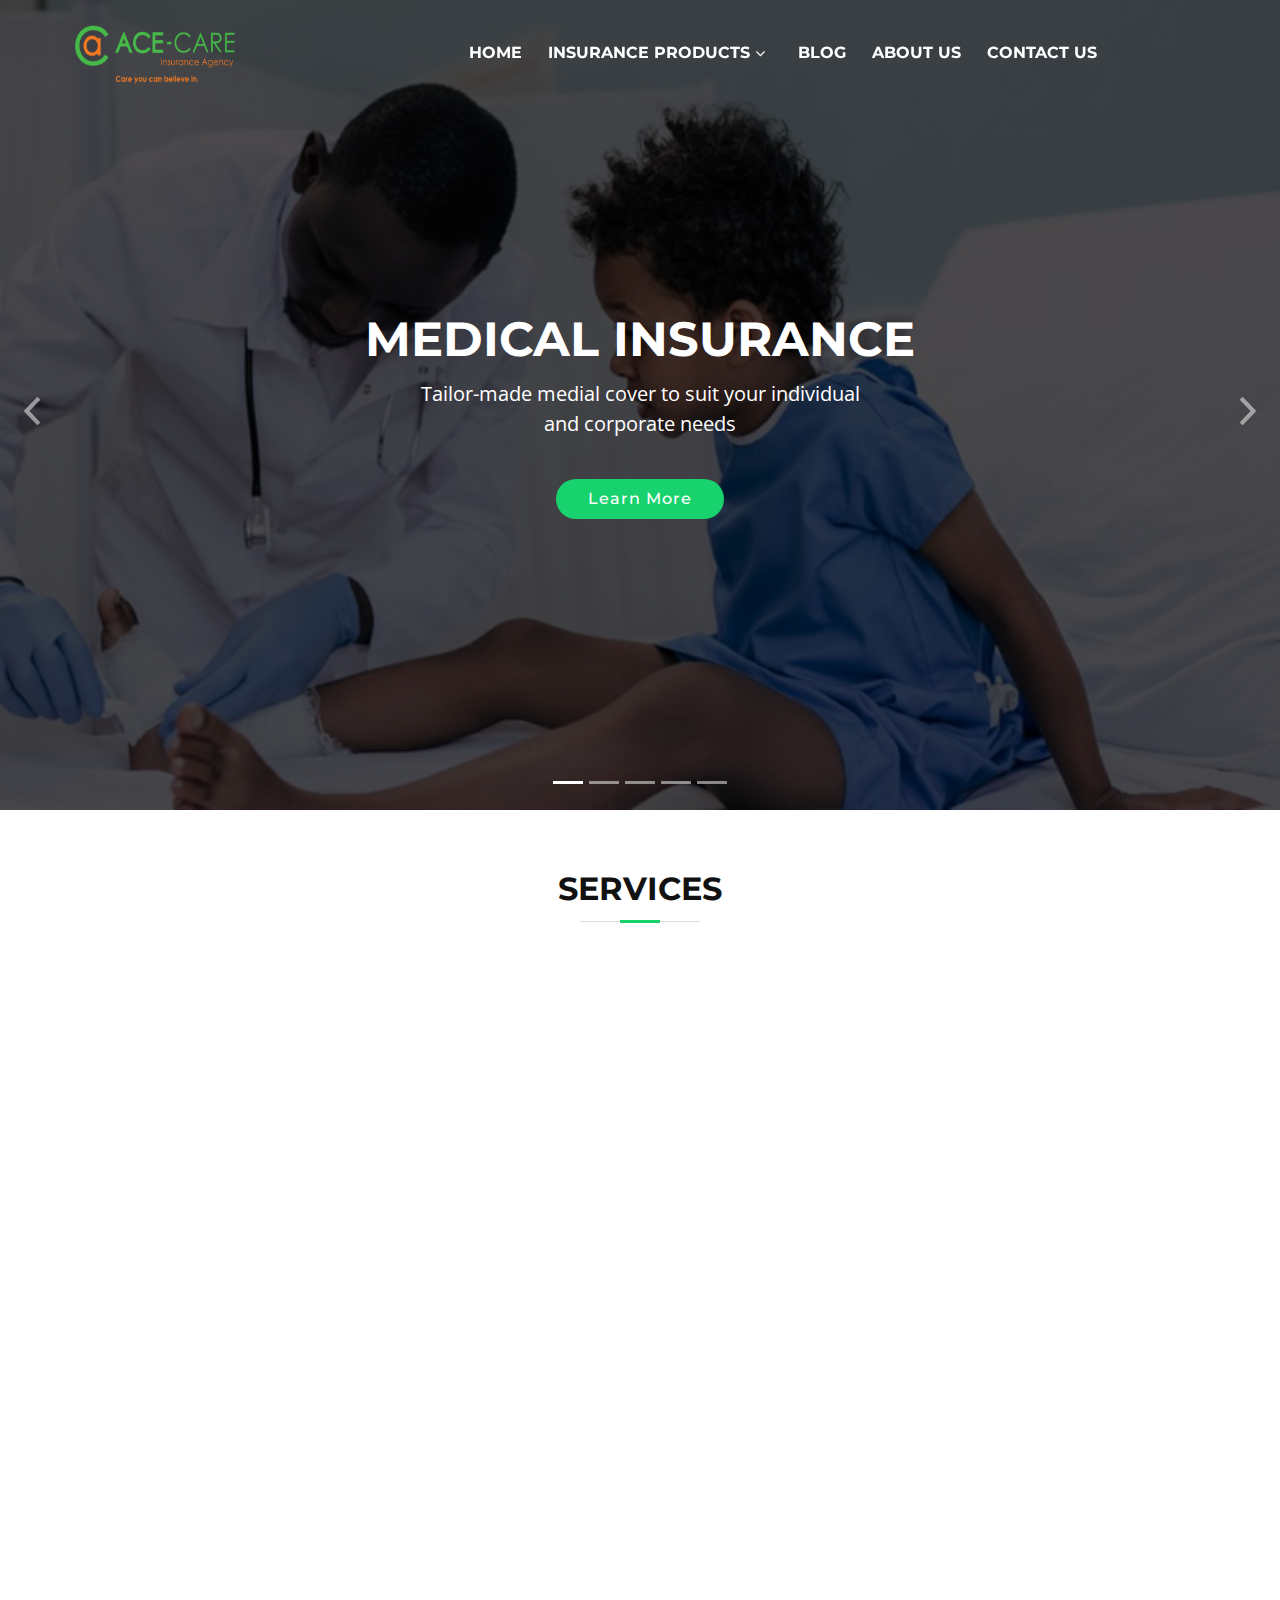
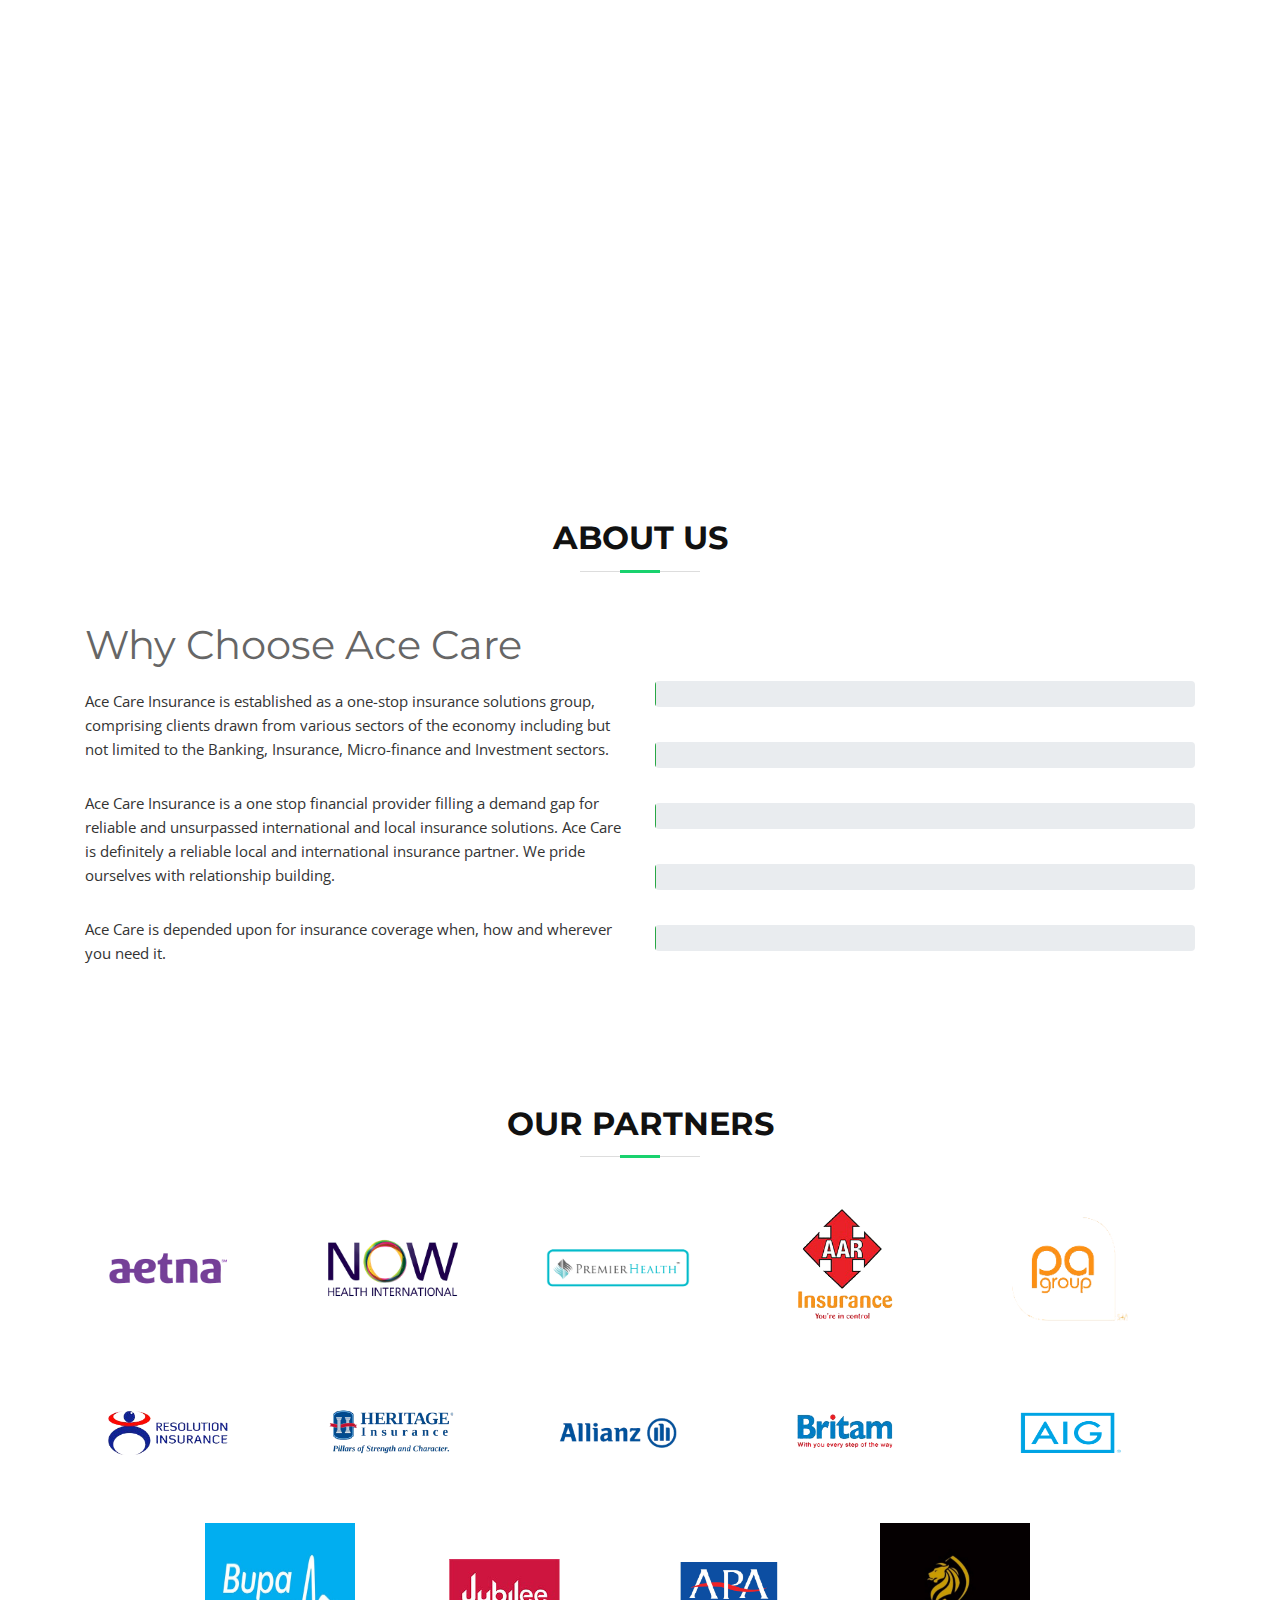
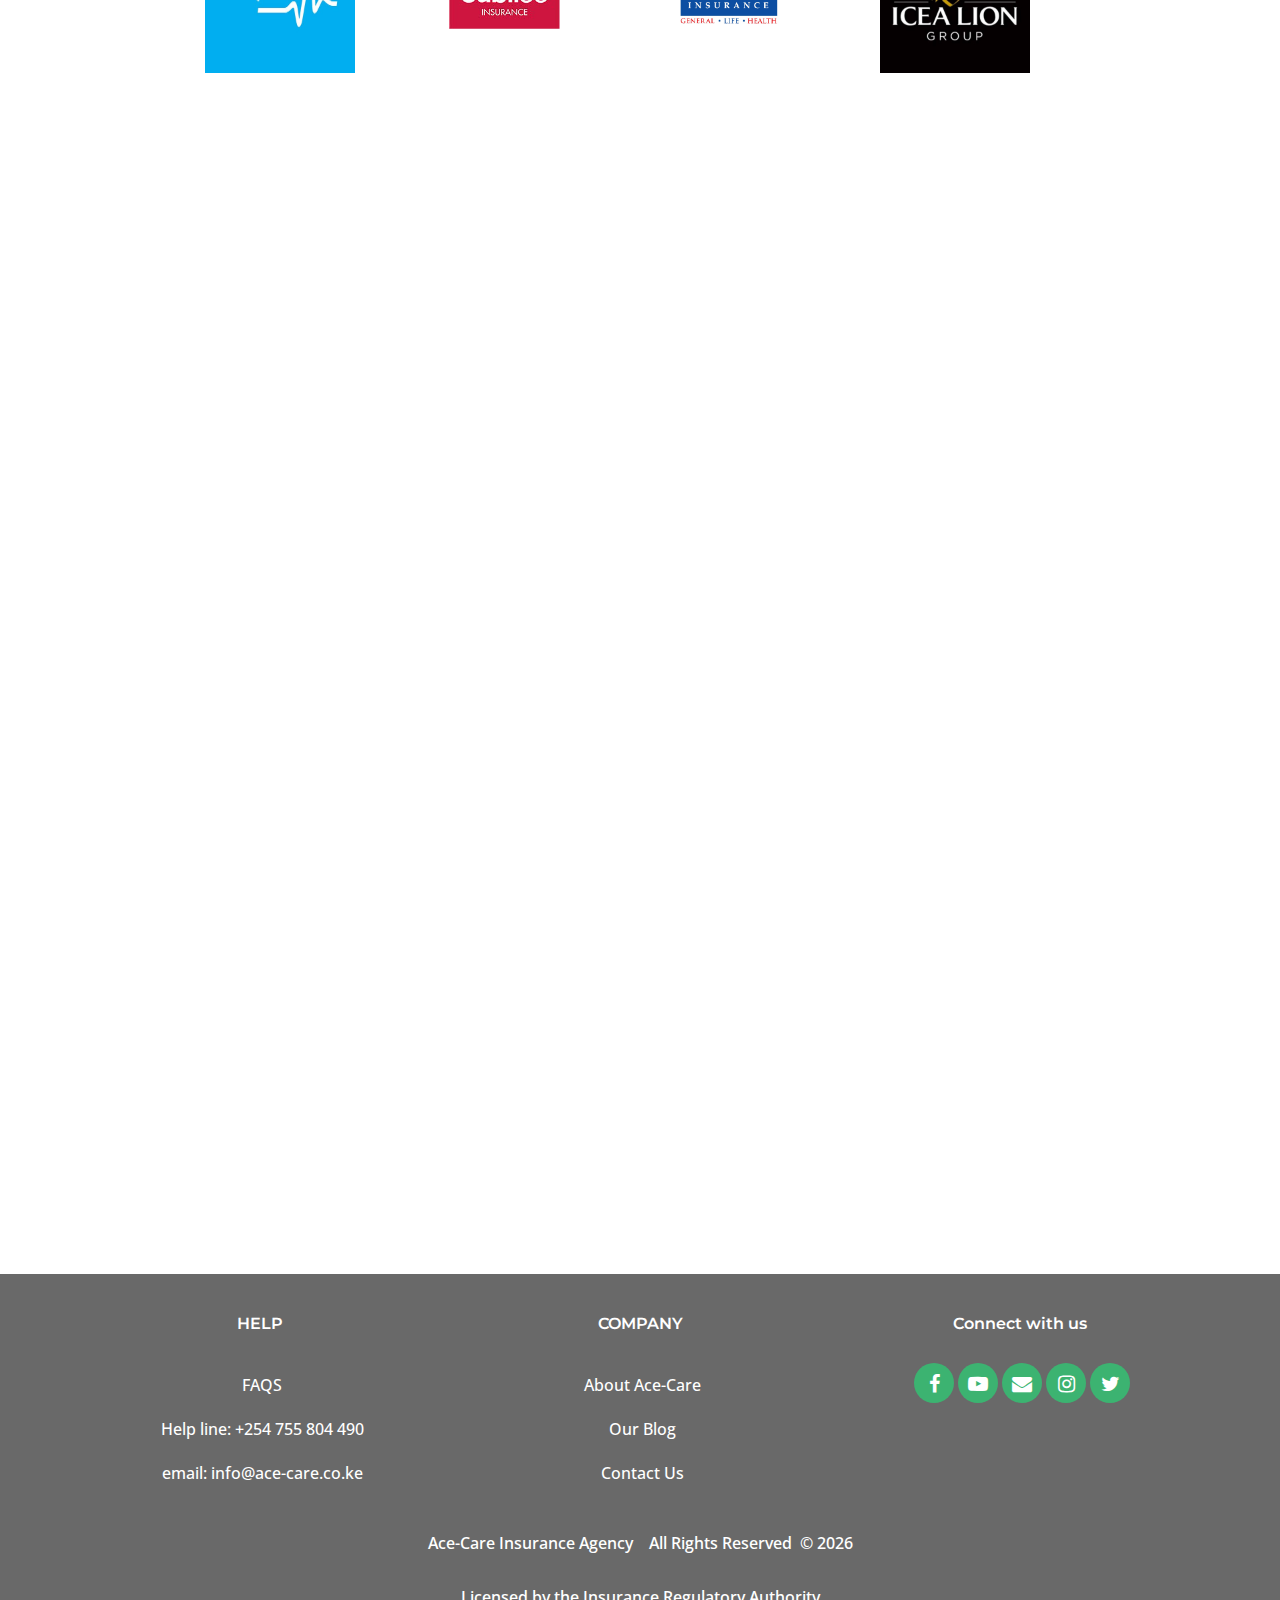
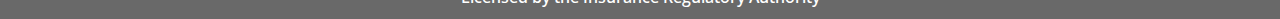
==== index.html @ ebf35f84 "Fifth update" ====
<!DOCTYPE html>
<html lang="en">
<head>
  <meta charset="utf-8">
  <title>Ace-Care</title>
  <meta content="width=device-width, initial-scale=1.0" name="viewport">
  <meta content="" name="keywords">
  <meta content="" name="description">

  <!-- Favicons -->
  <link href="img/favicon.png" rel="icon">
  <link href="img/apple-touch-icon.png" rel="apple-touch-icon">

  <!-- Google Fonts -->
  <link href="https://fonts.googleapis.com/css?family=Open+Sans:300,300i,400,400i,700,700i|Montserrat:300,400,500,700" rel="stylesheet">

  <!-- Bootstrap CSS File -->
  <link href="lib/bootstrap/css/bootstrap.min.css" rel="stylesheet">

  <!-- Libraries CSS Files -->
  <link href="lib/font-awesome/css/font-awesome.min.css" rel="stylesheet">
  <link href="lib/animate/animate.min.css" rel="stylesheet">
  <link href="lib/ionicons/css/ionicons.min.css" rel="stylesheet">
  <link href="lib/owlcarousel/assets/owl.carousel.min.css" rel="stylesheet">
  <link href="lib/lightbox/css/lightbox.min.css" rel="stylesheet">

  <!-- Main Stylesheet File -->
  <link href="css/style.css" rel="stylesheet">
  
</head>

<body>

  <!--==========================
    Header
  ============================-->
  <header id="header">
    <div class="container-fluid">

      <div id="logo" class="pull-left">
         <a href="#intro"><img src="img/logo.png" alt="" title="" /></a>
      </div>

      <nav id="nav-menu-container">
        <ul class="nav-menu">
          <li><a href="#intro">Home</a></li>
          <li class="menu-has-children"><a href="">Insurance Products</a>
            <ul>
              <li><a href="medical.html">Medical</a></li>
              <li><a href="life.html">Life</a></li>
              <li><a href="business.html">Business</a></li>
              <li><a href="property.html">Property</a></li>
              <li><a href="car.html">Car</a></li>
            </ul>
          </li>
          <li><a href="#">Blog</a></li>
          <li><a href="#skills">About Us</a></li>
          <li><a href="#contact">Contact Us</a></li>
        </ul>
      </nav>
    </div>
  </header>

  <!--==========================
    Intro Section
  ============================-->
  <section id="intro">
    <div class="intro-container">
      <div id="introCarousel" class="carousel  slide carousel-fade" data-ride="carousel">

        <ol class="carousel-indicators"></ol>

        <div class="carousel-inner" role="listbox">

          <div class="carousel-item active">
            <div class="carousel-background"><img src="img/intro-carousel/treat.jpg" alt=""></div>
            <div class="carousel-container">
              <div class="carousel-content">
                <h2>MEDICAL INSURANCE</h2>
                <p>Tailor-made medial cover to suit your individual and corporate needs</p>
                <a href="#about" class="btn-get-started scrollto">Learn More</a>
              </div>
            </div>
          </div>

          <div class="carousel-item">
            <div class="carousel-background"><img src="img/intro-carousel/family.jpg" alt=""></div>
            <div class="carousel-container">
              <div class="carousel-content">
                <h2>LIFE INSURANCE</h2>
                <p>Tailor-made life cover to suit your individual needs</p>
                <a href="#about" class="btn-get-started scrollto">Learn More</a>
              </div>
            </div>
          </div>

          <div class="carousel-item">
            <div class="carousel-background"><img src="img/intro-carousel/business.jpg" alt=""></div>
            <div class="carousel-container">
              <div class="carousel-content">
                <h2>BUSINESS INSURANCE</h2>
                <p>We care about your business as much as you do and we’re serious about helping your business succeed in every way possible.</p>
                <a href="#about" class="btn-get-started scrollto">Learn More</a>
              </div>
            </div>
          </div>

          <div class="carousel-item">
            <div class="carousel-background"><img src="img/intro-carousel/home.jpg" alt=""></div>
            <div class="carousel-container">
              <div class="carousel-content">
                <h2>PROPERTY INSURANCE</h2>
                <p>We'll protect your home and everything in it for the lowest possible price.</p>
                <a href="#about" class="btn-get-started scrollto">Learn More</a>
              </div>
            </div>
          </div>

          <div class="carousel-item">
            <div class="carousel-background"><img src="img/intro-carousel/car.png" alt=""></div>
            <div class="carousel-container">
              <div class="carousel-content">
                <h2>CAR INSURANCE</h2>
                <p>Our Car insurance product gives you more than what you bargained for!</p>
                <a href="#about" class="btn-get-started scrollto">Learn More</a>
              </div>
            </div>
          </div>

        </div>

        <a class="carousel-control-prev" href="#introCarousel" role="button" data-slide="prev">
          <span class="carousel-control-prev-icon ion-chevron-left" aria-hidden="true"></span>
          <span class="sr-only">Previous</span>
        </a>

        <a class="carousel-control-next" href="#introCarousel" role="button" data-slide="next">
          <span class="carousel-control-next-icon ion-chevron-right" aria-hidden="true"></span>
          <span class="sr-only">Next</span>
        </a>

      </div>
    </div>
  </section>

  <main id="main">

    <!--==========================
      About Us Section
    ============================-->
    <section id="about">
      <div class="container">

        <header class="section-header">
          <h3 class="mb-5">Services</h3>
        </header>

        <div class="row about-cols text-center">

          <div class="col-md-4 wow fadeInUp">
            <div class="about-col">
              <div class="img">
                <img src="img/doctor.png" alt="" class="img-fluid">
                <div class="icon"><i class="fa fa-medkit" aria-hidden="true"></i></div>
              </div>
              <h2 class="title"><a href="#">Medical Insurance</a></h2>
              <p>
                Cover and protect your family with the best private health insurance….
              </p>
              <div>
                <a class="btn btn-success mb-5" href="medical.html">LEARN MORE</a>
              </div>
            </div>
          </div>

          <div class="col-md-4 wow fadeInUp" data-wow-delay="0.1s">
            <div class="about-col">
              <div class="img">
                <img src="img/life1.jpg" alt="" class="img-fluid">
                <div class="icon"><i class="fa fa-heartbeat" aria-hidden="true"></i></div>
              </div>
              <h2 class="title"><a href="#">Life Insurance</a></h2>
              <p>
                Protect the financial security of your loved ones…...
              </p>
              <div>
                <a class="btn btn-success mb-5" href="life.html">LEARN MORE</a>
              </div>
            </div>
          </div>

          <div class="col-md-4 wow fadeInUp" data-wow-delay="0.2s">
            <div class="about-col">
              <div class="img">
                <img src="img/bizz.jpg" alt="" class="img-fluid">
                <div class="icon"><i class="fa fa-briefcase" aria-hidden="true"></i></div>
              </div>
              <h2 class="title"><a href="#">Business Insurance</a></h2>
              <p>
                Specialized risk cover to help take your business further....
              </p>
              <div>
                <a class="btn btn-success mb-5" href="business.html">LEARN MORE</a>
              </div>
            </div>
          </div>
        </div>

        <div class="row justify-content-center text-center">
           <div class="col-md-4 wow fadeInUp" data-wow-delay="0.2s">
            <div class="about-col">
              <div class="img">
                <img src="img/property.jpg" alt="" class="img-fluid">
                <div class="icon"><i class="fa fa-home" aria-hidden="true"></i></div>
              </div>
              <h2 class="title"><a href="#">Property Insurance</a></h2>
              <p>
                Protect your assets and keep your treasures covered...
              </p>
              <div>
                <a class="btn btn-success mb-5" href="property.html">LEARN MORE</a>
              </div>
            </div>
          </div>

           <div class="col-md-4 wow fadeInUp" data-wow-delay="0.2s">
            <div class="about-col">
              <div class="img">
                <img src="img/car.png" alt="" class="img-fluid">
                <div class="icon"><i class="fa fa-car" aria-hidden="true"></i></div>
              </div>
              <h2 class="title"><a href="#">Car Insurance</a></h2>
              <p>
                Comprehensive cover for all vehicle types and car emergencies...
              </p>
              <div>
                <a class="btn btn-success mb-5" href="car.html">LEARN MORE</a>
              </div>
            </div>
          </div>
        </div>

      </div>
    </section>

    <!--==========================
      Skills Section
    ============================-->
    <section id="skills">
      <div class="container">
        <header class="section-header">
          <h3 class="mb-5">About Us</h3>
        </header>
        <div class="row">
          <div class="col-md-6">
            <h1>Why Choose Ace Care</h1>
            <p>Ace Care Insurance is established as a one-stop insurance solutions group, comprising clients drawn from various sectors of the economy including but not limited to the Banking, Insurance, Micro-finance and Investment sectors.</p>
            <p>Ace Care Insurance is a one stop financial provider filling a demand gap for reliable and unsurpassed international and local insurance solutions. Ace Care is definitely a reliable local and international insurance partner. We pride ourselves with relationship building.</p>
            <p>Ace Care is depended upon for insurance coverage when, how and wherever you need it. </p>
          </div>

          <div class="col-md-6">
            <div class="skills-content">
              <div class="progress">
                <div class="progress-bar bg-success" role="progressbar" aria-valuenow="100" aria-valuemin="0" aria-valuemax="100">
                  <span class="skill">Medical Insurance<i class="val">100%</i></span>
                </div>
              </div>

              <div class="progress">
                <div class="progress-bar bg-success" role="progressbar" aria-valuenow="90" aria-valuemin="0" aria-valuemax="100">
                  <span class="skill">Life Insurance <i class="val">95%</i></span>
                </div>
              </div>

              <div class="progress">
                <div class="progress-bar bg-success" role="progressbar" aria-valuenow="75" aria-valuemin="0" aria-valuemax="100">
                  <span class="skill">Business Insurance <i class="val">90%</i></span>
                </div>
              </div>

              <div class="progress">
                <div class="progress-bar bg-success" role="progressbar" aria-valuenow="55" aria-valuemin="0" aria-valuemax="100">
                  <span class="skill">Property Insurance <i class="val">85%</i></span>
                </div>
              </div>

              <div class="progress">
                <div class="progress-bar bg-success" role="progressbar" aria-valuenow="55" aria-valuemin="0" aria-valuemax="100">
                  <span class="skill">Car Insurance <i class="val">85%</i></span>
                </div>
              </div>
            </div>
          </div>
        </div>
      </div>
    </section>

    <!--==========================
      Partners Section
    ============================-->

    <section class="pn">
      <div class="container">
        <header class="section-header">
          <h3>Our Partners</h3>
        </header>
        <div class="row justify-content-center">
          <div class="col-md-2 box">
            <img  src="img/aetna1.png">
          </div>

           <div class="col-md-2 box">
             <img src="img/now1.png">
           </div>

           <div class="col-md-2 box">
             <img src="img/Logo-Premier-Health.png">
           </div>

           <div class="col-md-2 box">
            <img src="img/aar1.png">
          </div>

           <div class="col-md-2 box">
             <img src="img/pa1.png">
           </div>     
        </div>

        <div class="row justify-content-center">
          <div class="col-md-2 box">
            <img src="img/resolution1.png">
          </div>

          <div class="col-md-2 box">
            <img src="img/heritage1.png">
          </div>

          <div class="col-md-2 box">
            <img src="img/allianz1.png">
          </div>

          <div class="col-md-2 box">
            <img src="img/britam1.png">
          </div>

          <div class="col-md-2 box">
            <img src="img/aig1.png">
          </div>
        </div>

        <div class="row justify-content-center">
          <div class="col-md-2 box">
             <img src="img/bupa2.jpg">
          </div>      

          <div class="col-md-2 box">
            <img src="img/jubilee1.png">
          </div>

          <div class="col-md-2 box">
            <img src="img/Insurance-Partner-APA.png">
          </div>

          <div class="col-md-2 box">
            <img src="img/icea.jpg">
          </div>
        </div>
      </div>
    </section>

    <!--==========================
      Clients Section
    ============================-->
    <section id="testimonials" class="section-bg wow fadeInUp">
      <div class="container">

        <header class="section-header">
          <h3>Testimonials</h3>
        </header>

        <div class="owl-carousel testimonials-carousel">

          <div class="testimonial-item">
            <img src="img/testimonial-1.jpg" class="testimonial-img" alt="">
            <h3>Saul Goodman</h3>
            <h4>Ceo &amp; Founder</h4>
            <p>
              <img src="img/quote-sign-left.png" class="quote-sign-left" alt="">
              Proin iaculis purus consequat sem cure digni ssim donec porttitora entum suscipit rhoncus. Accusantium quam, ultricies eget id, aliquam eget nibh et. Maecen aliquam, risus at semper.
              <img src="img/quote-sign-right.png" class="quote-sign-right" alt="">
            </p>
          </div>

          <div class="testimonial-item">
            <img src="img/testimonial-2.jpg" class="testimonial-img" alt="">
            <h3>Sara Wilsson</h3>
            <h4>Designer</h4>
            <p>
              <img src="img/quote-sign-left.png" class="quote-sign-left" alt="">
              Export tempor illum tamen malis malis eram quae irure esse labore quem cillum quid cillum eram malis quorum velit fore eram velit sunt aliqua noster fugiat irure amet legam anim culpa.
              <img src="img/quote-sign-right.png" class="quote-sign-right" alt="">
            </p>
          </div>

          <div class="testimonial-item">
            <img src="img/testimonial-3.jpg" class="testimonial-img" alt="">
            <h3>Jena Karlis</h3>
            <h4>Store Owner</h4>
            <p>
              <img src="img/quote-sign-left.png" class="quote-sign-left" alt="">
              Enim nisi quem export duis labore cillum quae magna enim sint quorum nulla quem veniam duis minim tempor labore quem eram duis noster aute amet eram fore quis sint minim.
              <img src="img/quote-sign-right.png" class="quote-sign-right" alt="">
            </p>
          </div>

          <div class="testimonial-item">
            <img src="img/testimonial-4.jpg" class="testimonial-img" alt="">
            <h3>Matt Brandon</h3>
            <h4>Freelancer</h4>
            <p>
              <img src="img/quote-sign-left.png" class="quote-sign-left" alt="">
              Fugiat enim eram quae cillum dolore dolor amet nulla culpa multos export minim fugiat minim velit minim dolor enim duis veniam ipsum anim magna sunt elit fore quem dolore labore illum veniam.
              <img src="img/quote-sign-right.png" class="quote-sign-right" alt="">
            </p>
          </div>

          <div class="testimonial-item">
            <img src="img/testimonial-5.jpg" class="testimonial-img" alt="">
            <h3>John Larson</h3>
            <h4>Entrepreneur</h4>
            <p>
              <img src="img/quote-sign-left.png" class="quote-sign-left" alt="">
              Quis quorum aliqua sint quem legam fore sunt eram irure aliqua veniam tempor noster veniam enim culpa labore duis sunt culpa nulla illum cillum fugiat legam esse veniam culpa fore nisi cillum quid.
              <img src="img/quote-sign-right.png" class="quote-sign-right" alt="">
            </p>
          </div>

        </div>

      </div>
    </section>

    <!--==========================
      Contact Section
    ============================-->
    <section id="contact" class="section-bg wow fadeInUp">
      <div class="container">

        <div class="section-header">
          <h3 class="mb-5">Contact Us</h3>
        </div>

        <div class="row contact-info">
          <div class="col-md-6">
            <div class="contact-phone">
              <i class="ion-ios-telephone-outline"></i>
              <h3>Phone Number</h3>
              <p><a href="tel:+155895548855">+254 755 804 490</a></p>
            </div>
          </div>

          <div class="col-md-6">
            <div class="contact-email">
              <i class="ion-ios-email-outline"></i>
              <h3>Email</h3>
              <p><a href="mailto:info@example.com">info@ace-care.co.ke</a></p>
            </div>
          </div>

        </div>

        <div class="row justify-content-center">
          <div class="col-md-8 form">
            <div id="sendmessage">Your message has been sent. Thank you!</div>
            <div id="errormessage"></div>
            <div class="col-md-">
            <form action="" method="post" role="form" class="contactForm">
              <div class="form-row">
                <div class="form-group col-md-6">
                  <input type="text" name="name" class="form-control" id="name" placeholder="Your Name" data-rule="minlen:4"/>
                  <div class="validation"></div>
                </div>
                <div class="form-group col-md-6">
                  <input type="email" class="form-control" name="email" id="email" placeholder="Your Email" data-rule="email"/>
                  <div class="validation"></div>
                </div>
              </div>
              <div class="form-group">
                <input type="text" class="form-control" name="subject" id="subject" placeholder="Subject" data-rule="minlen:4"/>
                <div class="validation"></div>
              </div>
              <div class="form-group">
                <textarea class="form-control" name="message" rows="5" data-rule="required" placeholder="Message"></textarea>
                <div class="validation"></div>
              </div>
              <div class="text-center"><button type="submit">Send Message</button></div>
            </form>
        </div>
        </div>
      </div>
    </section>
  </main>

  <footer class="ftt">
    <div class="container">
      <div class="row">
        <div class="col-md-4">
          <div class="footer-1">
            <h4 class="text-center">HELP</h4>
            <ul class="footer-ul">
              <li><a href="#">FAQS</a></li>
              <li><a href="tel:0755804490">Help line: +254 755 804 490</a></li>
              <li><a href="mailto:info@ace-care.co.ke">email: info@ace-care.co.ke</a></li>
            </ul>
          </div>
        </div>

        <div class="col-md-4">
          <div class="footer-2">
            <h4 class="text-center">COMPANY</h4>
            <ul class="footer-ul">
              <li><a href="#">About Ace-Care</a></li>
              <li><a href="#">Our Blog</a></li>
              <li><a href="#contact">Contact Us</a></li>
            </ul>
          </div>
        </div>

        <div class="col-md-4">
          <div class="footer-3">
            <h4 class="text-center">Connect with us</h4>
            <ul class="footer-ul ft-li">
              <li><a href="#" target="_blank"><i class="fa fa-facebook"></i></a></li>
              <li><a href="#" target="_blank"><i class="fa fa-youtube-play"></i></a></li>
              <li><a href="#" target="_blank"><i class="fa fa-envelope"></i></a></li>
              <li><a href="#" target="_blank"><i class="fa fa-instagram"></i></a></li>
              <li><a href="#" target="_blank"><i class="fa fa-twitter"></i></a></li>
            </ul>
          </div>
        </div>
      </div>

      <div class="row">
        <div class="col-md-12 policy">
          <p>Ace-Care Insurance Agency&nbsp;&nbsp;&nbsp;&nbsp;All Rights Reserved &nbsp;©&nbsp;<script type="text/javascript">document.write( new Date().getFullYear() );</script></p>
          <span>Licensed by the Insurance Regulatory Authority</span>
        </div>
      </div>
    </div>
  </footer>

  <a href="#" class="back-to-top"><i class="fa fa-chevron-up"></i></a>
  <!-- Uncomment below i you want to use a preloader -->
  <!-- <div id="preloader"></div> -->

  <!-- JavaScript Libraries -->
  <script src="lib/jquery/jquery.min.js"></script>
  <script src="lib/jquery/jquery-migrate.min.js"></script>
  <script src="lib/bootstrap/js/bootstrap.bundle.min.js"></script>
  <script src="lib/easing/easing.min.js"></script>
  <script src="lib/superfish/hoverIntent.js"></script>
  <script src="lib/superfish/superfish.min.js"></script>
  <script src="lib/wow/wow.min.js"></script>
  <script src="lib/waypoints/waypoints.min.js"></script>
  <script src="lib/counterup/counterup.min.js"></script>
  <script src="lib/owlcarousel/owl.carousel.min.js"></script>
  <script src="lib/isotope/isotope.pkgd.min.js"></script>
  <script src="lib/lightbox/js/lightbox.min.js"></script>
  <script src="lib/touchSwipe/jquery.touchSwipe.min.js"></script>
  <!-- Contact Form JavaScript File -->
  <script src="contactform/contactform.js"></script>

  <!-- Template Main Javascript File -->
  <script src="js/main.js"></script>

</body>
</html>
---- css/style.css ----
/*--------------------------------------------------------------
# General
--------------------------------------------------------------*/

body {
  background: #fff;
  color: #666666;
  font-family: "Open Sans", sans-serif;
  /*font-family: "Montserrat", sans-serif;*/
  margin: 0;
  padding: 0;
}

a {
  color: #18d26e;
  transition: 0.5s;
}

a:hover,
a:active,
a:focus {
  color: #18d36e;
  outline: none;
  text-decoration: none;
}

p {
  padding: 0;
  margin: 0 0 30px 0;
}

h1,
h2,
h3,
h4,
h5,
h6 {
  font-family: "Montserrat", sans-serif;
  font-weight: 400;
  margin: 0 0 20px 0;
  padding: 0;
}

/* Back to top button */

.back-to-top {
  position: fixed;
  display: none;
  background: #18d26e;
  color: #fff;
  width: 44px;
  height: 44px;
  text-align: center;
  line-height: 1;
  font-size: 16px;
  border-radius: 50%;
  right: 15px;
  bottom: 15px;
  transition: background 0.5s;
  z-index: 11;
}

.back-to-top i {
  padding-top: 12px;
  color: #fff;
}

/* Prelaoder */

#preloader {
  position: fixed;
  top: 0;
  left: 0;
  right: 0;
  bottom: 0;
  z-index: 9999;
  overflow: hidden;
  background: #fff;
}

#preloader:before {
  content: "";
  position: fixed;
  top: calc(50% - 30px);
  left: calc(50% - 30px);
  border: 6px solid #f2f2f2;
  border-top: 6px solid #18d26e;
  border-radius: 50%;
  width: 60px;
  height: 60px;
  -webkit-animation: animate-preloader 1s linear infinite;
  animation: animate-preloader 1s linear infinite;
}

@-webkit-keyframes animate-preloader {
  0% {
    -webkit-transform: rotate(0deg);
    transform: rotate(0deg);
  }

  100% {
    -webkit-transform: rotate(360deg);
    transform: rotate(360deg);
  }
}

@keyframes animate-preloader {
  0% {
    -webkit-transform: rotate(0deg);
    transform: rotate(0deg);
  }

  100% {
    -webkit-transform: rotate(360deg);
    transform: rotate(360deg);
  }
}

/*--------------------------------------------------------------
# Header
--------------------------------------------------------------*/

#header {
  padding: 25px 0;
  height: 92px;
  position: fixed;
  left: 0;
  top: 0;
  right: 0;
  transition: all 0.5s;
  z-index: 997;
}

#header.header-scrolled {
  background: rgba(0, 0, 0, 0.9);
  padding: 20px 0;
  height: 85px;
  transition: all 0.5s;
}

#header #logo {
  float: left;
}

#header #logo h1 {
  font-size: 34px;
  margin: 0;
  padding: 0;
  line-height: 1;
  font-family: "Montserrat", sans-serif;
  font-weight: 700;
  letter-spacing: 3px;
}

#header #logo h1 a,
#header #logo h1 a:hover {
  color: #fff;
  padding-left: 10px;
  border-left: 4px solid #18d26e;
}

#header #logo img {
  padding: 0;
  margin: 0;
  width: 160px;
  height: 60px;
}

/*--------------------------------------------------------------
# Intro Section
--------------------------------------------------------------*/

#intro {
  /*display: table;
  width: 100%;
  height: 100vh;
  background: #000;*/
}

#intro .carousel-item {
  width: 100%;
  height: 90vh;
  background-size: cover;
  background-position: center;
  background-repeat: no-repeat;
}

#intro .carousel-item::before {
  content: '';
  background-color: rgba(0, 0, 0, 0.7);
  position: absolute;
  height: 100%;
  width: 100%;
  top: 0;
  right: 0;
  left: 0;
  bottom: 0;
}

#intro .carousel-container {
  display: -webkit-box;
  display: -webkit-flex;
  display: -ms-flexbox;
  display: flex;
  -webkit-box-pack: center;
  -webkit-justify-content: center;
  -ms-flex-pack: center;
  justify-content: center;
  -webkit-box-align: center;
  -webkit-align-items: center;
  -ms-flex-align: center;
  align-items: center;
  position: absolute;
  bottom: 0;
  top: 0;
  left: 0;
  right: 0;
}

#intro .carousel-background img {
  max-width: 100%;
}

#intro .carousel-content {
  text-align: center;
  padding-top: 30px;
}

#intro h2 {
  color: #fff;
  margin-bottom: 10px;
  font-size: 48px;
  font-weight: 700;
}

#intro p {
  width: 80%;
  margin: 0 auto 30px auto;
  color: #fff;
  font-size: 20px;
}

#intro .carousel-fade {
  overflow: hidden;
}

#intro .carousel-fade .carousel-inner .carousel-item {
  transition-property: opacity;
}

#intro .carousel-fade .carousel-inner .carousel-item,
#intro .carousel-fade .carousel-inner .active.carousel-item-left,
#intro .carousel-fade .carousel-inner .active.carousel-item-right {
  opacity: 0;
}

#intro .carousel-fade .carousel-inner .active,
#intro .carousel-fade .carousel-inner .carousel-item-next.carousel-item-left,
#intro .carousel-fade .carousel-inner .carousel-item-prev.carousel-item-right {
  opacity: 1;
  transition: 0.5s;
}

#intro .carousel-fade .carousel-inner .carousel-item-next,
#intro .carousel-fade .carousel-inner .carousel-item-prev,
#intro .carousel-fade .carousel-inner .active.carousel-item-left,
#intro .carousel-fade .carousel-inner .active.carousel-item-right {
  left: 0;
  -webkit-transform: translate3d(0, 0, 0);
  transform: translate3d(0, 0, 0);
}

#intro .carousel-control-prev,
#intro .carousel-control-next {
  width: 10%;
}

#intro .carousel-control-next-icon,
#intro .carousel-control-prev-icon {
  background: none;
  font-size: 32px;
  line-height: 1;
}

#intro .carousel-indicators li {
  cursor: pointer;
}

#intro .btn-get-started {
  font-family: "Montserrat", sans-serif;
  font-weight: 500;
  font-size: 16px;
  letter-spacing: 1px;
  display: inline-block;
  padding: 8px 32px;
  border-radius: 50px;
  transition: 0.5s;
  margin: 10px;
  color: #fff;
  background: #18d26e;
}

#intro .btn-get-started:hover {
  background: #fff;
  color: #18d26e;
}

/*--------------------------------------------------------------
# Navigation Menu
--------------------------------------------------------------*/

/* Nav Menu Essentials */

.nav-menu,
.nav-menu * {
  margin: 0;
  padding: 0;
  list-style: none;
}

.nav-menu ul {
  position: absolute;
  display: none;
  top: 100%;
  left: 0;
  z-index: 99;
}

.nav-menu li {
  position: relative;
  white-space: nowrap;
}

.nav-menu > li {
  float: left;
}

.nav-menu li:hover > ul,
.nav-menu li.sfHover > ul {
  display: block;
}

.nav-menu ul ul {
  top: 0;
  left: 100%;
}

.nav-menu ul li {
  min-width: 180px;
}

/* Nav Menu Arrows */

.sf-arrows .sf-with-ul {
  padding-right: 30px;
}

.sf-arrows .sf-with-ul:after {
  content: "\f107";
  position: absolute;
  right: 15px;
  font-family: FontAwesome;
  font-style: normal;
  font-weight: normal;
}

.sf-arrows ul .sf-with-ul:after {
  content: "\f105";
}

/* Nav Meu Container */

#nav-menu-container {
  float: right;
  margin-right: 100px;
  margin-top: 15px;
}

/* Nav Meu Styling */

.nav-menu a {
  padding: 0 8px 10px 8px;
  text-decoration: none;
  display: inline-block;
  color: #fff;
  font-family: "Montserrat", sans-serif;
  font-weight: 700;
  font-size: 16px;
  text-transform: uppercase;
  outline: none;
}

.nav-menu li:hover > a,
.nav-menu > .menu-active > a {
  color: #18d26e;
}

.nav-menu > li {
  margin-left: 10px;
}

.nav-menu ul {
  margin: 4px 0 0 0;
  padding: 10px;
  box-shadow: 0px 0px 30px rgba(127, 137, 161, 0.25);
  background: #fff;
}

.nav-menu ul li {
  transition: 0.3s;
}

.nav-menu ul li a {
  padding: 10px;
  color: #333;
  transition: 0.3s;
  display: block;
  font-size: 13px;
  text-transform: none;
}

.nav-menu ul li:hover > a {
  color: #18d26e;
}

.nav-menu ul ul {
  margin: 0;
}

/* Mobile Nav Toggle */

#mobile-nav-toggle {
  position: fixed;
  right: 0;
  top: 0;
  z-index: 999;
  margin: 20px 20px 0 0;
  border: 0;
  background: none;
  font-size: 24px;
  display: none;
  transition: all 0.4s;
  outline: none;
  cursor: pointer;
}

#mobile-nav-toggle i {
  color: #fff;
}

/* Mobile Nav Styling */

#mobile-nav {
  position: fixed;
  top: 0;
  padding-top: 18px;
  bottom: 0;
  z-index: 998;
  background: rgba(0, 0, 0, 0.8);
  left: -260px;
  width: 260px;
  overflow-y: auto;
  transition: 0.4s;
}

#mobile-nav ul {
  padding: 0;
  margin: 0;
  list-style: none;
}

#mobile-nav ul li {
  position: relative;
}

#mobile-nav ul li a {
  color: #fff;
  font-size: 13px;
  text-transform: uppercase;
  overflow: hidden;
  padding: 10px 22px 10px 15px;
  position: relative;
  text-decoration: none;
  width: 100%;
  display: block;
  outline: none;
  font-weight: 700;
  font-family: "Montserrat", sans-serif;
}

#mobile-nav ul li a:hover {
  color: #18d26e;
}

#mobile-nav ul li li {
  padding-left: 30px;
}

#mobile-nav ul li.menu-active a {
  color: #18d26e;
}

#mobile-nav ul .menu-has-children i {
  position: absolute;
  right: 0;
  z-index: 99;
  padding: 15px;
  cursor: pointer;
  color: #fff;
}

#mobile-nav ul .menu-has-children i.fa-chevron-up {
  color: #18d26e;
}

#mobile-nav ul .menu-has-children li a {
  text-transform: none;
}

#mobile-nav ul .menu-item-active {
  color: #18d26e;
}

#mobile-body-overly {
  width: 100%;
  height: 100%;
  z-index: 997;
  top: 0;
  left: 0;
  position: fixed;
  background: rgba(0, 0, 0, 0.7);
  display: none;
}

/* Mobile Nav body classes */

body.mobile-nav-active {
  overflow: hidden;
}

body.mobile-nav-active #mobile-nav {
  left: 0;
}

body.mobile-nav-active #mobile-nav-toggle {
  color: #fff;
}

/*--------------------------------------------------------------
# Sections
--------------------------------------------------------------*/

/* Sections Header
--------------------------------*/

.section-header h3 {
  font-size: 32px;
  color: #111;
  text-transform: uppercase;
  text-align: center;
  font-weight: 700;
  position: relative;
  padding-bottom: 15px;
}

.section-header h3::before {
  content: '';
  position: absolute;
  display: block;
  width: 120px;
  height: 1px;
  background: #ddd;
  bottom: 1px;
  left: calc(50% - 60px);
}

.section-header h3::after {
  content: '';
  position: absolute;
  display: block;
  width: 40px;
  height: 3px;
  background: #18d26e;
  bottom: 0;
  left: calc(50% - 20px);
}

.section-header p {
  text-align: center;
  padding-bottom: 30px;
  color: #333;
}

/* Section with background
--------------------------------*/

.section-bg {
  background: #f7f7f7;
}

/* About Us Section
--------------------------------*/

#about {
  padding: 60px 0 40px 0;
  position: relative;
}

#about .btn-success{
  padding: 8px 55px;
}

#about::before {
  content: '';
  position: absolute;
  left: 0;
  right: 0;
  top: 0;
  bottom: 0;
  background: rgba(255, 255, 255, 0.92);
  z-index: 9;
}

#about .container {
  position: relative;
  z-index: 10;
}

#about .about-col {
  background: #fff;
  border-radius: 0 0 4px 4px;
  box-shadow: 0px 2px 12px rgba(0, 0, 0, 0.08);
  margin-bottom: 20px;
}

#about .about-col .img {
  position: relative;
}

#about .about-col .img img {
  border-radius: 4px 4px 0 0;
  height: 30vh;
}

#about .about-col .icon {
  width: 64px;
  height: 64px;
  padding-top: 8px;
  text-align: center;
  position: absolute;
  background-color: #18d26e;
  border-radius: 50%;
  text-align: center;
  border: 4px solid #fff;
  left: calc( 50% - 32px);
  bottom: -30px;
  transition: 0.3s;
}

#about .about-col i {
  font-size: 36px;
  line-height: 1;
  color: #fff;
  transition: 0.3s;
}

#about .about-col:hover .icon {
  background-color: #fff;
}

#about .about-col:hover i {
  color: #18d26e;
}

#about .about-col h2 {
  color: #000;
  text-align: center;
  font-weight: 700;
  font-size: 20px;
  padding: 0;
  margin: 40px 0 12px 0;
}

#about .about-col h2 a {
  color: #000;
}

#about .about-col h2 a:hover {
  color: #18d26e;
}

#about .about-col p {
  font-size: 14px;
  line-height: 24px;
  color: #333;
  margin-bottom: 0;
  padding: 0 20px 20px 20px;
}

/* Call To Action Section
--------------------------------*/

#call-to-action {
  background: linear-gradient(rgba(0, 142, 99, 0.1), rgba(0, 0, 0, 0.1)), url(../img/call-to-action-bg.jpg) fixed center center;
  background-size: cover;
  padding: 60px 0;
}

#call-to-action h3 {
  color: #fff;
  font-size: 28px;
  font-weight: 700;
}

#call-to-action p {
  color: #fff;
}

#call-to-action .cta-btn {
  font-family: "Montserrat", sans-serif;
  text-transform: uppercase;
  font-weight: 500;
  font-size: 16px;
  letter-spacing: 1px;
  display: inline-block;
  padding: 8px 28px;
  border-radius: 25px;
  transition: 0.5s;
  margin-top: 10px;
  border: 2px solid #fff;
  color: #fff;
}

#call-to-action .cta-btn:hover {
  background: #18d26e;
  border: 2px solid #18d26e;
}

/* Call To Action Section
--------------------------------*/

.skills-content{
  margin-top: 60px;
}


#skills {
  padding: 60px 0;
}

#skills p{
  font-size: 15px;
  line-height: 24px;
  color: #333;
  padding: 0 !important;
}

#skills .progress {
  height: 26px;
  margin-bottom: 35px;
}

#skills .progress .skill {
  font-family: "Open Sans", sans-serif;
  line-height: 35px;
  padding: 0;
  margin: 0 0 0 20px;
  text-transform: uppercase;
}

#skills .progress .skill .val {
  float: right;
  font-style: normal;
  margin: 0 20px 0 0;
}

#skills .progress-bar {
  width: 1px;
  text-align: left;
  transition: .9s;
}

/* Partners Section
--------------------------------*/

.pn{
    padding-bottom: 70px;
    padding-top: 50px;
}

.pn img{
    width: 150px;
    height:150px;
}

.pn .box{
  margin: 15px 35px 0 0;
}


/* Clients Section
--------------------------------*/

#clients {
  padding: 60px 0;
}

#clients img {
  max-width: 100%;
  opacity: 0.5;
  transition: 0.3s;
  padding: 15px 0;
}

#clients img:hover {
  opacity: 1;
}

#clients .owl-nav,
#clients .owl-dots {
  margin-top: 5px;
  text-align: center;
}

#clients .owl-dot {
  display: inline-block;
  margin: 0 5px;
  width: 12px;
  height: 12px;
  border-radius: 50%;
  background-color: #ddd;
}

#clients .owl-dot.active {
  background-color: #18d26e;
}

/* Testimonials Section
--------------------------------*/

#testimonials {
  padding: 60px 0;
}

#testimonials .section-header {
  margin-bottom: 40px;
}

#testimonials .testimonial-item {
  text-align: center;
}

#testimonials .testimonial-item .testimonial-img {
  width: 120px;
  border-radius: 50%;
  border: 4px solid #fff;
  margin: 0 auto;
}

#testimonials .testimonial-item h3 {
  font-size: 20px;
  font-weight: bold;
  margin: 10px 0 5px 0;
  color: #111;
}

#testimonials .testimonial-item h4 {
  font-size: 14px;
  color: #999;
  margin: 0 0 15px 0;
}

#testimonials .testimonial-item .quote-sign-left {
  margin-top: -15px;
  padding-right: 10px;
  display: inline-block;
  width: 37px;
}

#testimonials .testimonial-item .quote-sign-right {
  margin-bottom: -15px;
  padding-left: 10px;
  display: inline-block;
  max-width: 100%;
  width: 37px;
}

#testimonials .testimonial-item p {
  font-style: italic;
  margin: 0 auto 15px auto;
}

#testimonials .owl-nav,
#testimonials .owl-dots {
  margin-top: 5px;
  text-align: center;
}

#testimonials .owl-dot {
  display: inline-block;
  margin: 0 5px;
  width: 12px;
  height: 12px;
  border-radius: 50%;
  background-color: #ddd;
}

#testimonials .owl-dot.active {
  background-color: #18d26e;
}

/* Contact Section
--------------------------------*/

#contact {
  padding: 60px 0;
}

#contact .contact-info {
  margin-bottom: 20px;
  text-align: center;
}

#contact .contact-info i {
  font-size: 48px;
  display: inline-block;
  margin-bottom: 10px;
  color: #18d26e;
}

#contact .contact-info address,
#contact .contact-info p {
  margin-bottom: 0;
  color: #000;
}

#contact .contact-info h3 {
  font-size: 18px;
  margin-bottom: 15px;
  font-weight: bold;
  text-transform: uppercase;
  color: #999;
}

#contact .contact-info a {
  color: #000;
}

#contact .contact-info a:hover {
  color: #18d26e;
}

#contact .contact-address,
#contact .contact-phone,
#contact .contact-email {
  margin-bottom: 20px;
}

#contact .form #sendmessage {
  color: #18d26e;
  border: 1px solid #18d26e;
  display: none;
  text-align: center;
  padding: 15px;
  font-weight: 600;
  margin-bottom: 15px;
}

#contact .form #errormessage {
  color: red;
  display: none;
  border: 1px solid red;
  text-align: center;
  padding: 15px;
  font-weight: 600;
  margin-bottom: 15px;
}

#contact .form #sendmessage.show,
#contact .form #errormessage.show,
#contact .form .show {
  display: block;
}

#contact .form .validation {
  color: red;
  display: none;
  margin: 0 0 20px;
  font-weight: 400;
  font-size: 13px;
}

#contact .form input,
#contact .form textarea {
  padding: 10px 14px;
  border-radius: 0;
  box-shadow: none;
  font-size: 15px;
}

#contact .form button[type="submit"] {
  background: #18d26e;
  border: 0;
  padding: 10px 30px;
  color: #fff;
  transition: 0.4s;
  cursor: pointer;
}

#contact .form button[type="submit"]:hover {
  background: #13a456;
}

/*..........Footer...........*/

.ftt{
  background-color: #696969;
}

.footer-ul{
  list-style-type: none;
  text-align: center;
  margin-right: 36px;
}

.footer-ul li{
  text-align: center;
  padding: 10px;
}

.footer-ul li:hover{
  text-decoration: underline;
}

.footer-ul li a{
  text-decoration: none;
  color: #fff;
  font-size: 1em;
  font-weight: 500;
}

.ft-li li{
  display: inline-block;
}

.ft-li .fa{
  color: #fff;
  font-size: 20px;
}

.ft-li li{
  background-color: mediumseagreen;
  border-radius: 100px;
  width: 40px;
  height: 40px;
}

.ftt{
  padding: 10px 0;
}

.ftt h4{
  padding: 30px 0 10px 0;
  color: #fff;
  font-weight: 600;
  font-size: 1em;
}

.policy{
  text-align: center;
  color: #fff;
}

.policy p{
  padding: 20px 0 0 0;
  font-weight: 550;
}

.policy span{
  font-weight: 550;
}

/*................Medical Insurance..........*/

.medical{
  width: 100%;
  height: 80vh;
  background-image: linear-gradient(rgba(0,0,0,0.5),rgba(0,0,0,0.5)), url('../img/intro-carousel/med.jpg');
  background-position: center;
  background-attachment: fixed;
  background-size: cover;
}

.img-parx{
  background: url('../img/intro-carousel/jcare.jpg');
  background-position: left center;
  background-size: contain;
  background-attachment: fixed;
  background-repeat: no-repeat;
}

.med-parx{
  background-color: #494949;
  color: #fff;
  padding: 30px 40px;
}

.med-parx-txt{
  border: 1px solid #309cea;
  padding: 10px 50px;
}

.med-parx-txt h2{
  padding-top: 10px;
  font-weight: bold;
}

/*.............Life Insurance.............*/

.life{
  width: 100%;
  height: 80vh;
  background-image: linear-gradient(rgba(0,0,0,0.5),rgba(0,0,0,0.5)), url('../img/intro-carousel/life-header.jpg');
  background-position: center center;
  background-attachment: fixed;
  background-size: cover;

}

/*.............Business Insurance...........*/

.business{
  width: 100%;
  height: 80vh;
  background-image: linear-gradient(rgba(0,0,0,0.5),rgba(0,0,0,0.5)), url('../img/intro-carousel/meet1.jpg');
  background-position: center;
  background-attachment: fixed;
  background-size: cover;
}

.bn-img-parx{
  background: url('../img/intro-carousel/block-1.jpg');
  background-position: left center;
  background-attachment: fixed;
  background-repeat: no-repeat;
  background-size: contain;
}

.bn1-img-parx{
  background: url('../img/intro-carousel/block-2.jpg');
  background-position: right center;
  background-attachment: fixed;
  background-repeat: no-repeat;
  background-size: contain;
}

.bn-parx{
  background-color: #494949;
  color: #fff;
  padding: 40px;
}

.bn-parx-txt{
  border: 1px solid #309cea;
  padding: 40px 50px;
}

.bn-parx-txt h2{
  font-weight: bold;
}

/*.............Property Insurance..........*/

/*Banner*/

.property{
  width: 100%;
  height: 80vh;
  background-image: linear-gradient(rgba(0,0,0,0.5),rgba(0,0,0,0.5)), url('../img/intro-carousel/happy.jpg');
  background-position: center center;
  background-attachment: fixed;
  background-size: cover;

}

/*..............Car Insurance............*/

.car{
  width: 100%;
  height: 80vh;
  background-image: linear-gradient(rgba(0,0,0,0.5),rgba(0,0,0,0.5)), url('../img/intro-carousel/car_insurance.jpg');
  background-position: center center;
  background-attachment: fixed;
  background-size: cover;
}

.c-txt{
  color: #fff;
  text-align: center;
  padding-top: 240px;
}

.c-txt h1{
  font-weight: bold;
  font-size: 60px;
  margin: 0;
}

.c-txt p{
  font-size: 25px;
  padding-top: 10px;
}

.c-txt a{
  background-color: #18d26e;
  color: #fff;
  border: none;
  border-radius: 50px;
  padding: 8px 32px;
  transition: 0.5s;
  font-weight: bold;
  margin-top: 15px;
}

.c-txt a:hover{
  background-color: #18d26e;
  cursor: pointer;
}

.cr-img-parx{
  padding-right: 20px; 
  background: url('../img/intro-carousel/accident.jpg');
  background-position: left center;
  background-attachment: fixed;
  background-repeat: no-repeat;
  background-size: contain;
}

.cr1-img-parx{
  background: url('../img/intro-carousel/crack.jpg');
  background-position: right center;
  background-attachment: fixed;
  background-repeat: no-repeat;
  background-size: contain;
}

.cr-parx{
  background-color: #494949;
  color: #fff;
  padding: 30px 40px;
}

.cr-parx-txt{
  border: 1px solid #309cea;
  padding: 100px 140px;
}
  
.cr-parx-txt h2{
  font-weight: bold;
}

/*Intro*/

.car-intro{
  padding-top: 50px;
  padding-bottom: 50px;
  text-align: center;
}

.c-intro h2{
  font-weight: bold;
}

/*Car services*/

.c-service{
  padding: 80px;
  text-align: center;
}

/*............Car Benefits............*/

.card{
  width: 100%;
  height: 74vh;
  box-shadow: 5px 5px 5px lightgrey;
}

.card-img-top{
  height: 55vh;
}

.card-title{
  font-weight: 500;
  color: forestgreen;
}

.c-text{
  padding-top: 150px;
}

.c-text h5{
  width: 80%;
  font-weight: 600;
  font-size: 25px;
}

.c-text p{
  width: 80%;
}

.l-text{
  padding-top: 120px;
}

.l-text h5{
  width: 80%;
  font-weight: 600;
  font-size: 25px;
}

.l-text p{
  width: 80%;
}

.m-text{
  padding-top: 50px;
}

.m-text h5{
  width: 80%;
  font-weight: 600;
  font-size: 25px;
}

.m-text p{
  width: 80%;
}

/*--------------------------------------------------------------
# Responsive Media Queries
--------------------------------------------------------------*/

@media (min-width: 768px) {
  #contact .contact-address,
  #contact .contact-phone,
  #contact .contact-email {
    padding: 20px 0;
  }

  #contact .contact-phone {
    border-right: 1px solid #ddd;
  }
}

@media (min-width: 992px) {
  #testimonials .testimonial-item p {
    width: 80%;
  }
}

@media (min-width: 1024px) {
  #header #logo {
    padding-left: 60px;
  }

  #intro p {
    width: 70%;
  }

  #intro .carousel-control-prev,
  #intro .carousel-control-next {
    width: 5%;
  }

  #nav-menu-container {
    padding-right: 60px;
  }
}


@media screen and (max-width: 425px){

  #mobile-nav-toggle {
    display: inline;
    margin-right: 60px;
    margin-top: 18px;
    font-size: 35px;
  }

  #header.header-scrolled{
    height: 95px;
  }

  #intro .carousel-item{
    width: 100%;
    height: 70vh;
  }

  #header #logo img {
    margin-left: 12px !important;
  }

  /*.carousel-control-prev, .carousel-control-next{
    display: none;
  }*/

  #intro h2 {
    font-size: 25px;
    padding-top: 100px;
  }

  #about .about-col{
    width: 90%;
    margin-bottom: 30px;
    display: block;
    margin-left: auto;
    margin-right: auto;
  }

  .pn img{
    width: 200px;
    height: 200px;
    display: block;
    margin-left: auto;
    margin-right: auto;
  }

  /*...........Medical Insurance.........*/

  .medical{
    height: 70vh;
  }

  .med-parx{
    padding: 0;
  }

  .img-parx{
    display: none;
  }

  .med-parx-txt{
    border: none;
    padding: 10px 15px;
  }

  /*...........Life insurance........*/
  .life{
    height: 70vh;
  }

  .c-txt{
    padding-top: 190px;
  }

  .c-txt h1{
    font-size: 35px;
  }

  .card-img-top{
    width: 100%;
    height: 50vh;
    display: block;
    margin-left: auto;
    margin-right: auto;
  }

  .l-text{
    padding-top: 50px;
    text-align: center;
  }

  .l-text h5, .l-text p{
    margin: 0 auto;
  }

  .row-reverse{
    display: flex;
    flex-wrap: wrap;
    flex-direction: column-reverse;
  }

  /*...........Business Insurance........*/
  .business{
    height: 70vh;
  }

  .bn-img-parx{
    display: none;
  }

  .bn-parx{
    padding: 0;
  }

  .bn-parx-txt{
    border: none;
    padding: 30px 25px;
  }

  .bn-parx-txt h2{
    font-size: 25px;
  }

  /*..........Property Insurance...........*/
  .property{
    height: 70vh;
  }

  /*............Car Insurance...........*/

  .car{
    height: 70vh;
  }

  .c-text{
    padding-top: 50px;
  }

  .c-text h5, .c-text p{
    text-align: center;
    width: 100%;
  }

  .cr-parx{
    padding: 0;
  }

  .cr-parx-txt{
    border: none;
    padding: 40px 30px;
  }
}

@media (max-width: 768px) {
  .back-to-top {
    bottom: 15px;
  }

  #mobile-nav{
    padding-left: 30px;
  }

  #mobile-nav ul .menu-has-children i{
    padding: 10px;
  }

  #header #logo h1 {
    font-size: 28px;
  }

  #header #logo img {
    max-height: 50px;
    margin-left: 50px;
  }

  #intro h2 {
    font-size: 28px;
  }

  #nav-menu-container {
    display: none;
  }

  #mobile-nav-toggle {
    display: inline;
    margin-right: 35px;
    margin-top: 20px;
    font-size: 30px;
  }

  #about .about-col{
    height: 65vh;
  }

  .skills-content{
    margin-top: 30px;
  }

  .box{
    max-width: 100px;
  }

  .pn img{
    width: 120px;
    height: 120px;
  }

  /*............Life insurance..........*/

  .c-txt h1{
    font-size: 40px;
  }

  .c-txt p{
    font-size: 20px;
  }

  .card-img-top{
    margin-top: 100px;
    height: 40vh;
  }

  .l-text p{
    width: 100%;
  }

  /*...........Car Insurance...........*/

  .c-text{
    padding-top: 170px;
  }
}
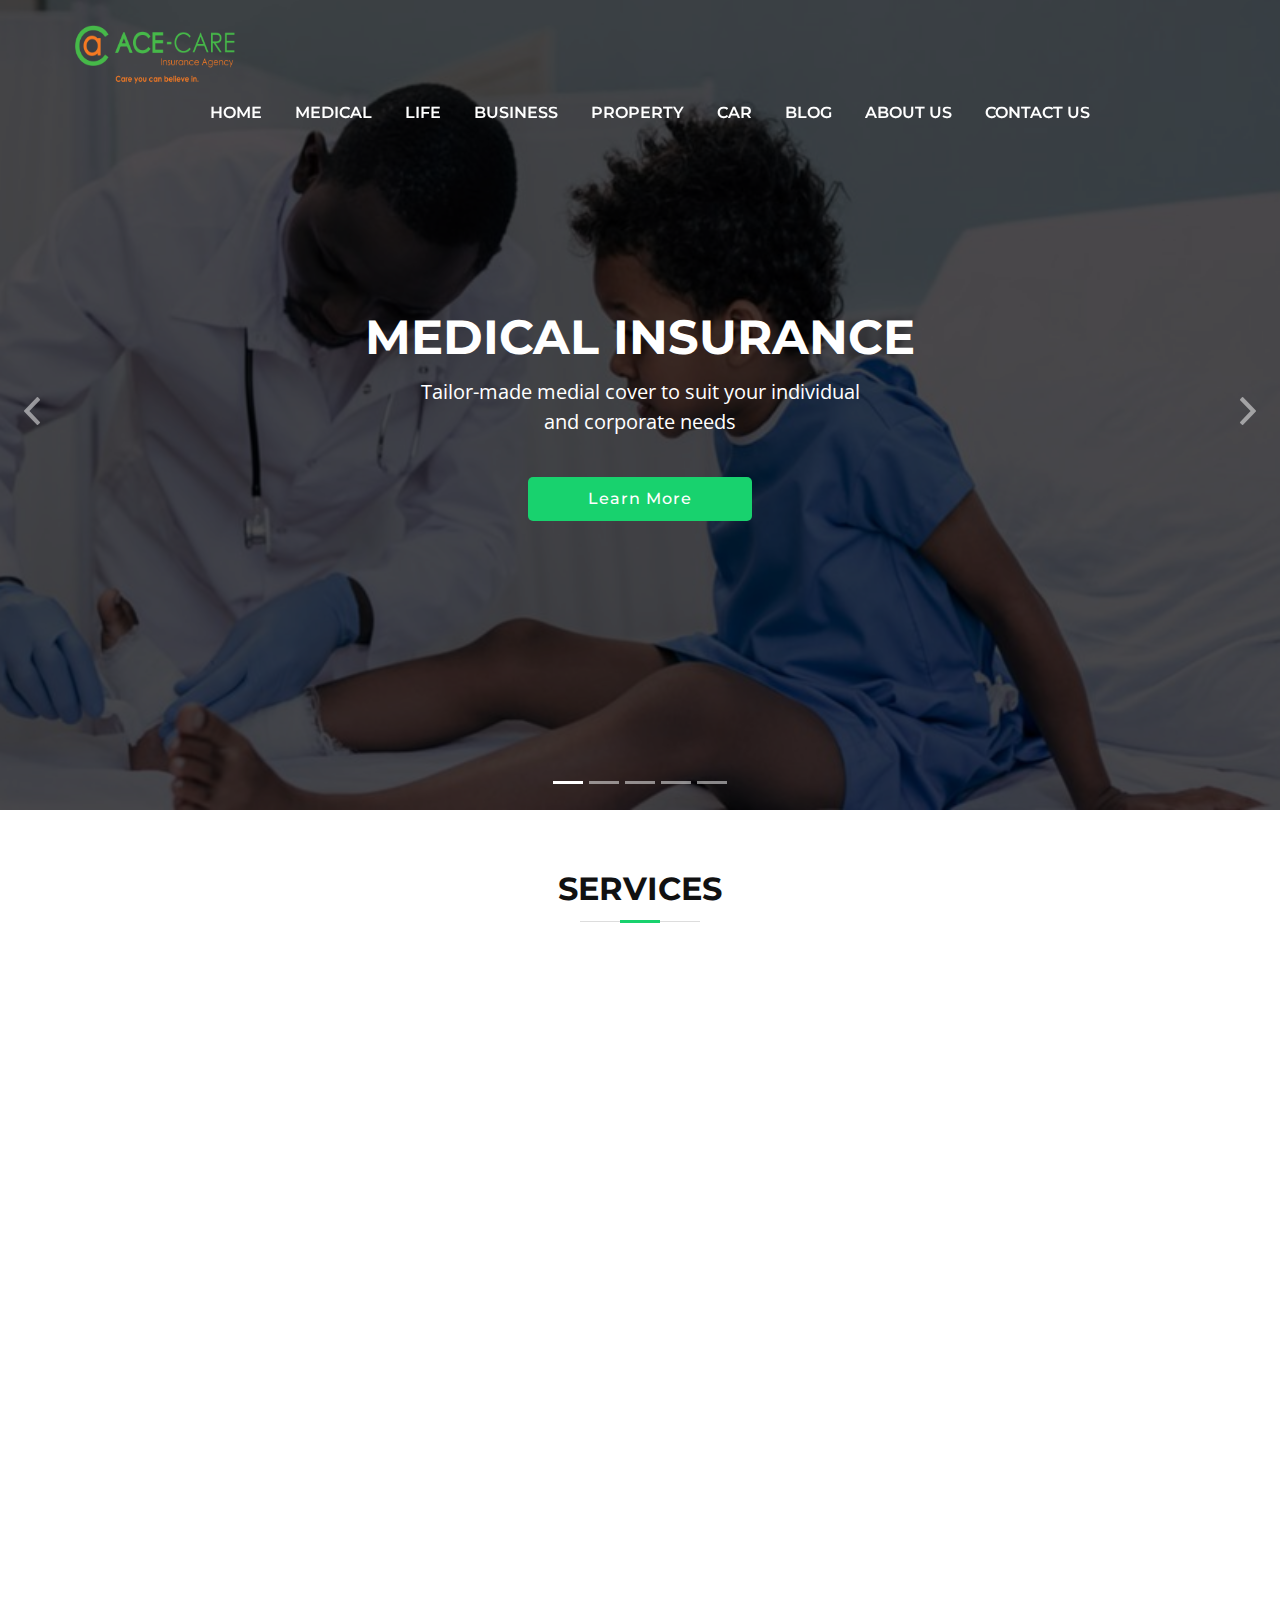
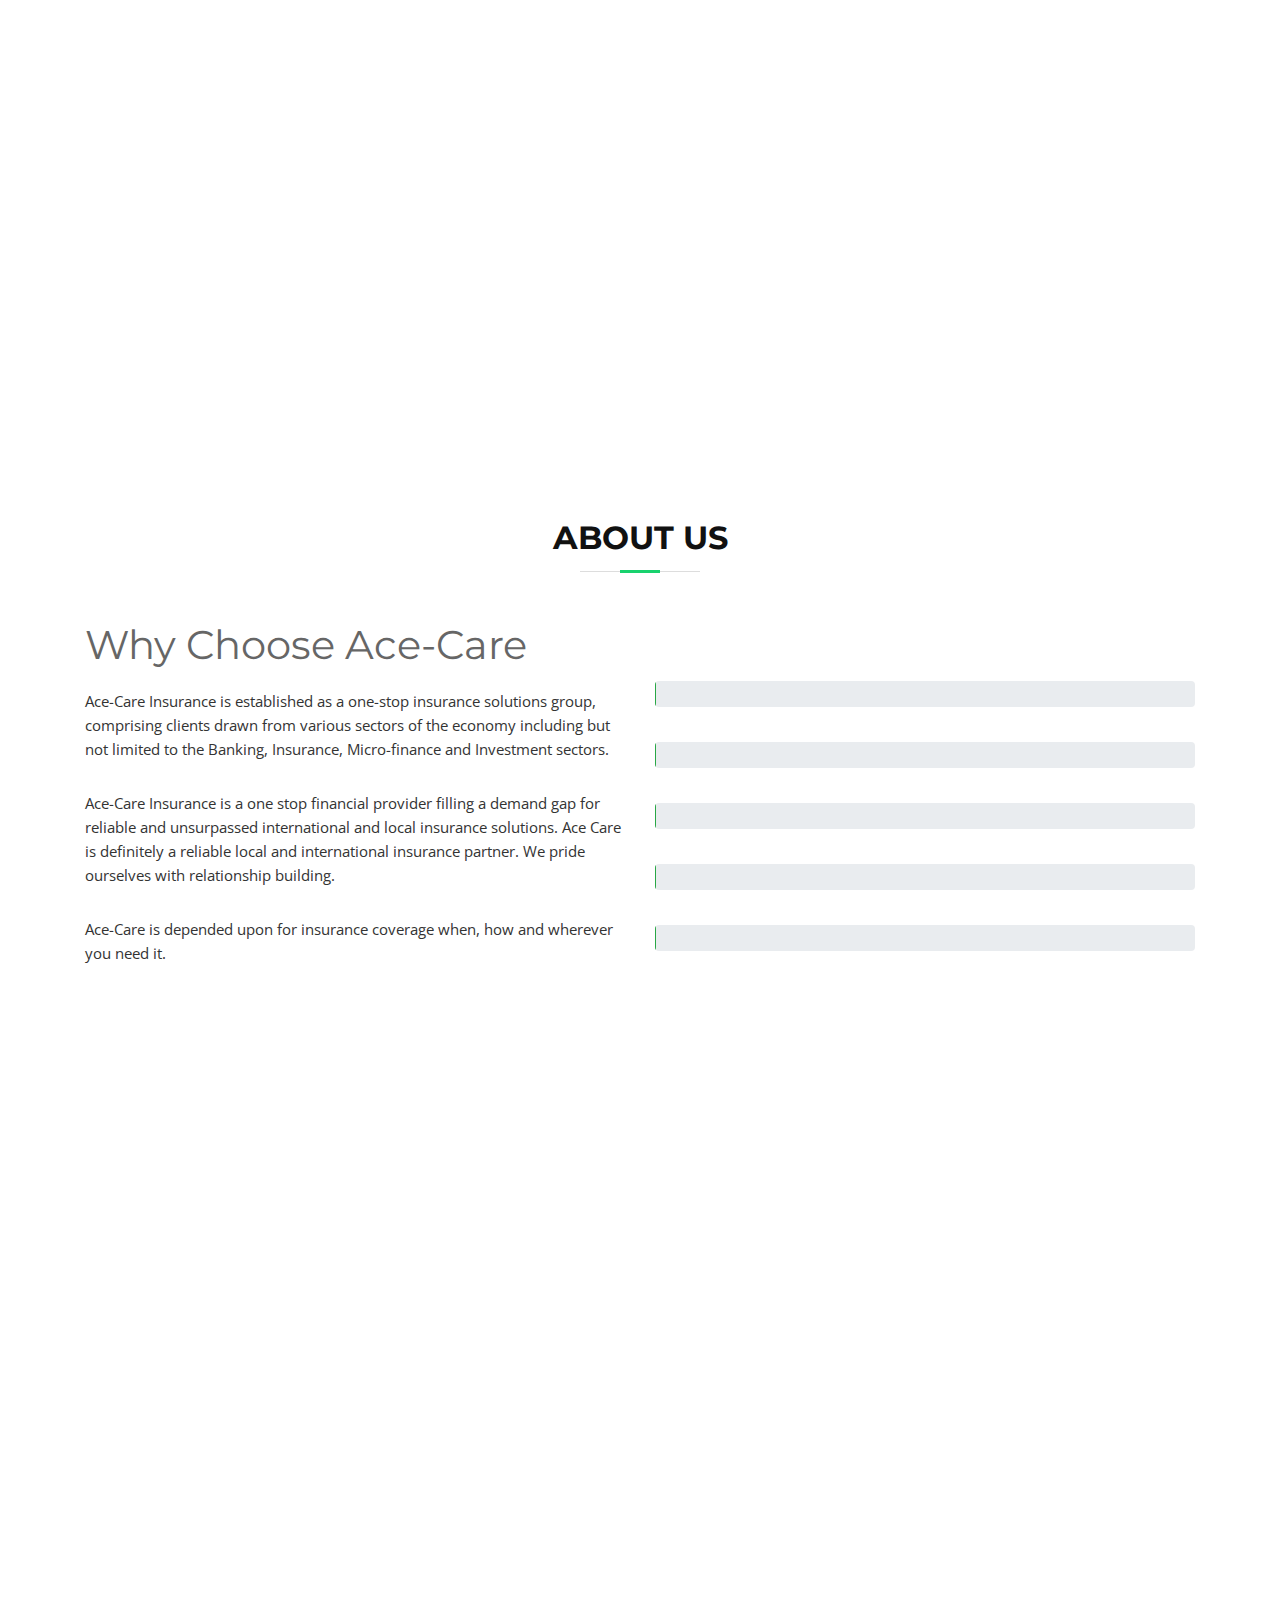
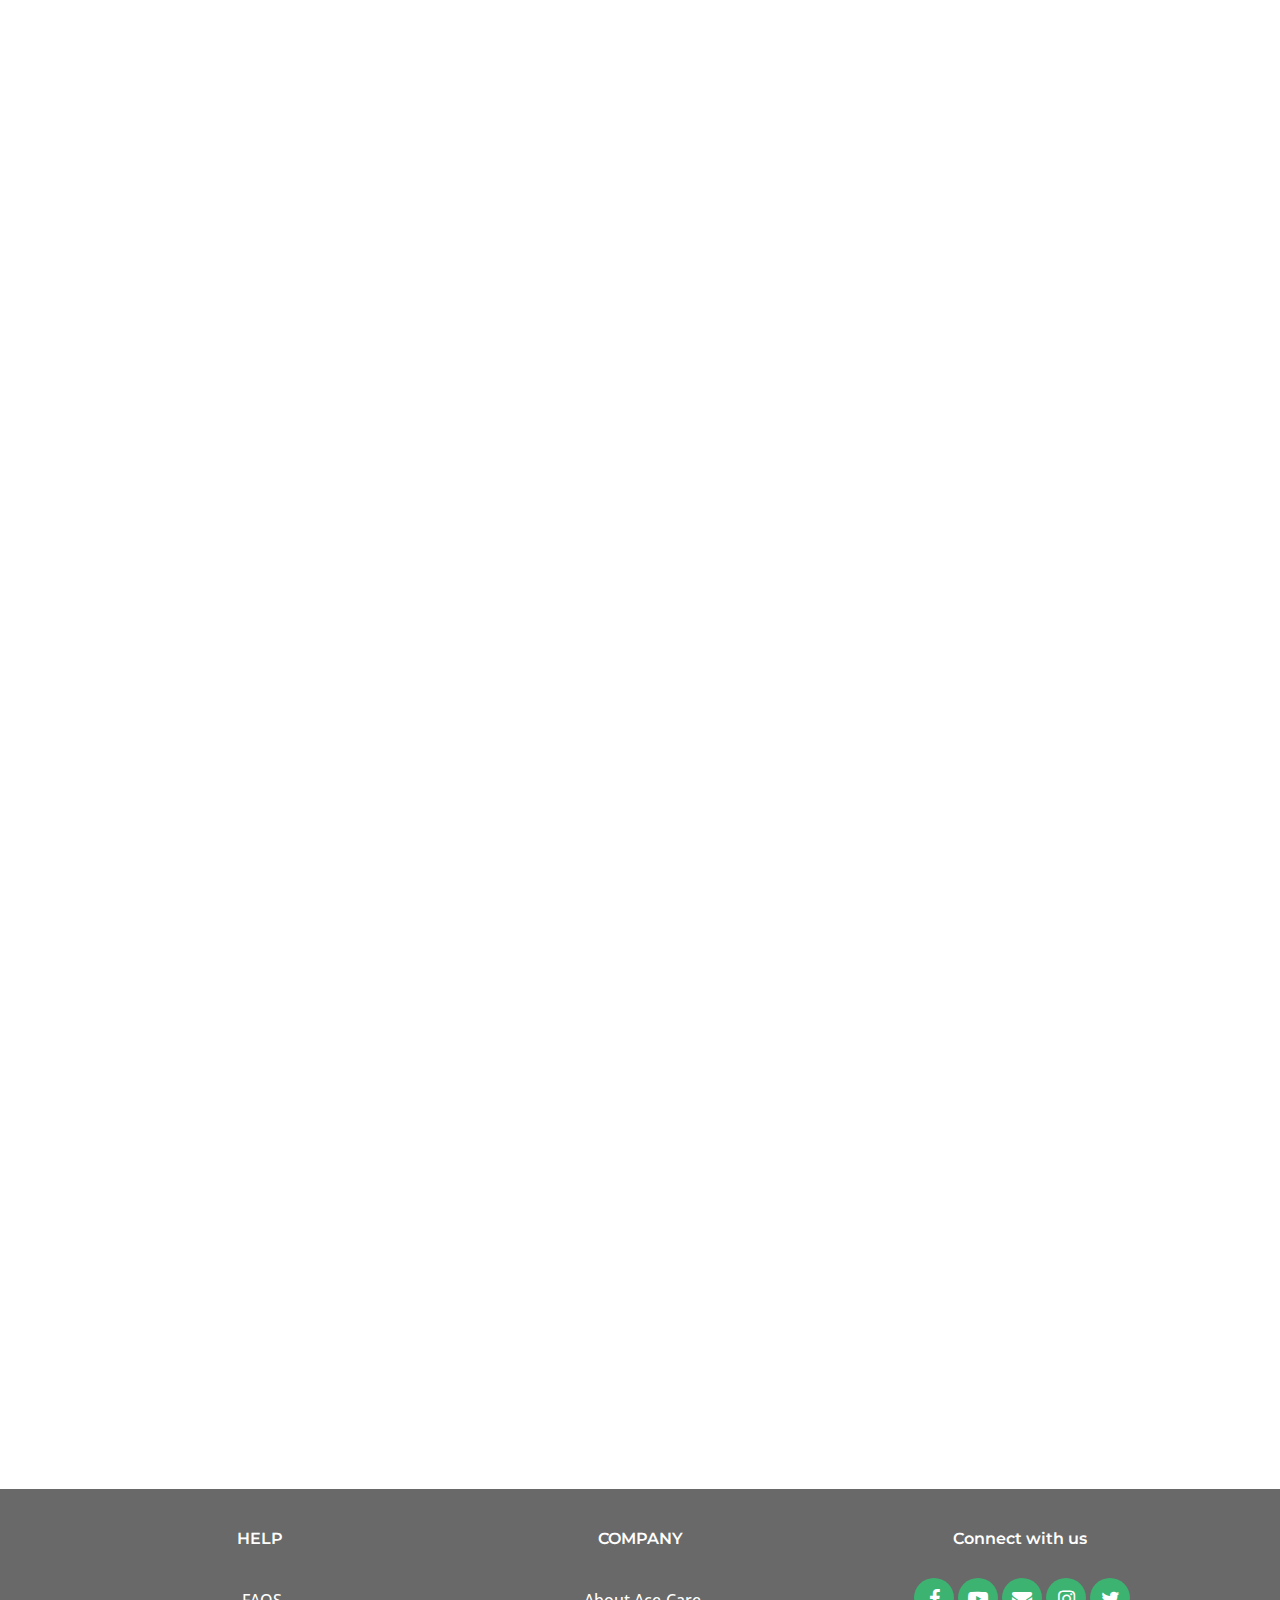
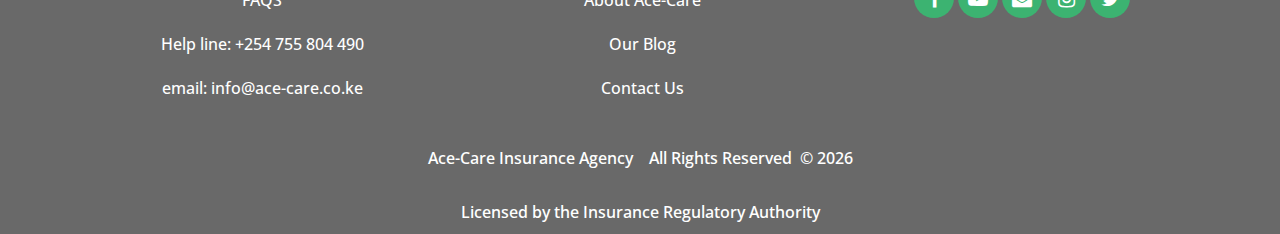
==== commit fea4683b: "Changed the navbar, partners and testimonial styles" ====
--- a/index.html
+++ b/index.html
@@ -44,7 +44,7 @@
       <nav id="nav-menu-container">
         <ul class="nav-menu">
           <li><a href="#intro">Home</a></li>
-          <li class="menu-has-children"><a href="">Insurance Products</a>
+         <!--  <li class="menu-has-children"><a href="">Insurance Products</a>
             <ul>
               <li><a href="medical.html">Medical</a></li>
               <li><a href="life.html">Life</a></li>
@@ -52,7 +52,12 @@
               <li><a href="property.html">Property</a></li>
               <li><a href="car.html">Car</a></li>
             </ul>
-          </li>
+          </li> -->
+          <li><a href="medical.html">Medical</a></li>
+          <li><a href="life.html">Life</a></li>
+          <li><a href="business.html">Business</a></li>
+          <li><a href="property.html">Property</a></li>
+          <li><a href="car.html">Car</a></li>
           <li><a href="#">Blog</a></li>
           <li><a href="#skills">About Us</a></li>
           <li><a href="#contact">Contact Us</a></li>
@@ -160,7 +165,7 @@
           <div class="col-md-4 wow fadeInUp">
             <div class="about-col">
               <div class="img">
-                <img src="img/doctor.png" alt="" class="img-fluid">
+                <img src="img/intro-carousel/med2.png" alt="" class="img-fluid">
                 <div class="icon"><i class="fa fa-medkit" aria-hidden="true"></i></div>
               </div>
               <h2 class="title"><a href="#">Medical Insurance</a></h2>
@@ -253,10 +258,10 @@
         </header>
         <div class="row">
           <div class="col-md-6">
-            <h1>Why Choose Ace Care</h1>
-            <p>Ace Care Insurance is established as a one-stop insurance solutions group, comprising clients drawn from various sectors of the economy including but not limited to the Banking, Insurance, Micro-finance and Investment sectors.</p>
-            <p>Ace Care Insurance is a one stop financial provider filling a demand gap for reliable and unsurpassed international and local insurance solutions. Ace Care is definitely a reliable local and international insurance partner. We pride ourselves with relationship building.</p>
-            <p>Ace Care is depended upon for insurance coverage when, how and wherever you need it. </p>
+            <h1>Why Choose Ace-Care</h1>
+            <p>Ace-Care Insurance is established as a one-stop insurance solutions group, comprising clients drawn from various sectors of the economy including but not limited to the Banking, Insurance, Micro-finance and Investment sectors.</p>
+            <p>Ace-Care Insurance is a one stop financial provider filling a demand gap for reliable and unsurpassed international and local insurance solutions. Ace Care is definitely a reliable local and international insurance partner. We pride ourselves with relationship building.</p>
+            <p>Ace-Care is depended upon for insurance coverage when, how and wherever you need it. </p>
           </div>
 
           <div class="col-md-6">
@@ -297,79 +302,6 @@
     </section>
 
     <!--==========================
-      Partners Section
-    ============================-->
-
-    <section class="pn">
-      <div class="container">
-        <header class="section-header">
-          <h3>Our Partners</h3>
-        </header>
-        <div class="row justify-content-center">
-          <div class="col-md-2 box">
-            <img  src="img/aetna1.png">
-          </div>
-
-           <div class="col-md-2 box">
-             <img src="img/now1.png">
-           </div>
-
-           <div class="col-md-2 box">
-             <img src="img/Logo-Premier-Health.png">
-           </div>
-
-           <div class="col-md-2 box">
-            <img src="img/aar1.png">
-          </div>
-
-           <div class="col-md-2 box">
-             <img src="img/pa1.png">
-           </div>     
-        </div>
-
-        <div class="row justify-content-center">
-          <div class="col-md-2 box">
-            <img src="img/resolution1.png">
-          </div>
-
-          <div class="col-md-2 box">
-            <img src="img/heritage1.png">
-          </div>
-
-          <div class="col-md-2 box">
-            <img src="img/allianz1.png">
-          </div>
-
-          <div class="col-md-2 box">
-            <img src="img/britam1.png">
-          </div>
-
-          <div class="col-md-2 box">
-            <img src="img/aig1.png">
-          </div>
-        </div>
-
-        <div class="row justify-content-center">
-          <div class="col-md-2 box">
-             <img src="img/bupa2.jpg">
-          </div>      
-
-          <div class="col-md-2 box">
-            <img src="img/jubilee1.png">
-          </div>
-
-          <div class="col-md-2 box">
-            <img src="img/Insurance-Partner-APA.png">
-          </div>
-
-          <div class="col-md-2 box">
-            <img src="img/icea.jpg">
-          </div>
-        </div>
-      </div>
-    </section>
-
-    <!--==========================
       Clients Section
     ============================-->
     <section id="testimonials" class="section-bg wow fadeInUp">
@@ -379,63 +311,86 @@
           <h3>Testimonials</h3>
         </header>
 
-        <div class="owl-carousel testimonials-carousel">
-
-          <div class="testimonial-item">
-            <img src="img/testimonial-1.jpg" class="testimonial-img" alt="">
-            <h3>Saul Goodman</h3>
-            <h4>Ceo &amp; Founder</h4>
-            <p>
-              <img src="img/quote-sign-left.png" class="quote-sign-left" alt="">
-              Proin iaculis purus consequat sem cure digni ssim donec porttitora entum suscipit rhoncus. Accusantium quam, ultricies eget id, aliquam eget nibh et. Maecen aliquam, risus at semper.
-              <img src="img/quote-sign-right.png" class="quote-sign-right" alt="">
-            </p>
-          </div>
-
-          <div class="testimonial-item">
-            <img src="img/testimonial-2.jpg" class="testimonial-img" alt="">
-            <h3>Sara Wilsson</h3>
-            <h4>Designer</h4>
-            <p>
-              <img src="img/quote-sign-left.png" class="quote-sign-left" alt="">
-              Export tempor illum tamen malis malis eram quae irure esse labore quem cillum quid cillum eram malis quorum velit fore eram velit sunt aliqua noster fugiat irure amet legam anim culpa.
-              <img src="img/quote-sign-right.png" class="quote-sign-right" alt="">
-            </p>
-          </div>
-
-          <div class="testimonial-item">
-            <img src="img/testimonial-3.jpg" class="testimonial-img" alt="">
-            <h3>Jena Karlis</h3>
-            <h4>Store Owner</h4>
-            <p>
-              <img src="img/quote-sign-left.png" class="quote-sign-left" alt="">
-              Enim nisi quem export duis labore cillum quae magna enim sint quorum nulla quem veniam duis minim tempor labore quem eram duis noster aute amet eram fore quis sint minim.
-              <img src="img/quote-sign-right.png" class="quote-sign-right" alt="">
-            </p>
-          </div>
-
-          <div class="testimonial-item">
-            <img src="img/testimonial-4.jpg" class="testimonial-img" alt="">
-            <h3>Matt Brandon</h3>
-            <h4>Freelancer</h4>
-            <p>
-              <img src="img/quote-sign-left.png" class="quote-sign-left" alt="">
-              Fugiat enim eram quae cillum dolore dolor amet nulla culpa multos export minim fugiat minim velit minim dolor enim duis veniam ipsum anim magna sunt elit fore quem dolore labore illum veniam.
-              <img src="img/quote-sign-right.png" class="quote-sign-right" alt="">
-            </p>
-          </div>
-
-          <div class="testimonial-item">
-            <img src="img/testimonial-5.jpg" class="testimonial-img" alt="">
-            <h3>John Larson</h3>
-            <h4>Entrepreneur</h4>
-            <p>
-              <img src="img/quote-sign-left.png" class="quote-sign-left" alt="">
-              Quis quorum aliqua sint quem legam fore sunt eram irure aliqua veniam tempor noster veniam enim culpa labore duis sunt culpa nulla illum cillum fugiat legam esse veniam culpa fore nisi cillum quid.
-              <img src="img/quote-sign-right.png" class="quote-sign-right" alt="">
-            </p>
-          </div>
-
+        <div class="container">
+          <div class="row justify-content-center">
+            <div class="testimonial-item col-md-6">
+              <img src="img/team-1.jpg" class="testimonial-img" alt="">
+              <h3>Saul Goodman</h3>
+              <h4>Ceo &amp; Founder</h4>
+              <p>
+                <img src="img/quote-sign-left.png" class="quote-sign-left" alt="">
+                Proin iaculis purus consequat sem cure digni ssim donec porttitora entum suscipit rhoncus. Accusantium quam, ultricies eget id, aliquam eget nibh et. Maecen aliquam, risus at semper.
+                <img src="img/quote-sign-right.png" class="quote-sign-right" alt="">
+              </p>
+            </div>
+
+            <div class="testimonial-item col-md-6">
+              <img src="img/team-1.jpg" class="testimonial-img" alt="">
+              <h3>Saul Goodman</h3>
+              <h4>Ceo &amp; Founder</h4>
+              <p>
+                <img src="img/quote-sign-left.png" class="quote-sign-left" alt="">
+                Proin iaculis purus consequat sem cure digni ssim donec porttitora entum suscipit rhoncus. Accusantium quam, ultricies eget id, aliquam eget nibh et. Maecen aliquam, risus at semper.
+                <img src="img/quote-sign-right.png" class="quote-sign-right" alt="">
+              </p>
+            </div>
+          </div>
+          <br><br>
+          <div class="row justify-content-center">
+            <div class="testimonial-item col-md-6">
+              <img src="img/team-1.jpg" class="testimonial-img" alt="">
+              <h3>Saul Goodman</h3>
+              <h4>Ceo &amp; Founder</h4>
+              <p>
+                <img src="img/quote-sign-left.png" class="quote-sign-left" alt="">
+                Proin iaculis purus consequat sem cure digni ssim donec porttitora entum suscipit rhoncus. Accusantium quam, ultricies eget id, aliquam eget nibh et. Maecen aliquam, risus at semper.
+                <img src="img/quote-sign-right.png" class="quote-sign-right" alt="">
+              </p>
+            </div>
+
+            <div class="testimonial-item col-md-6">
+              <img src="img/team-1.jpg" class="testimonial-img" alt="">
+              <h3>Saul Goodman</h3>
+              <h4>Ceo &amp; Founder</h4>
+              <p>
+                <img src="img/quote-sign-left.png" class="quote-sign-left" alt="">
+                Proin iaculis purus consequat sem cure digni ssim donec porttitora entum suscipit rhoncus. Accusantium quam, ultricies eget id, aliquam eget nibh et. Maecen aliquam, risus at semper.
+                <img src="img/quote-sign-right.png" class="quote-sign-right" alt="">
+              </p>
+            </div>
+          </div>
+        </div>
+      </div>
+    </section>
+
+    <!--==========================
+      Partners Section
+    ============================-->
+
+    <section class="partners wow fadeInUp">
+      <div class="container">
+
+        <header class="section-header">
+          <h3>Our Partners</h3>
+        </header>
+
+        <div class="owl-carousel partners-carousel">
+          <img src="img/aetna1.png" alt="">
+          <img src="img/now1.png" alt="">
+          <img src="img/Logo-Premier-Health.png" alt="">
+          <img src="img/aar1.png" alt="">
+          <img src="img/pa1.png" alt="">
+          <img src="img/resolution1.png" alt="">
+          <img src="img/heritage1.png" alt="">
+          <img src="img/allianz1.png" alt="">
+          <img src="img/britam1.png" alt="">
+          <img src="img/aig1.png" alt="">
+          <img src="img/jubilee1.png" alt="">
+          <img src="img/Insurance-Partner-APA.png" alt="">
+          <img src="img/signa.png" alt="">
+          <img src="img/madison1.png" alt="">
+          <img src="img/bupa2.jpg" alt="">
+          <img src="img/icea.jpg" alt="">
         </div>
 
       </div>
--- a/css/style.css
+++ b/css/style.css
@@ -292,8 +292,9 @@
   font-size: 16px;
   letter-spacing: 1px;
   display: inline-block;
-  padding: 8px 32px;
-  border-radius: 50px;
+  padding: 10px 60px;
+  border-radius: 5px;
+  /*border-radius: 50px;*/
   transition: 0.5s;
   margin: 10px;
   color: #fff;
@@ -301,8 +302,10 @@
 }
 
 #intro .btn-get-started:hover {
-  background: #fff;
+  background: transparent;
+  border: 1px solid #18d26e;
   color: #18d26e;
+  font-weight: bold;
 }
 
 /*--------------------------------------------------------------
@@ -379,12 +382,12 @@
 /* Nav Meu Styling */
 
 .nav-menu a {
-  padding: 0 8px 10px 8px;
+  padding: 0 15px 10px 8px;
   text-decoration: none;
   display: inline-block;
   color: #fff;
   font-family: "Montserrat", sans-serif;
-  font-weight: 700;
+  font-weight: 600;
   font-size: 16px;
   text-transform: uppercase;
   outline: none;
@@ -783,46 +786,25 @@
 /* Partners Section
 --------------------------------*/
 
-.pn{
-    padding-bottom: 70px;
-    padding-top: 50px;
-}
-
-.pn img{
-    width: 150px;
-    height:150px;
-}
-
-.pn .box{
-  margin: 15px 35px 0 0;
-}
-
-
-/* Clients Section
---------------------------------*/
-
-#clients {
+.partners {
   padding: 60px 0;
 }
 
-#clients img {
-  max-width: 100%;
-  opacity: 0.5;
+.partners img {
+  /*max-width: 90%;*/
   transition: 0.3s;
-  padding: 15px 0;
-}
-
-#clients img:hover {
-  opacity: 1;
-}
-
-#clients .owl-nav,
-#clients .owl-dots {
+  padding: 15px 10px;
+  width: 200px;
+  height: 200px;
+}
+
+.partners .owl-nav,
+.partners .owl-dots {
   margin-top: 5px;
   text-align: center;
 }
 
-#clients .owl-dot {
+.partners .owl-dot {
   display: inline-block;
   margin: 0 5px;
   width: 12px;
@@ -831,7 +813,7 @@
   background-color: #ddd;
 }
 
-#clients .owl-dot.active {
+.partners .owl-dot.active {
   background-color: #18d26e;
 }
 
@@ -909,6 +891,7 @@
   background-color: #18d26e;
 }
 
+
 /* Contact Section
 --------------------------------*/
 
@@ -1202,7 +1185,7 @@
 
 .c-txt h1{
   font-weight: bold;
-  font-size: 60px;
+  font-size: 45px;
   margin: 0;
 }
 
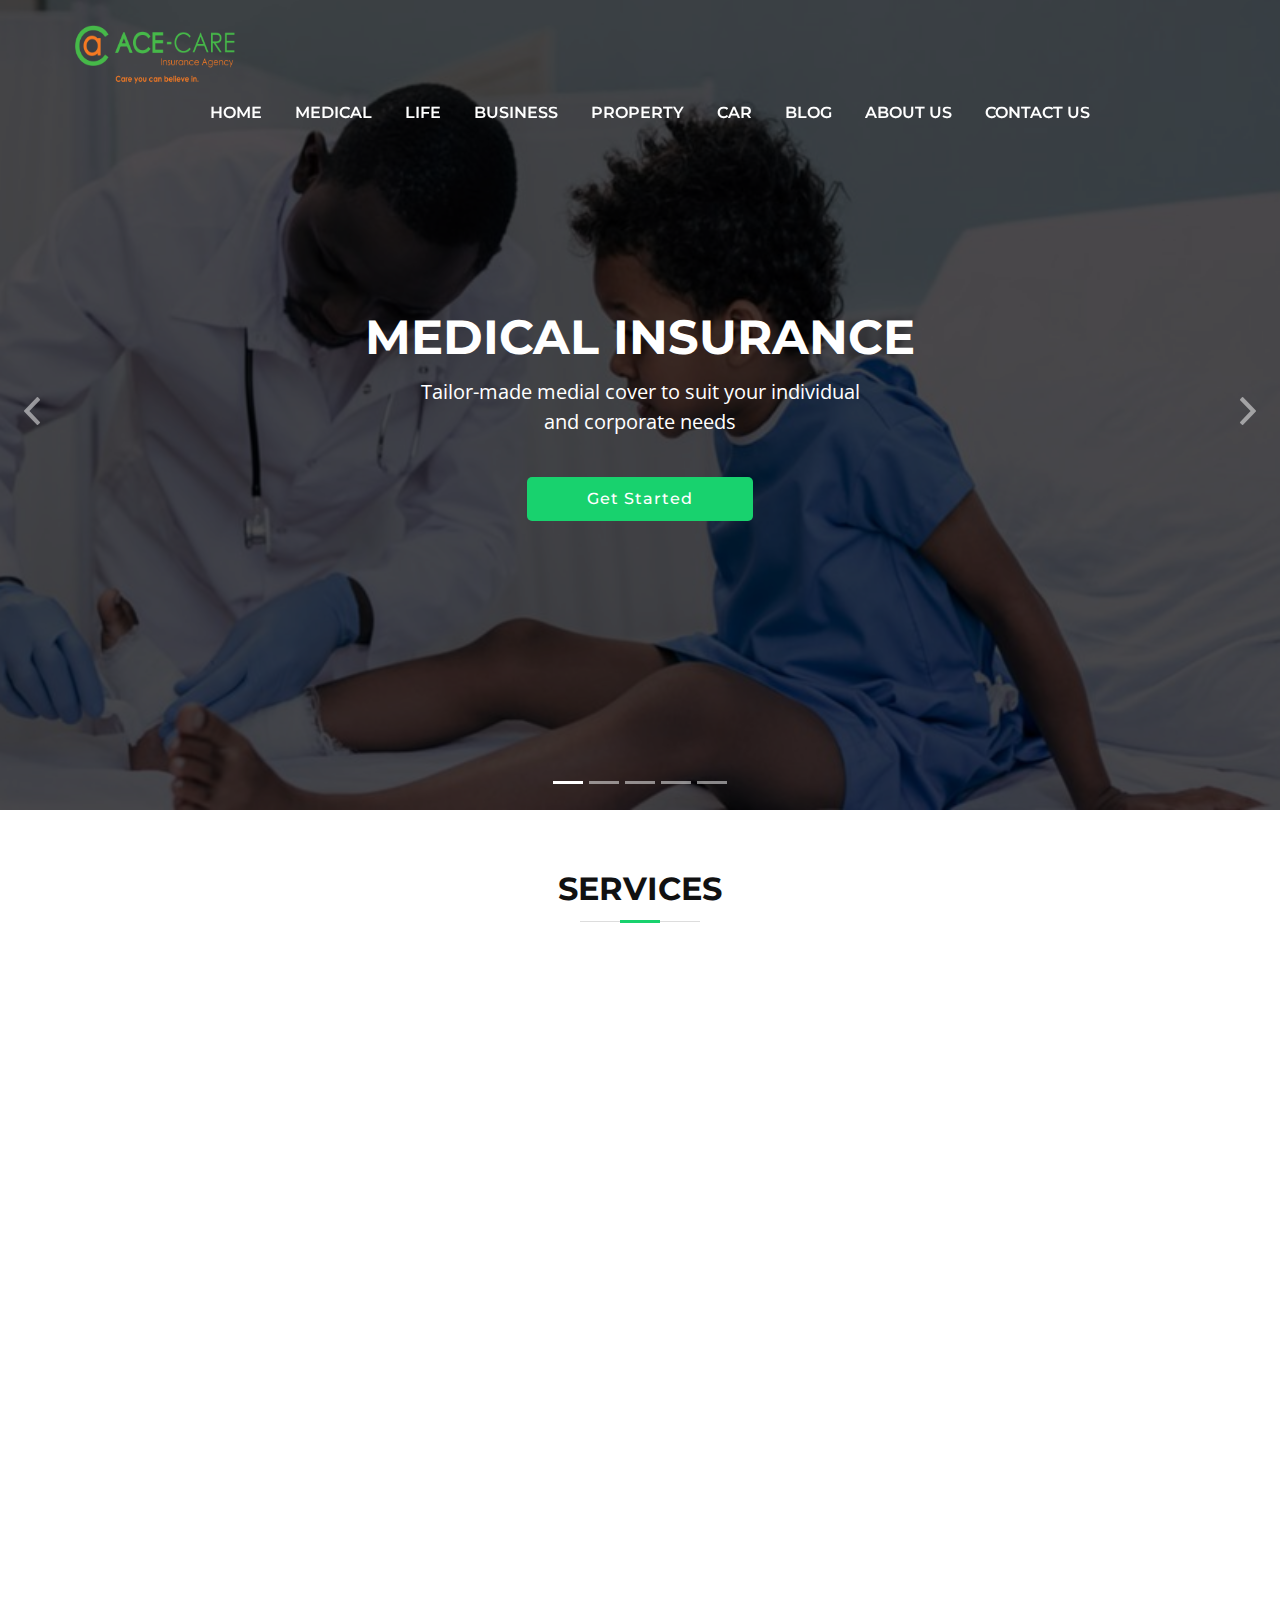
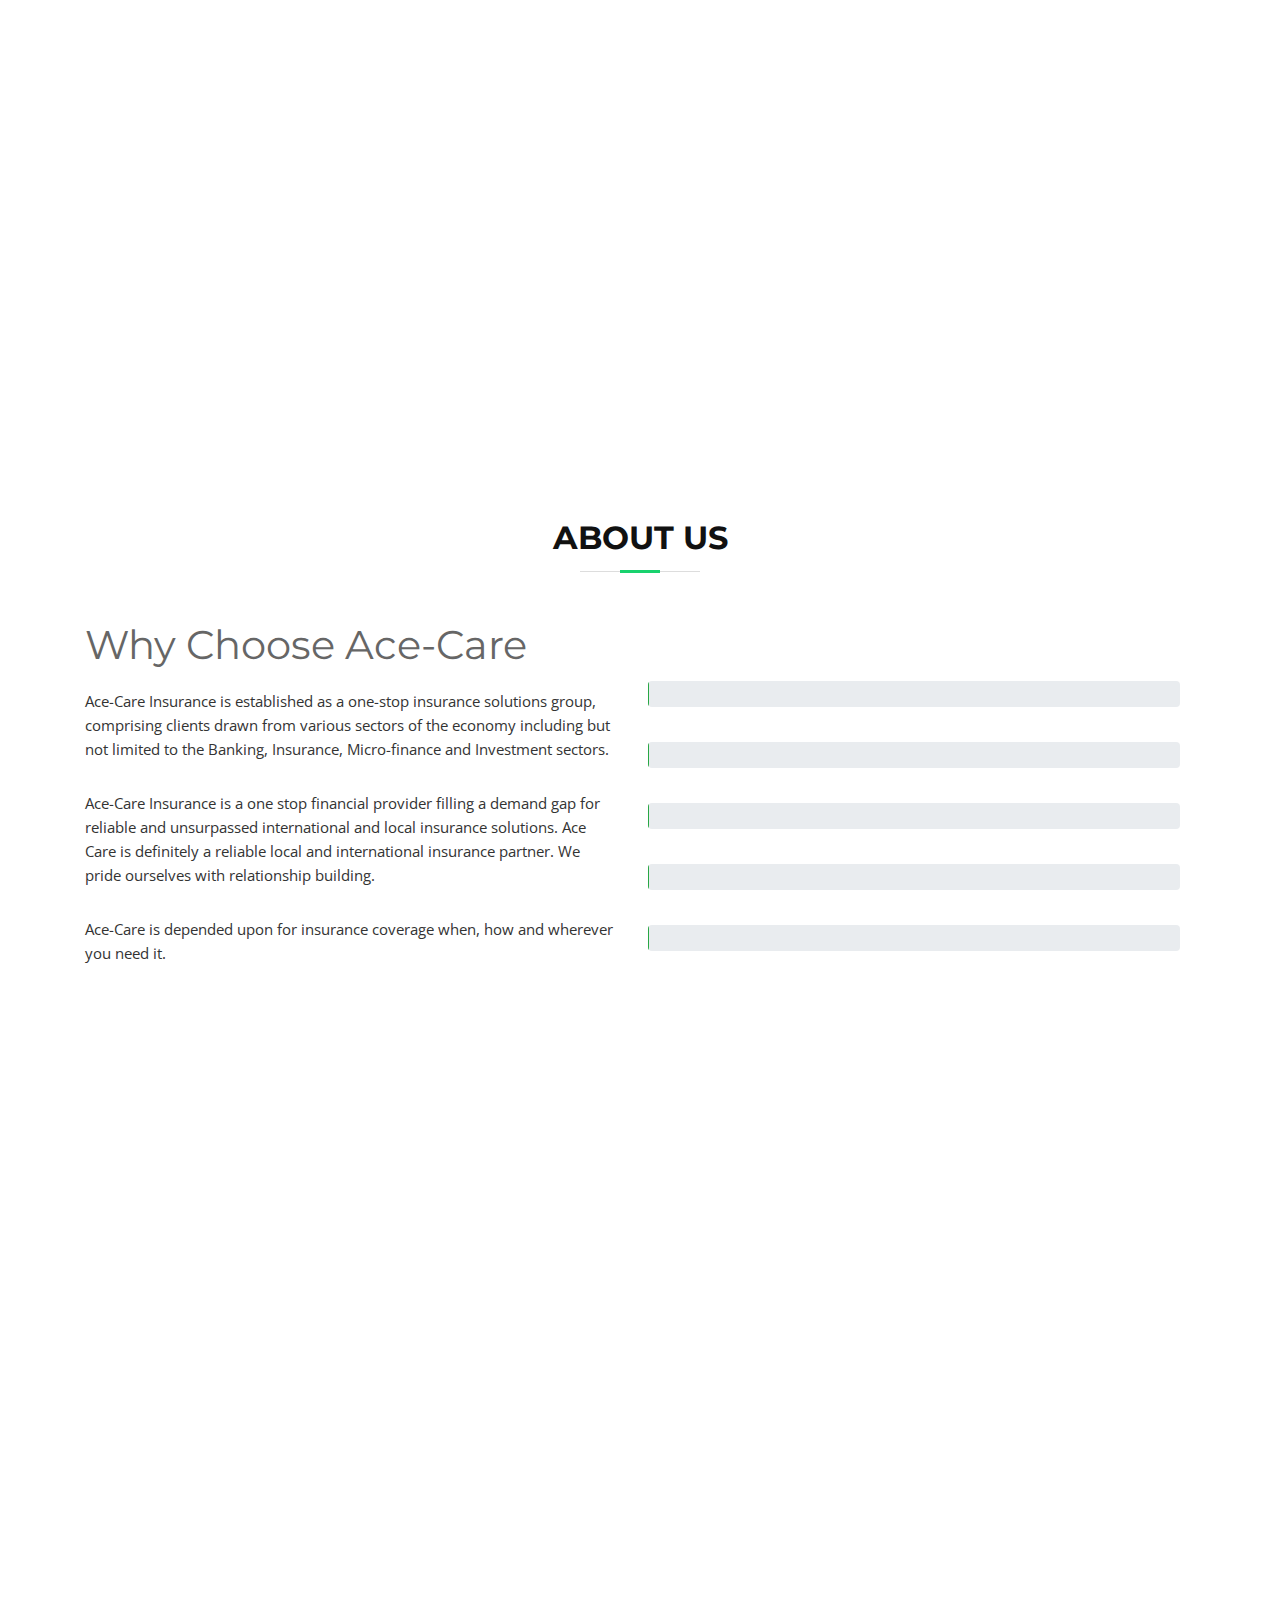
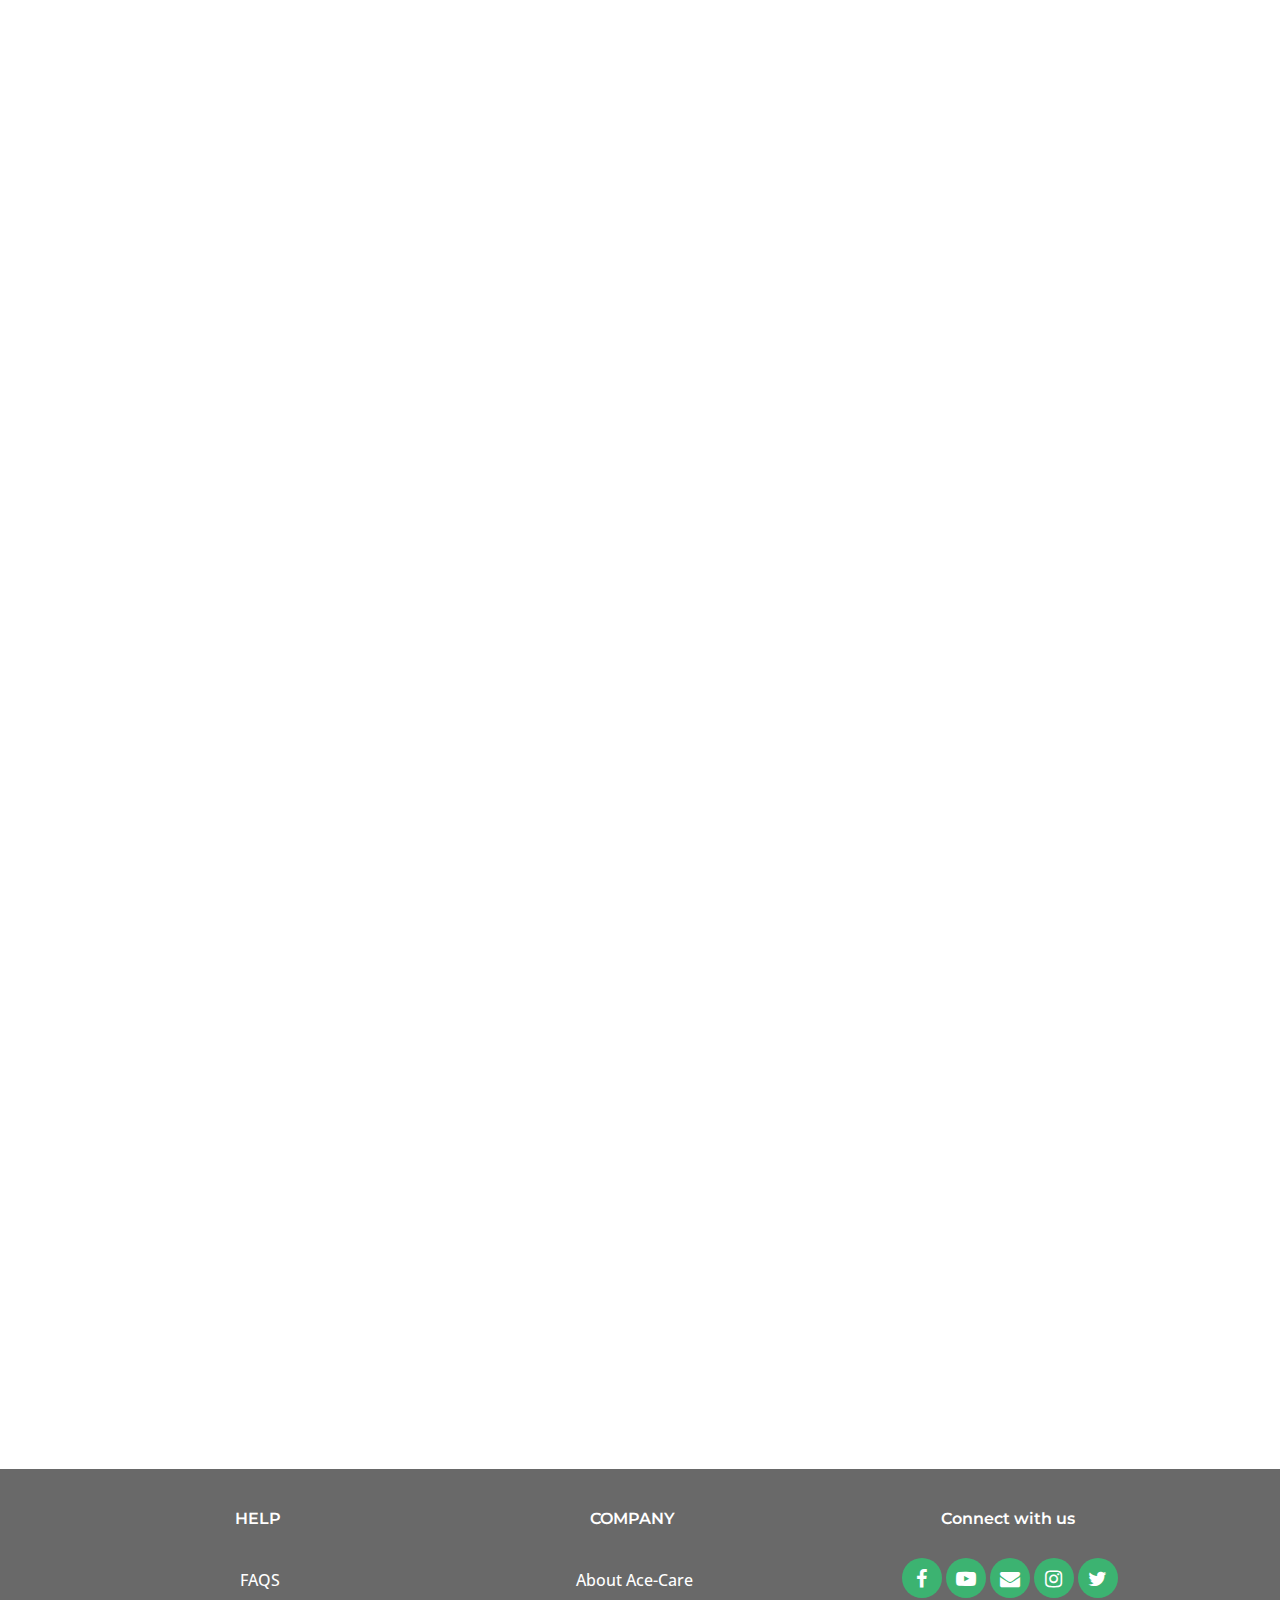
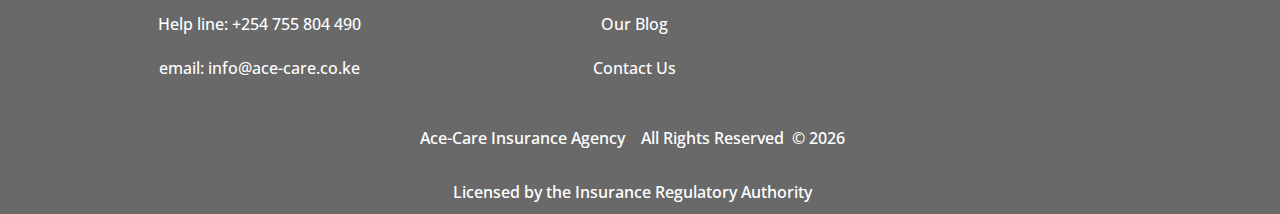
==== commit 7e3d798b: "Changes" ====
--- a/index.html
+++ b/index.html
@@ -44,15 +44,6 @@
       <nav id="nav-menu-container">
         <ul class="nav-menu">
           <li><a href="#intro">Home</a></li>
-         <!--  <li class="menu-has-children"><a href="">Insurance Products</a>
-            <ul>
-              <li><a href="medical.html">Medical</a></li>
-              <li><a href="life.html">Life</a></li>
-              <li><a href="business.html">Business</a></li>
-              <li><a href="property.html">Property</a></li>
-              <li><a href="car.html">Car</a></li>
-            </ul>
-          </li> -->
           <li><a href="medical.html">Medical</a></li>
           <li><a href="life.html">Life</a></li>
           <li><a href="business.html">Business</a></li>
@@ -83,7 +74,7 @@
               <div class="carousel-content">
                 <h2>MEDICAL INSURANCE</h2>
                 <p>Tailor-made medial cover to suit your individual and corporate needs</p>
-                <a href="#about" class="btn-get-started scrollto">Learn More</a>
+                <a href="#about" class="btn-get-started scrollto">Get Started</a>
               </div>
             </div>
           </div>
@@ -94,7 +85,7 @@
               <div class="carousel-content">
                 <h2>LIFE INSURANCE</h2>
                 <p>Tailor-made life cover to suit your individual needs</p>
-                <a href="#about" class="btn-get-started scrollto">Learn More</a>
+                <a href="#about" class="btn-get-started scrollto">Get Started</a>
               </div>
             </div>
           </div>
@@ -105,7 +96,7 @@
               <div class="carousel-content">
                 <h2>BUSINESS INSURANCE</h2>
                 <p>We care about your business as much as you do and we’re serious about helping your business succeed in every way possible.</p>
-                <a href="#about" class="btn-get-started scrollto">Learn More</a>
+                <a href="#about" class="btn-get-started scrollto">Get Started</a>
               </div>
             </div>
           </div>
@@ -116,7 +107,7 @@
               <div class="carousel-content">
                 <h2>PROPERTY INSURANCE</h2>
                 <p>We'll protect your home and everything in it for the lowest possible price.</p>
-                <a href="#about" class="btn-get-started scrollto">Learn More</a>
+                <a href="#about" class="btn-get-started scrollto">Get Started</a>
               </div>
             </div>
           </div>
@@ -127,7 +118,7 @@
               <div class="carousel-content">
                 <h2>CAR INSURANCE</h2>
                 <p>Our Car insurance product gives you more than what you bargained for!</p>
-                <a href="#about" class="btn-get-started scrollto">Learn More</a>
+                <a href="#about" class="btn-get-started scrollto">Get Started</a>
               </div>
             </div>
           </div>
@@ -392,7 +383,6 @@
           <img src="img/bupa2.jpg" alt="">
           <img src="img/icea.jpg" alt="">
         </div>
-
       </div>
     </section>
 
--- a/css/style.css
+++ b/css/style.css
@@ -39,6 +39,10 @@
   font-weight: 400;
   margin: 0 0 20px 0;
   padding: 0;
+}
+
+.row{
+  margin-right: 0 !important;
 }
 
 /* Back to top button */
@@ -794,8 +798,8 @@
   /*max-width: 90%;*/
   transition: 0.3s;
   padding: 15px 10px;
-  width: 200px;
-  height: 200px;
+  width: 180px;
+  height: 180px;
 }
 
 .partners .owl-nav,
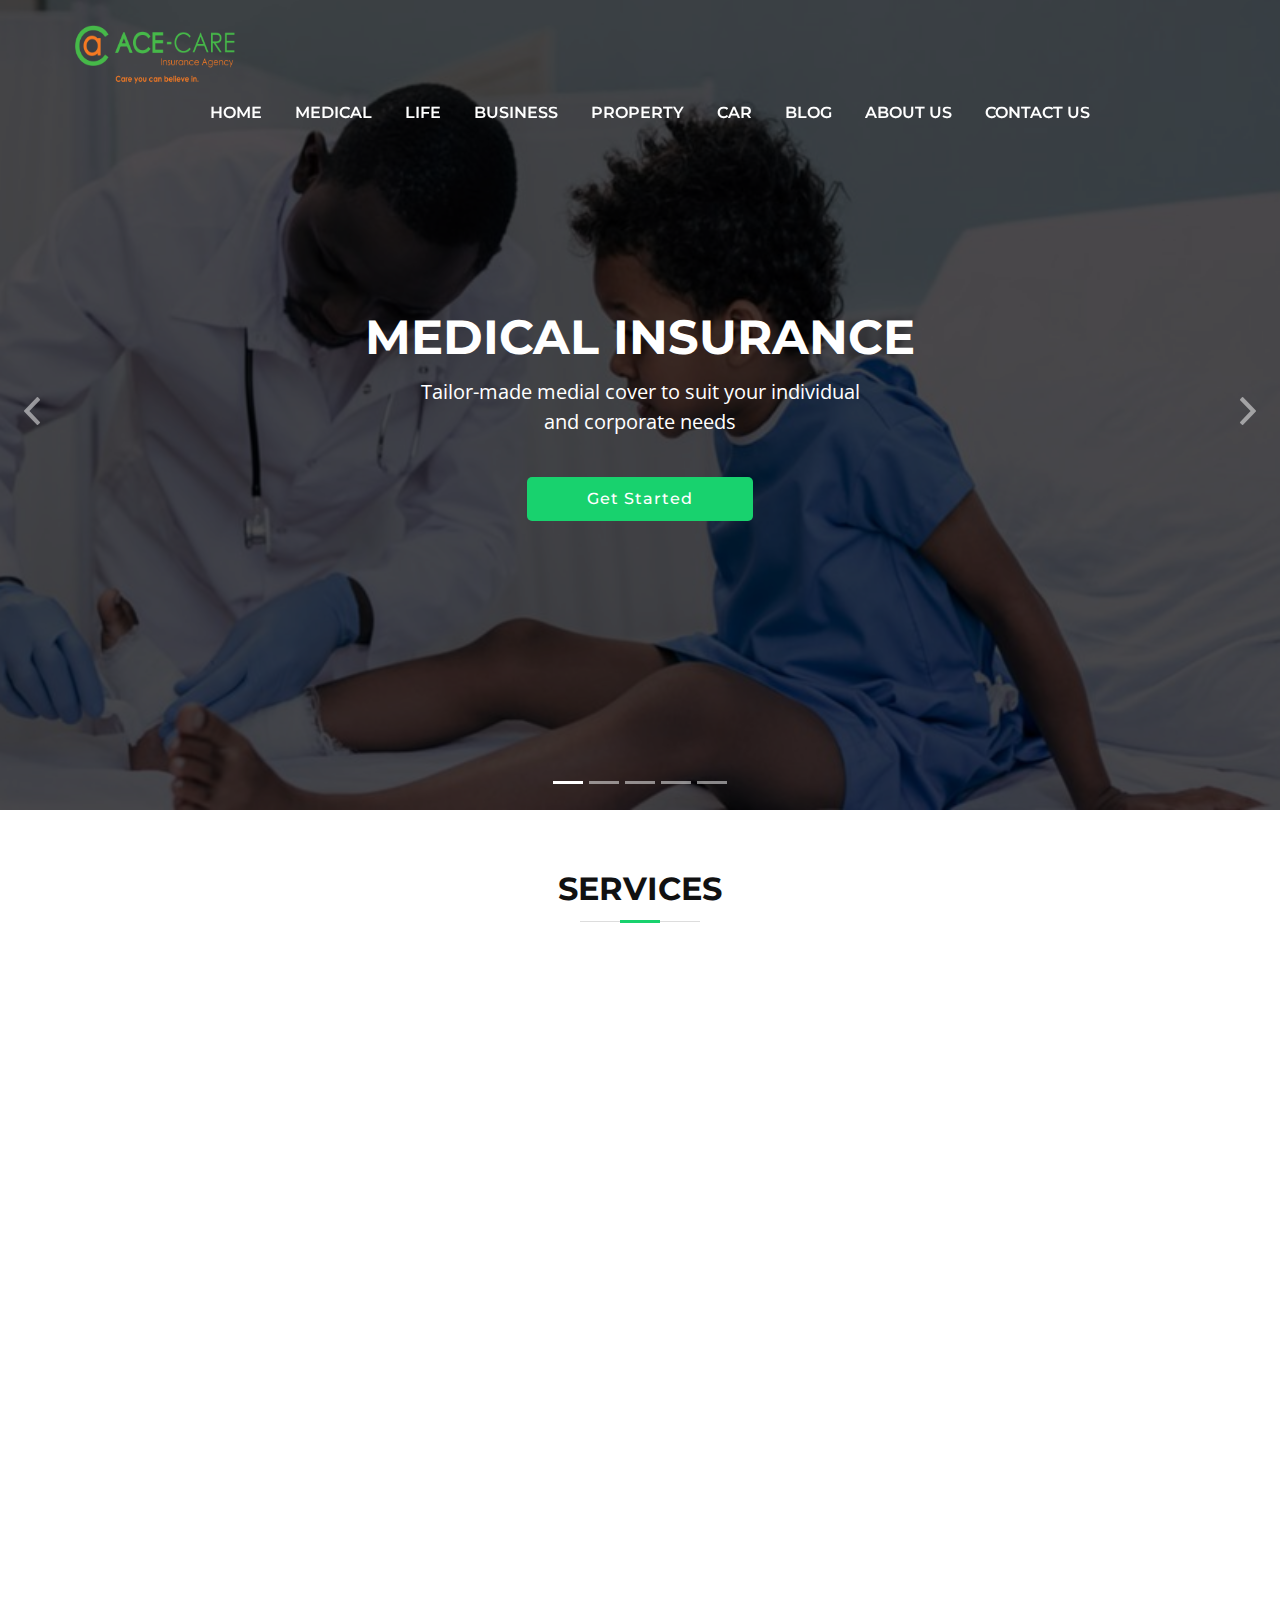
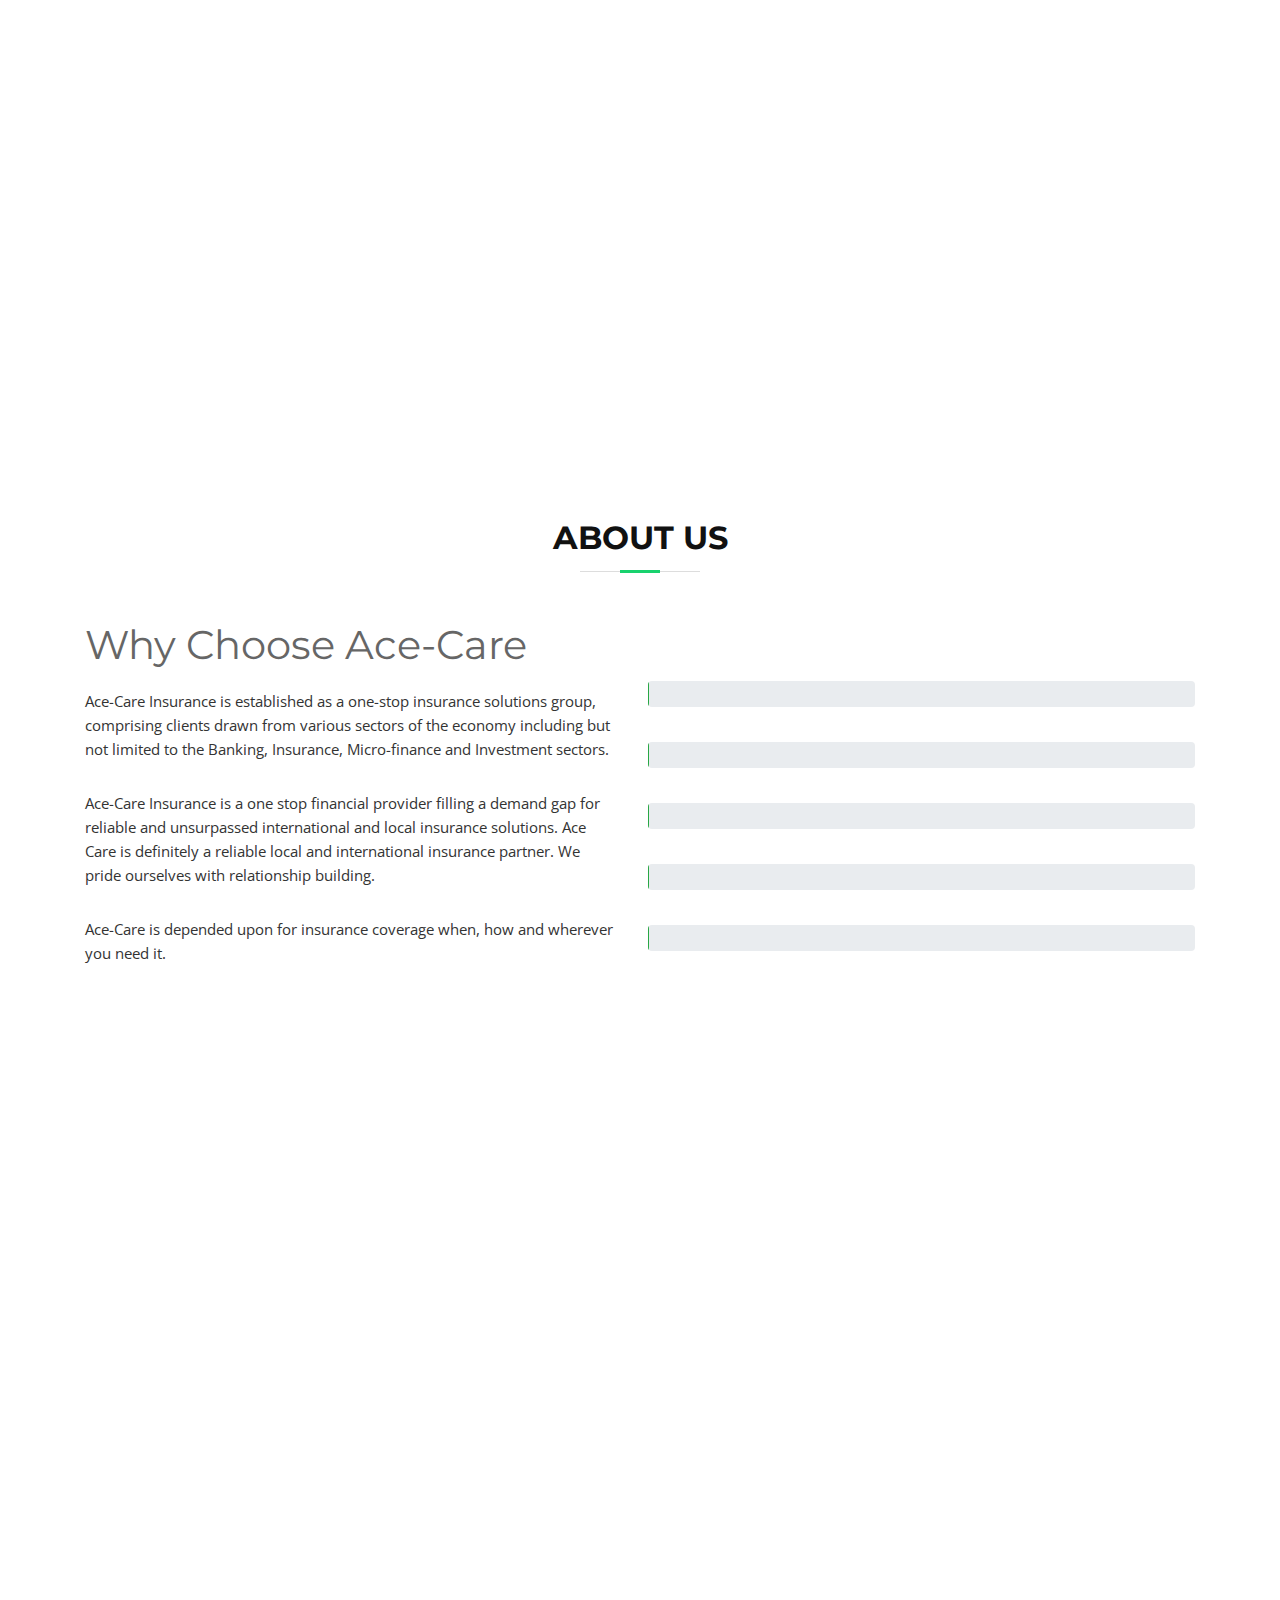
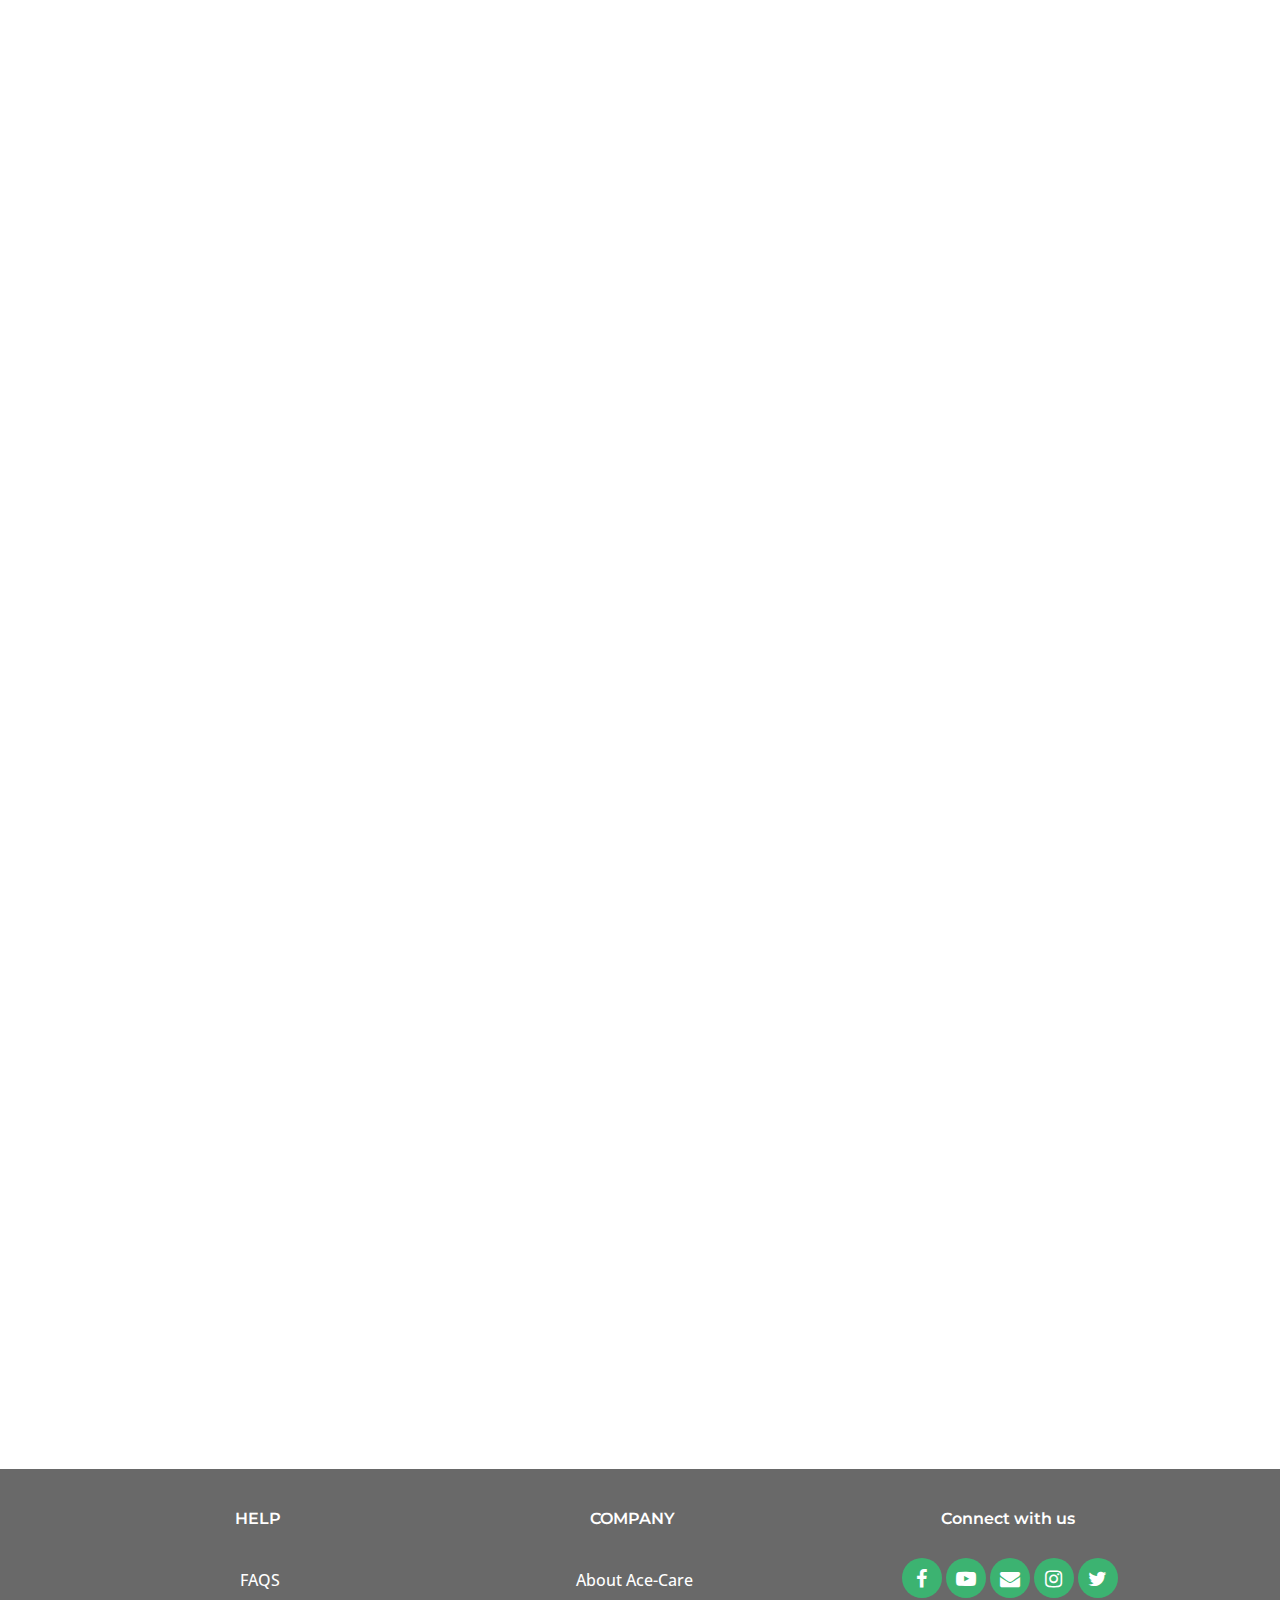
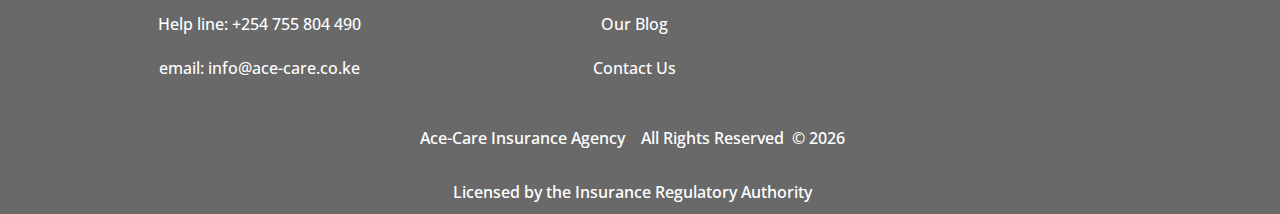
==== commit 21d0fa94: "Changed file" ====
--- a/index.html
+++ b/index.html
@@ -8,8 +8,9 @@
   <meta content="" name="description">
 
   <!-- Favicons -->
-  <link href="img/favicon.png" rel="icon">
-  <link href="img/apple-touch-icon.png" rel="apple-touch-icon">
+  <link rel="icon" type="image/png" sizes="32x32" href="favicon/favicon-32x32.png">
+  <link rel="icon" type="image/png" sizes="96x96" href="favicon/favicon-96x96.png">
+  <link rel="icon" type="image/png" sizes="16x16" href="favicon/favicon-16x16.png">
 
   <!-- Google Fonts -->
   <link href="https://fonts.googleapis.com/css?family=Open+Sans:300,300i,400,400i,700,700i|Montserrat:300,400,500,700" rel="stylesheet">
@@ -153,7 +154,7 @@
 
         <div class="row about-cols text-center">
 
-          <div class="col-md-4 wow fadeInUp">
+          <div class="col-md-4 wow fadeInUp md_6">
             <div class="about-col">
               <div class="img">
                 <img src="img/intro-carousel/med2.png" alt="" class="img-fluid">
@@ -169,7 +170,7 @@
             </div>
           </div>
 
-          <div class="col-md-4 wow fadeInUp" data-wow-delay="0.1s">
+          <div class="col-md-4 wow fadeInUp md_6" data-wow-delay="0.1s">
             <div class="about-col">
               <div class="img">
                 <img src="img/life1.jpg" alt="" class="img-fluid">
@@ -185,7 +186,7 @@
             </div>
           </div>
 
-          <div class="col-md-4 wow fadeInUp" data-wow-delay="0.2s">
+          <div class="col-md-4 wow fadeInUp md_6" data-wow-delay="0.2s">
             <div class="about-col">
               <div class="img">
                 <img src="img/bizz.jpg" alt="" class="img-fluid">
@@ -203,7 +204,7 @@
         </div>
 
         <div class="row justify-content-center text-center">
-           <div class="col-md-4 wow fadeInUp" data-wow-delay="0.2s">
+           <div class="col-md-4 wow fadeInUp md_6" data-wow-delay="0.2s">
             <div class="about-col">
               <div class="img">
                 <img src="img/property.jpg" alt="" class="img-fluid">
@@ -219,13 +220,13 @@
             </div>
           </div>
 
-           <div class="col-md-4 wow fadeInUp" data-wow-delay="0.2s">
+           <div class="col-md-4 wow fadeInUp md_6" data-wow-delay="0.2s">
             <div class="about-col">
               <div class="img">
                 <img src="img/car.png" alt="" class="img-fluid">
                 <div class="icon"><i class="fa fa-car" aria-hidden="true"></i></div>
               </div>
-              <h2 class="title"><a href="#">Car Insurance</a></h2>
+              <h2 class="title"><a href="#">Motor Insurance</a></h2>
               <p>
                 Comprehensive cover for all vehicle types and car emergencies...
               </p>
@@ -255,7 +256,7 @@
             <p>Ace-Care is depended upon for insurance coverage when, how and wherever you need it. </p>
           </div>
 
-          <div class="col-md-6">
+          <div class="col-md-6 md_6">
             <div class="skills-content">
               <div class="progress">
                 <div class="progress-bar bg-success" role="progressbar" aria-valuenow="100" aria-valuemin="0" aria-valuemax="100">
@@ -304,49 +305,41 @@
 
         <div class="container">
           <div class="row justify-content-center">
-            <div class="testimonial-item col-md-6">
+            <div class="testimonial-item col-md-6 md_6">
               <img src="img/team-1.jpg" class="testimonial-img" alt="">
               <h3>Saul Goodman</h3>
               <h4>Ceo &amp; Founder</h4>
               <p>
-                <img src="img/quote-sign-left.png" class="quote-sign-left" alt="">
                 Proin iaculis purus consequat sem cure digni ssim donec porttitora entum suscipit rhoncus. Accusantium quam, ultricies eget id, aliquam eget nibh et. Maecen aliquam, risus at semper.
-                <img src="img/quote-sign-right.png" class="quote-sign-right" alt="">
-              </p>
-            </div>
-
-            <div class="testimonial-item col-md-6">
+              </p>
+            </div>
+
+            <div class="testimonial-item col-md-6 md_6">
               <img src="img/team-1.jpg" class="testimonial-img" alt="">
               <h3>Saul Goodman</h3>
               <h4>Ceo &amp; Founder</h4>
               <p>
-                <img src="img/quote-sign-left.png" class="quote-sign-left" alt="">
                 Proin iaculis purus consequat sem cure digni ssim donec porttitora entum suscipit rhoncus. Accusantium quam, ultricies eget id, aliquam eget nibh et. Maecen aliquam, risus at semper.
-                <img src="img/quote-sign-right.png" class="quote-sign-right" alt="">
               </p>
             </div>
           </div>
           <br><br>
           <div class="row justify-content-center">
-            <div class="testimonial-item col-md-6">
+            <div class="testimonial-item col-md-6 md_6">
               <img src="img/team-1.jpg" class="testimonial-img" alt="">
               <h3>Saul Goodman</h3>
               <h4>Ceo &amp; Founder</h4>
               <p>
-                <img src="img/quote-sign-left.png" class="quote-sign-left" alt="">
                 Proin iaculis purus consequat sem cure digni ssim donec porttitora entum suscipit rhoncus. Accusantium quam, ultricies eget id, aliquam eget nibh et. Maecen aliquam, risus at semper.
-                <img src="img/quote-sign-right.png" class="quote-sign-right" alt="">
-              </p>
-            </div>
-
-            <div class="testimonial-item col-md-6">
+              </p>
+            </div>
+
+            <div class="testimonial-item col-md-6 md_6">
               <img src="img/team-1.jpg" class="testimonial-img" alt="">
               <h3>Saul Goodman</h3>
               <h4>Ceo &amp; Founder</h4>
               <p>
-                <img src="img/quote-sign-left.png" class="quote-sign-left" alt="">
                 Proin iaculis purus consequat sem cure digni ssim donec porttitora entum suscipit rhoncus. Accusantium quam, ultricies eget id, aliquam eget nibh et. Maecen aliquam, risus at semper.
-                <img src="img/quote-sign-right.png" class="quote-sign-right" alt="">
               </p>
             </div>
           </div>
@@ -397,7 +390,7 @@
         </div>
 
         <div class="row contact-info">
-          <div class="col-md-6">
+          <div class="col-md-6 md_6">
             <div class="contact-phone">
               <i class="ion-ios-telephone-outline"></i>
               <h3>Phone Number</h3>
@@ -405,7 +398,7 @@
             </div>
           </div>
 
-          <div class="col-md-6">
+          <div class="col-md-6 md_6">
             <div class="contact-email">
               <i class="ion-ios-email-outline"></i>
               <h3>Email</h3>
@@ -416,11 +409,11 @@
         </div>
 
         <div class="row justify-content-center">
-          <div class="col-md-8 form">
+          <div class="col-md-8 form md_6">
             <div id="sendmessage">Your message has been sent. Thank you!</div>
             <div id="errormessage"></div>
             <div class="col-md-">
-            <form action="" method="post" role="form" class="contactForm">
+            <form action="" method="POST" role="form" class="contactForm">
               <div class="form-row">
                 <div class="form-group col-md-6">
                   <input type="text" name="name" class="form-control" id="name" placeholder="Your Name" data-rule="minlen:4"/>
--- a/css/style.css
+++ b/css/style.css
@@ -6,7 +6,6 @@
   background: #fff;
   color: #666666;
   font-family: "Open Sans", sans-serif;
-  /*font-family: "Montserrat", sans-serif;*/
   margin: 0;
   padding: 0;
 }
@@ -43,6 +42,10 @@
 
 .row{
   margin-right: 0 !important;
+}
+
+.md_6{
+  padding-right: 0!important;
 }
 
 /* Back to top button */
@@ -750,7 +753,6 @@
   margin-top: 60px;
 }
 
-
 #skills {
   padding: 60px 0;
 }
@@ -1189,7 +1191,7 @@
 
 .c-txt h1{
   font-weight: bold;
-  font-size: 45px;
+  font-size: 35px;
   margin: 0;
 }
 
@@ -1376,7 +1378,11 @@
   }
 
   #header.header-scrolled{
-    height: 95px;
+    height: 80px;
+  }
+
+  #testimonials .testimonial-item p{
+    text-align: center;
   }
 
   #intro .carousel-item{
@@ -1388,9 +1394,9 @@
     margin-left: 12px !important;
   }
 
-  /*.carousel-control-prev, .carousel-control-next{
+  .carousel-control-prev, .carousel-control-next{
     display: none;
-  }*/
+  }
 
   #intro h2 {
     font-size: 25px;
@@ -1413,10 +1419,16 @@
     margin-right: auto;
   }
 
+  #skills h1{
+    font-size: 33px;
+    font-weight: 500;
+  }
+
   /*...........Medical Insurance.........*/
 
   .medical{
     height: 70vh;
+    background-size: 260% 100%;
   }
 
   .med-parx{
@@ -1432,9 +1444,26 @@
     padding: 10px 15px;
   }
 
+  .c-txt p{
+    font-size: 20px;
+  }
+
+  .m-text h5{
+    width: 100%;
+    padding-bottom: 10px;
+    text-align: center;
+  }
+
+  .m-text p{
+    width: 100%;
+    text-align: left;
+    padding-left: 10px;
+  }
+
   /*...........Life insurance........*/
   .life{
     height: 70vh;
+    background-size: 160% 100%;
   }
 
   .c-txt{
@@ -1442,13 +1471,14 @@
   }
 
   .c-txt h1{
-    font-size: 35px;
+    font-size: 30px !important;
   }
 
   .card-img-top{
     width: 100%;
     height: 50vh;
     display: block;
+    margin-top: 10px !important;
     margin-left: auto;
     margin-right: auto;
   }
@@ -1459,7 +1489,7 @@
   }
 
   .l-text h5, .l-text p{
-    margin: 0 auto;
+    margin: 0 auto 10px auto;
   }
 
   .row-reverse{
@@ -1471,6 +1501,7 @@
   /*...........Business Insurance........*/
   .business{
     height: 70vh;
+    background-size: 170% 100%;
   }
 
   .bn-img-parx{
@@ -1493,16 +1524,18 @@
   /*..........Property Insurance...........*/
   .property{
     height: 70vh;
+    background-size: 230% 100%;
   }
 
   /*............Car Insurance...........*/
 
   .car{
     height: 70vh;
+    background-size: 230% 100%;
   }
 
   .c-text{
-    padding-top: 50px;
+    padding-top: 50px !important;
   }
 
   .c-text h5, .c-text p{
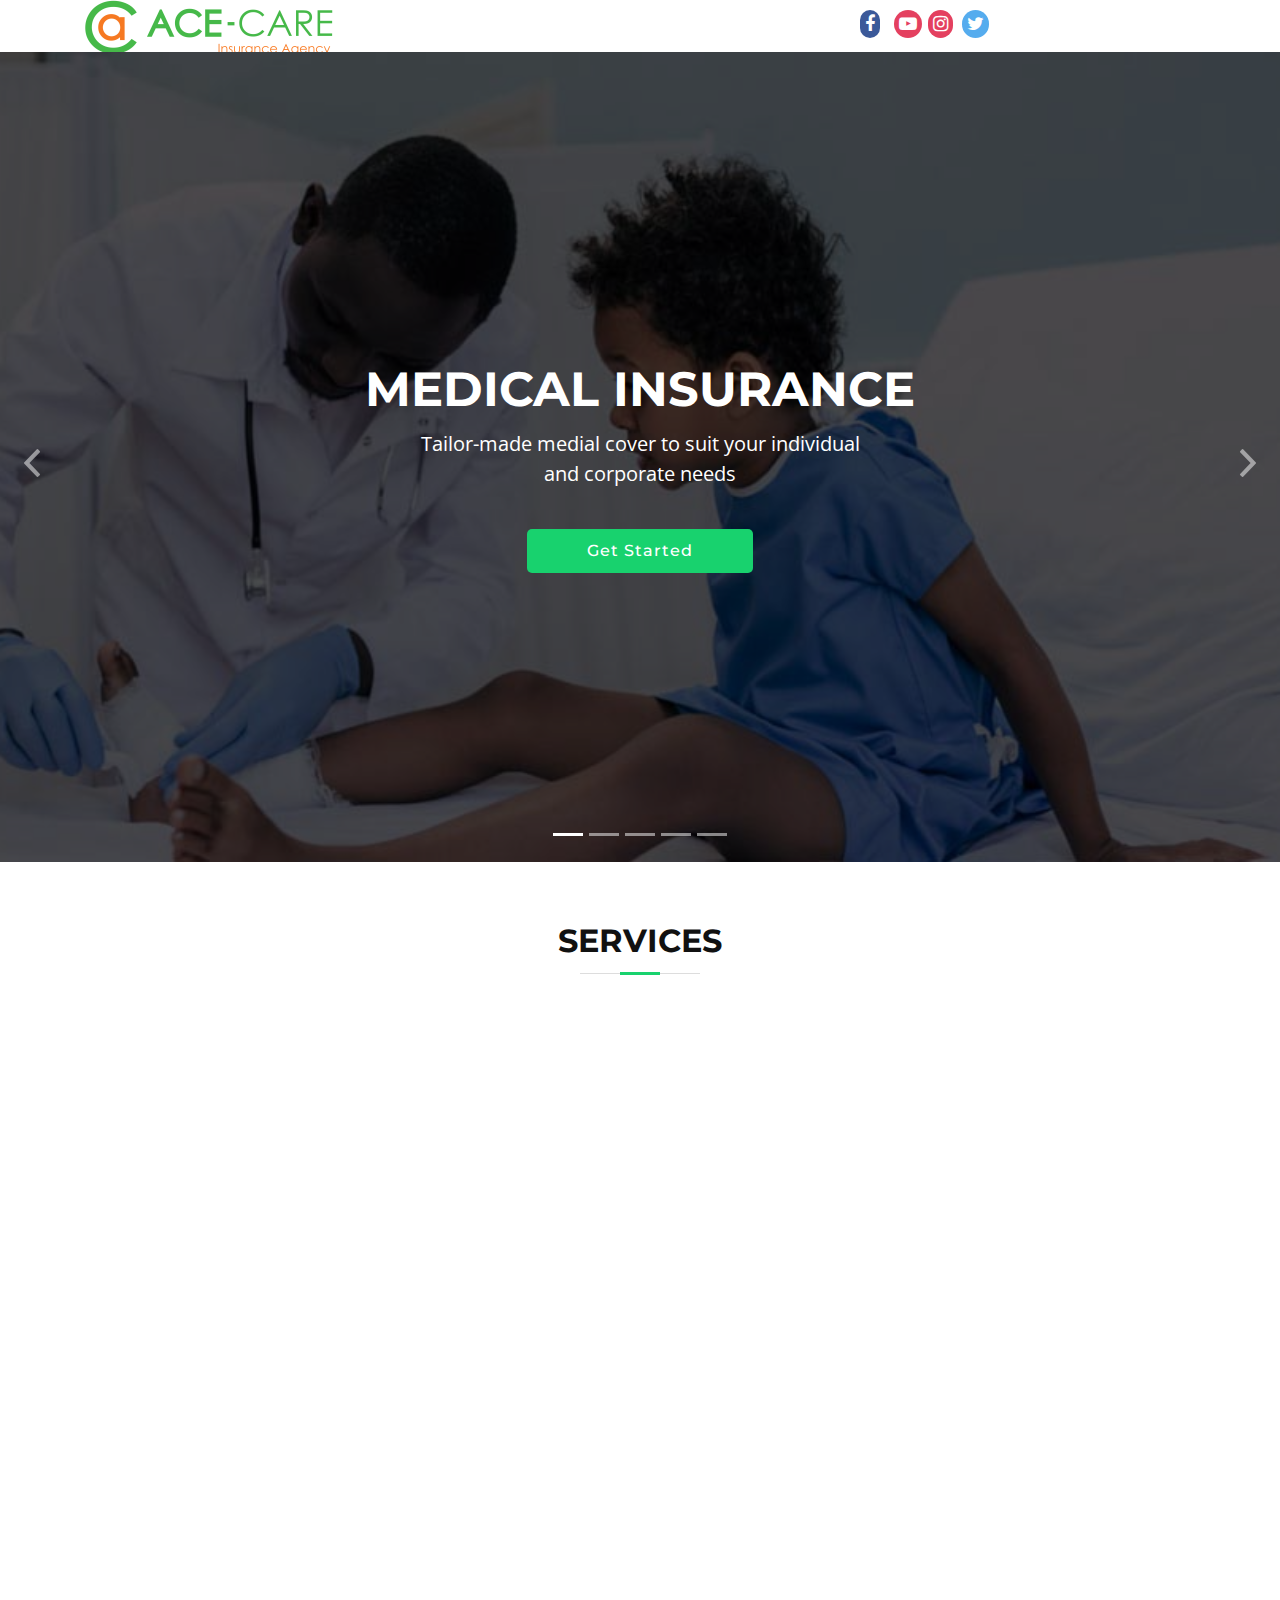
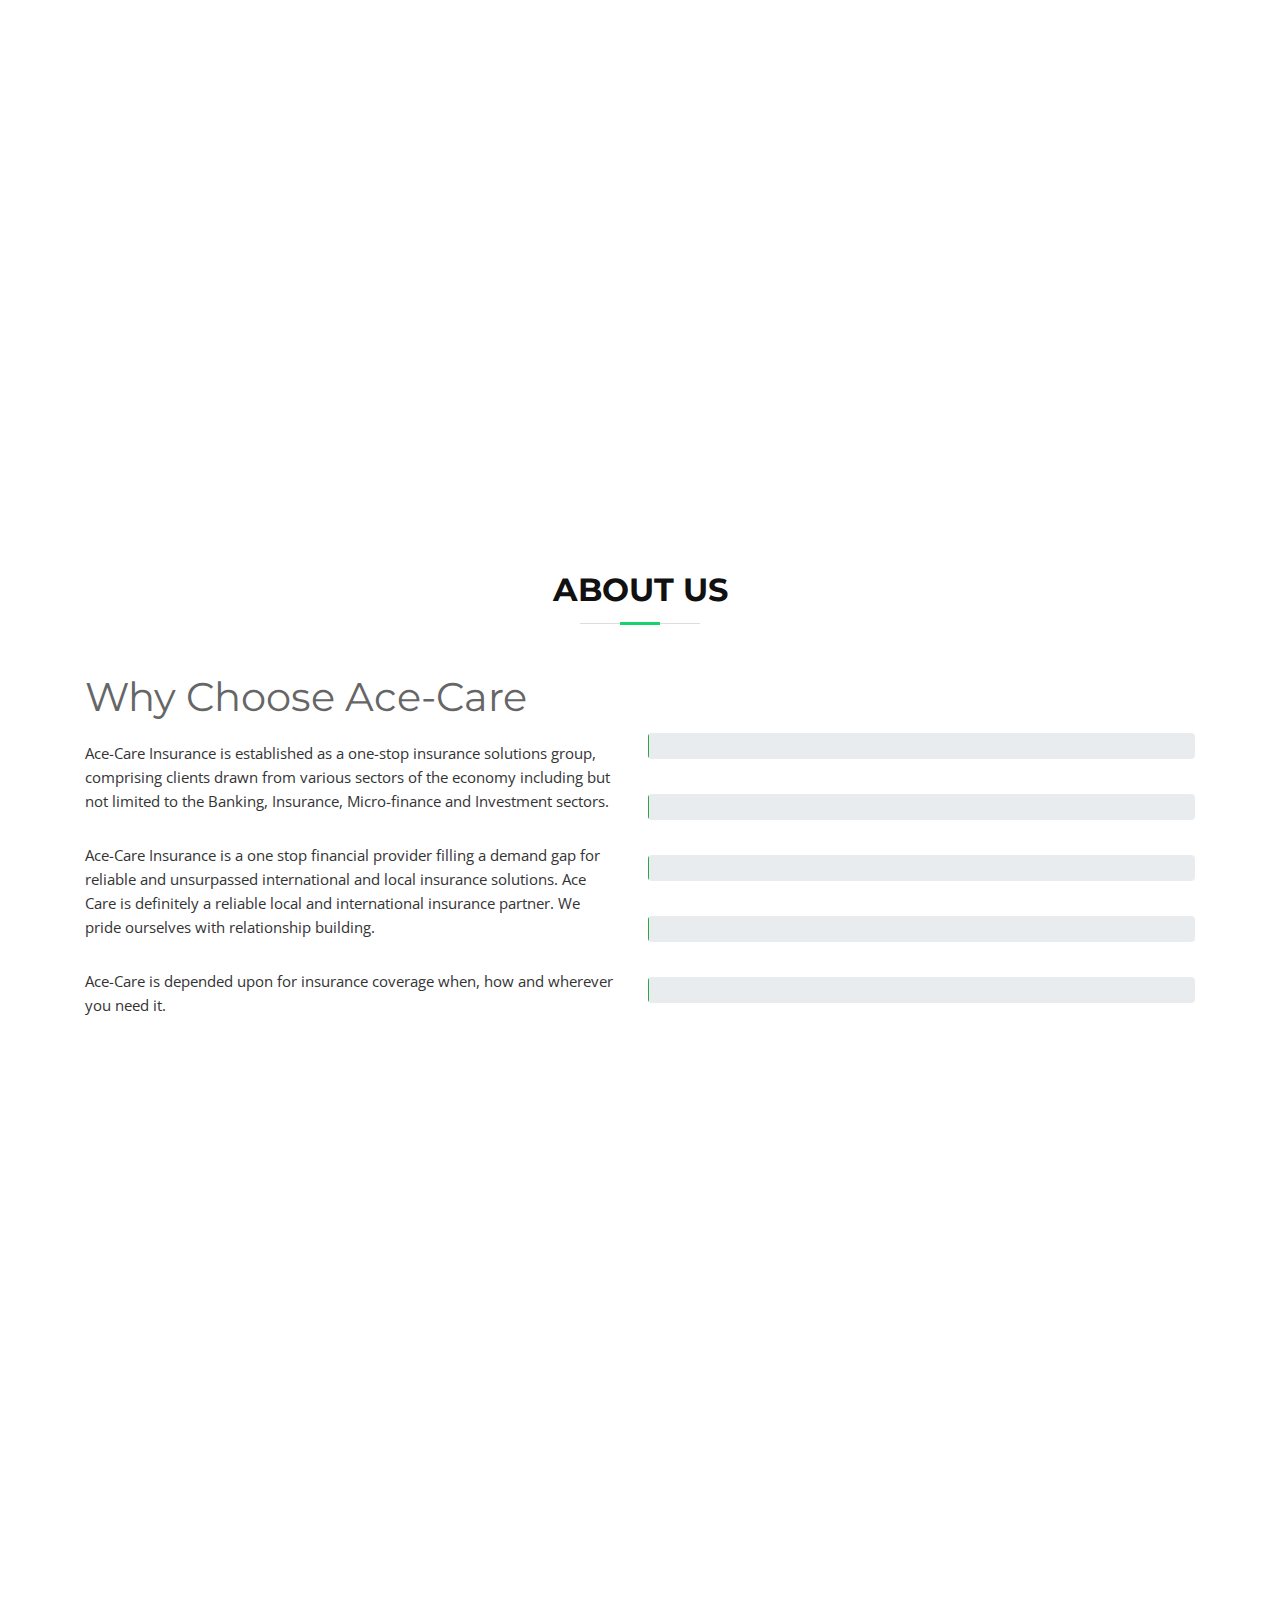
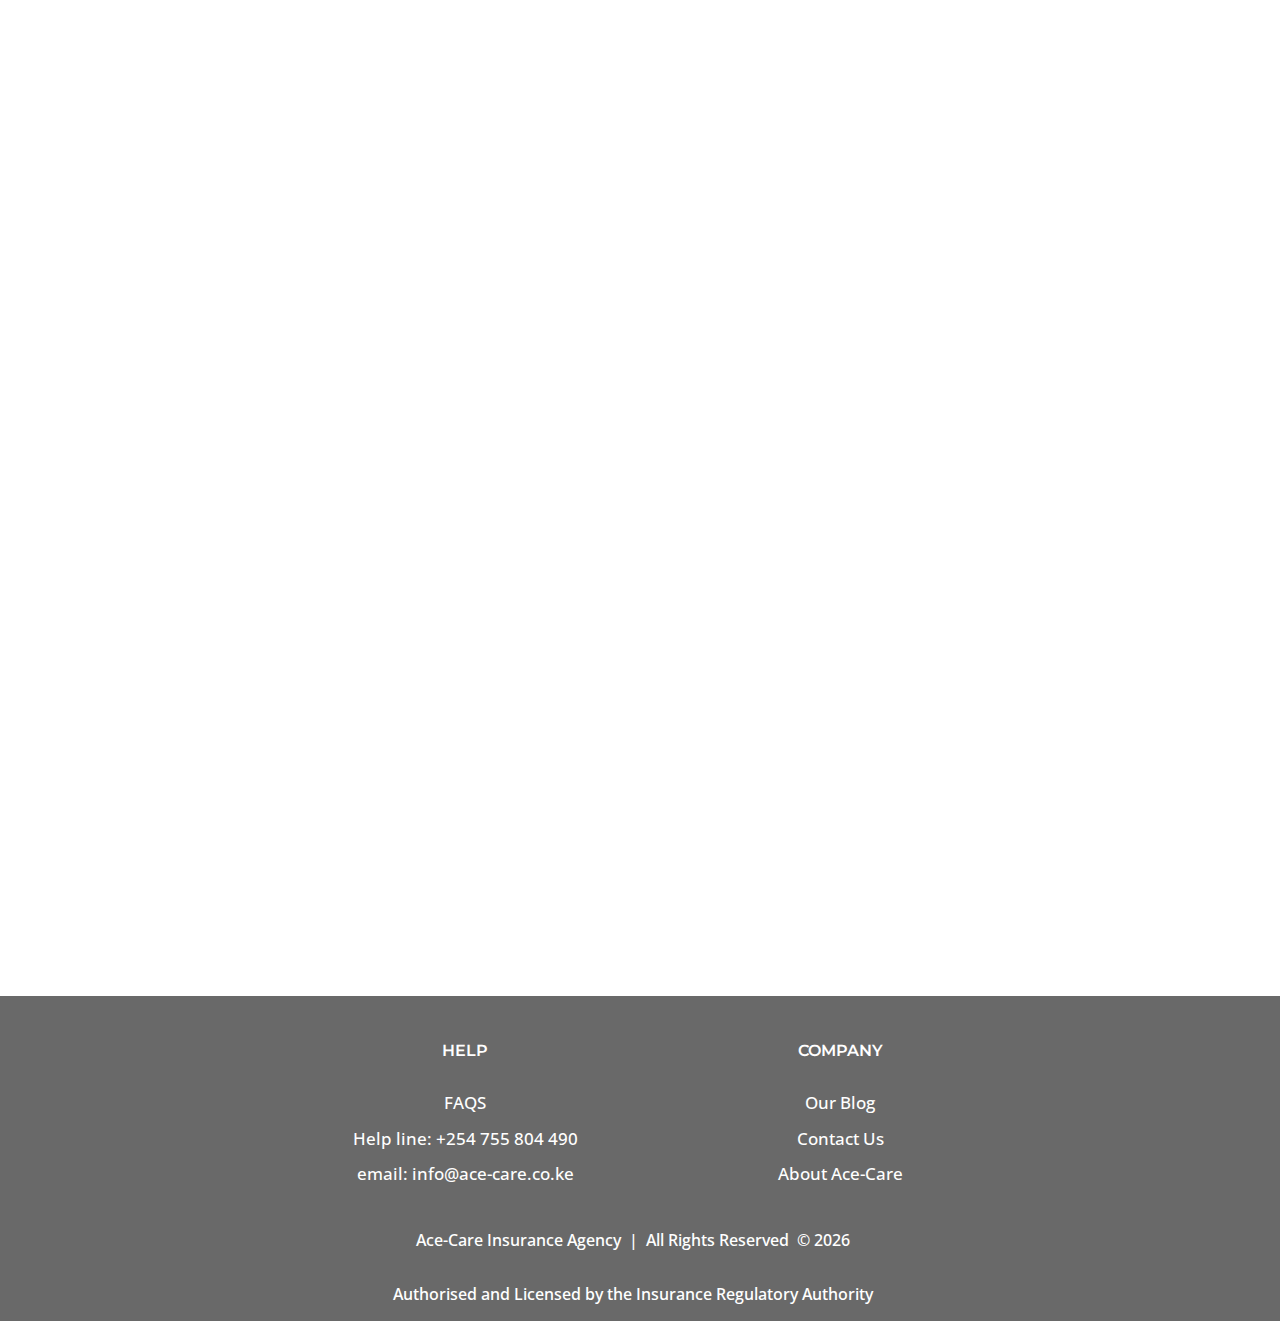
==== commit 7eeb5346: "File update" ====
--- a/index.html
+++ b/index.html
@@ -33,15 +33,37 @@
 <body>
 
   <!--==========================
+    Social Links
+  ============================-->
+
+  <section class="social_links">
+    <div class="container">
+      <div class="row">
+        <div class="col-md-6">
+          <div class="logo" class="pull-left">
+             <a href="#intro"><img src="img/logo.png" alt="" title="" /></a>
+          </div>
+        </div>
+
+        <div class="col-md-6">
+          <div class="footer-3">
+            <ul class="social-ul ft-li">
+              <li><a href="#" target="_blank"><i class="fa fa-facebook"></i></a></li>
+              <li><a href="#" target="_blank"><i class="fa fa-youtube-play"></i></a></li>
+              <li><a href="#" target="_blank"><i class="fa fa-instagram"></i></a></li>
+              <li><a href="#" target="_blank"><i class="fa fa-twitter"></i></a></li>
+            </ul>
+          </div>
+        </div>
+      </div>
+    </div>
+  </section>
+
+  <!--==========================
     Header
-  ============================-->
-  <header id="header">
+  ============================--> 
+  <!-- <header id="header">
     <div class="container-fluid">
-
-      <div id="logo" class="pull-left">
-         <a href="#intro"><img src="img/logo.png" alt="" title="" /></a>
-      </div>
-
       <nav id="nav-menu-container">
         <ul class="nav-menu">
           <li><a href="#intro">Home</a></li>
@@ -56,7 +78,7 @@
         </ul>
       </nav>
     </div>
-  </header>
+  </header> -->
 
   <!--==========================
     Intro Section
@@ -305,39 +327,8 @@
 
         <div class="container">
           <div class="row justify-content-center">
-            <div class="testimonial-item col-md-6 md_6">
-              <img src="img/team-1.jpg" class="testimonial-img" alt="">
+            <div class="testimonial-item col-md-12 md_6">
               <h3>Saul Goodman</h3>
-              <h4>Ceo &amp; Founder</h4>
-              <p>
-                Proin iaculis purus consequat sem cure digni ssim donec porttitora entum suscipit rhoncus. Accusantium quam, ultricies eget id, aliquam eget nibh et. Maecen aliquam, risus at semper.
-              </p>
-            </div>
-
-            <div class="testimonial-item col-md-6 md_6">
-              <img src="img/team-1.jpg" class="testimonial-img" alt="">
-              <h3>Saul Goodman</h3>
-              <h4>Ceo &amp; Founder</h4>
-              <p>
-                Proin iaculis purus consequat sem cure digni ssim donec porttitora entum suscipit rhoncus. Accusantium quam, ultricies eget id, aliquam eget nibh et. Maecen aliquam, risus at semper.
-              </p>
-            </div>
-          </div>
-          <br><br>
-          <div class="row justify-content-center">
-            <div class="testimonial-item col-md-6 md_6">
-              <img src="img/team-1.jpg" class="testimonial-img" alt="">
-              <h3>Saul Goodman</h3>
-              <h4>Ceo &amp; Founder</h4>
-              <p>
-                Proin iaculis purus consequat sem cure digni ssim donec porttitora entum suscipit rhoncus. Accusantium quam, ultricies eget id, aliquam eget nibh et. Maecen aliquam, risus at semper.
-              </p>
-            </div>
-
-            <div class="testimonial-item col-md-6 md_6">
-              <img src="img/team-1.jpg" class="testimonial-img" alt="">
-              <h3>Saul Goodman</h3>
-              <h4>Ceo &amp; Founder</h4>
               <p>
                 Proin iaculis purus consequat sem cure digni ssim donec porttitora entum suscipit rhoncus. Accusantium quam, ultricies eget id, aliquam eget nibh et. Maecen aliquam, risus at semper.
               </p>
@@ -359,9 +350,11 @@
         </header>
 
         <div class="owl-carousel partners-carousel">
+          <img src="img/unilife.jpg">
           <img src="img/aetna1.png" alt="">
           <img src="img/now1.png" alt="">
           <img src="img/Logo-Premier-Health.png" alt="">
+          <img src="img/First-assurance2.jpg" alt="">
           <img src="img/aar1.png" alt="">
           <img src="img/pa1.png" alt="">
           <img src="img/resolution1.png" alt="">
@@ -371,10 +364,11 @@
           <img src="img/aig1.png" alt="">
           <img src="img/jubilee1.png" alt="">
           <img src="img/Insurance-Partner-APA.png" alt="">
-          <img src="img/signa.png" alt="">
+          <img src="img/Cigna.png" alt="">
           <img src="img/madison1.png" alt="">
+          <img src="img/New-logo-lock-up.png" alt="">
           <img src="img/bupa2.jpg" alt="">
-          <img src="img/icea.jpg" alt="">
+          <img src="img/icea.jpg" alt="">          
         </div>
       </div>
     </section>
@@ -442,11 +436,11 @@
 
   <footer class="ftt">
     <div class="container">
-      <div class="row">
+      <div class="row justify-content-center">
         <div class="col-md-4">
           <div class="footer-1">
-            <h4 class="text-center">HELP</h4>
             <ul class="footer-ul">
+              <h4 class="text-center">HELP</h4>
               <li><a href="#">FAQS</a></li>
               <li><a href="tel:0755804490">Help line: +254 755 804 490</a></li>
               <li><a href="mailto:info@ace-care.co.ke">email: info@ace-care.co.ke</a></li>
@@ -456,24 +450,11 @@
 
         <div class="col-md-4">
           <div class="footer-2">
-            <h4 class="text-center">COMPANY</h4>
             <ul class="footer-ul">
-              <li><a href="#">About Ace-Care</a></li>
+              <h4 class="text-center">COMPANY</h4>
               <li><a href="#">Our Blog</a></li>
               <li><a href="#contact">Contact Us</a></li>
-            </ul>
-          </div>
-        </div>
-
-        <div class="col-md-4">
-          <div class="footer-3">
-            <h4 class="text-center">Connect with us</h4>
-            <ul class="footer-ul ft-li">
-              <li><a href="#" target="_blank"><i class="fa fa-facebook"></i></a></li>
-              <li><a href="#" target="_blank"><i class="fa fa-youtube-play"></i></a></li>
-              <li><a href="#" target="_blank"><i class="fa fa-envelope"></i></a></li>
-              <li><a href="#" target="_blank"><i class="fa fa-instagram"></i></a></li>
-              <li><a href="#" target="_blank"><i class="fa fa-twitter"></i></a></li>
+              <li><a href="#">About Ace-Care</a></li>
             </ul>
           </div>
         </div>
@@ -481,8 +462,8 @@
 
       <div class="row">
         <div class="col-md-12 policy">
-          <p>Ace-Care Insurance Agency&nbsp;&nbsp;&nbsp;&nbsp;All Rights Reserved &nbsp;©&nbsp;<script type="text/javascript">document.write( new Date().getFullYear() );</script></p>
-          <span>Licensed by the Insurance Regulatory Authority</span>
+          <p>Ace-Care Insurance Agency&nbsp;&nbsp;|&nbsp;&nbsp;All Rights Reserved &nbsp;©&nbsp;<script type="text/javascript">document.write( new Date().getFullYear() );</script></p>
+          <span>Authorised and Licensed by the Insurance Regulatory Authority</span>
         </div>
       </div>
     </div>
--- a/css/style.css
+++ b/css/style.css
@@ -124,6 +124,70 @@
 }
 
 /*--------------------------------------------------------------
+# Social Links
+--------------------------------------------------------------*/
+
+.social_links .logo{
+  width: 40px;
+  height: 40px;
+}
+
+.social-ul{
+  list-style-type: none;
+  text-align: center;
+  margin-right: 36px;
+}
+
+.social-ul li{
+  text-align: center;
+  padding: 10px;
+}
+
+.social-ul li:hover{
+  text-decoration: underline;
+}
+
+.social-ul li a{
+  text-decoration: none;
+  color: #fff;
+  font-size: 1em;
+  font-weight: 500;
+}
+
+.ft-li li{
+  display: inline-block;
+}
+
+.ft-li .fa{
+  color: #fff;
+  font-size: 18px;
+  border-radius: 100px;
+  padding: 5px;
+}
+
+.ft-li li{
+  width: 30px;
+  height: 30px;
+}
+
+.ft-li .fa-facebook{
+  background-color: #3b5999;
+}
+
+.ft-li .fa-youtube-play{
+  background-color: #e4405f;
+}
+
+.ft-li .fa-instagram{
+  background-color: #e4405f;
+}
+
+.ft-li .fa-twitter{
+  background-color: #55acee;
+}
+
+
+/*--------------------------------------------------------------
 # Header
 --------------------------------------------------------------*/
 
@@ -169,7 +233,7 @@
 #header #logo img {
   padding: 0;
   margin: 0;
-  width: 160px;
+  width: 170px;
   height: 60px;
 }
 
@@ -793,20 +857,24 @@
 --------------------------------*/
 
 .partners {
-  padding: 60px 0;
+  padding: 70px 0;
 }
 
 .partners img {
-  /*max-width: 90%;*/
   transition: 0.3s;
-  padding: 15px 10px;
+  padding: 15px 13px;
   width: 180px;
   height: 180px;
+  opacity: 0.7;
+}
+
+.partners img:hover{
+  opacity: 1;
 }
 
 .partners .owl-nav,
 .partners .owl-dots {
-  margin-top: 5px;
+  margin-top: 10px;
   text-align: center;
 }
 
@@ -1004,55 +1072,26 @@
 
 .ftt{
   background-color: #696969;
-}
-
-.footer-ul{
-  list-style-type: none;
-  text-align: center;
-  margin-right: 36px;
-}
-
-.footer-ul li{
-  text-align: center;
-  padding: 10px;
-}
-
-.footer-ul li:hover{
-  text-decoration: underline;
-}
-
-.footer-ul li a{
-  text-decoration: none;
-  color: #fff;
-  font-size: 1em;
-  font-weight: 500;
-}
-
-.ft-li li{
-  display: inline-block;
-}
-
-.ft-li .fa{
-  color: #fff;
-  font-size: 20px;
-}
-
-.ft-li li{
-  background-color: mediumseagreen;
-  border-radius: 100px;
-  width: 40px;
-  height: 40px;
-}
-
-.ftt{
-  padding: 10px 0;
+  padding: 15px 0;
 }
 
 .ftt h4{
-  padding: 30px 0 10px 0;
+  padding: 30px 0 5px 0;
   color: #fff;
   font-weight: 600;
   font-size: 1em;
+}
+
+.ftt ul li{
+  list-style-type: none;
+  text-align: center;
+  padding: 5px 0;
+}
+
+.ftt ul li a{
+  color: #fff;
+  font-size: 17px;
+  font-weight: 500;
 }
 
 .policy{
@@ -1191,7 +1230,7 @@
 
 .c-txt h1{
   font-weight: bold;
-  font-size: 35px;
+  font-size: 40px;
   margin: 0;
 }
 
@@ -1350,7 +1389,7 @@
 
 @media (min-width: 1024px) {
   #header #logo {
-    padding-left: 60px;
+    padding-left: 100px;
   }
 
   #intro p {
@@ -1363,8 +1402,9 @@
   }
 
   #nav-menu-container {
-    padding-right: 60px;
-  }
+    padding-right: 20px;
+  }
+
 }
 
 
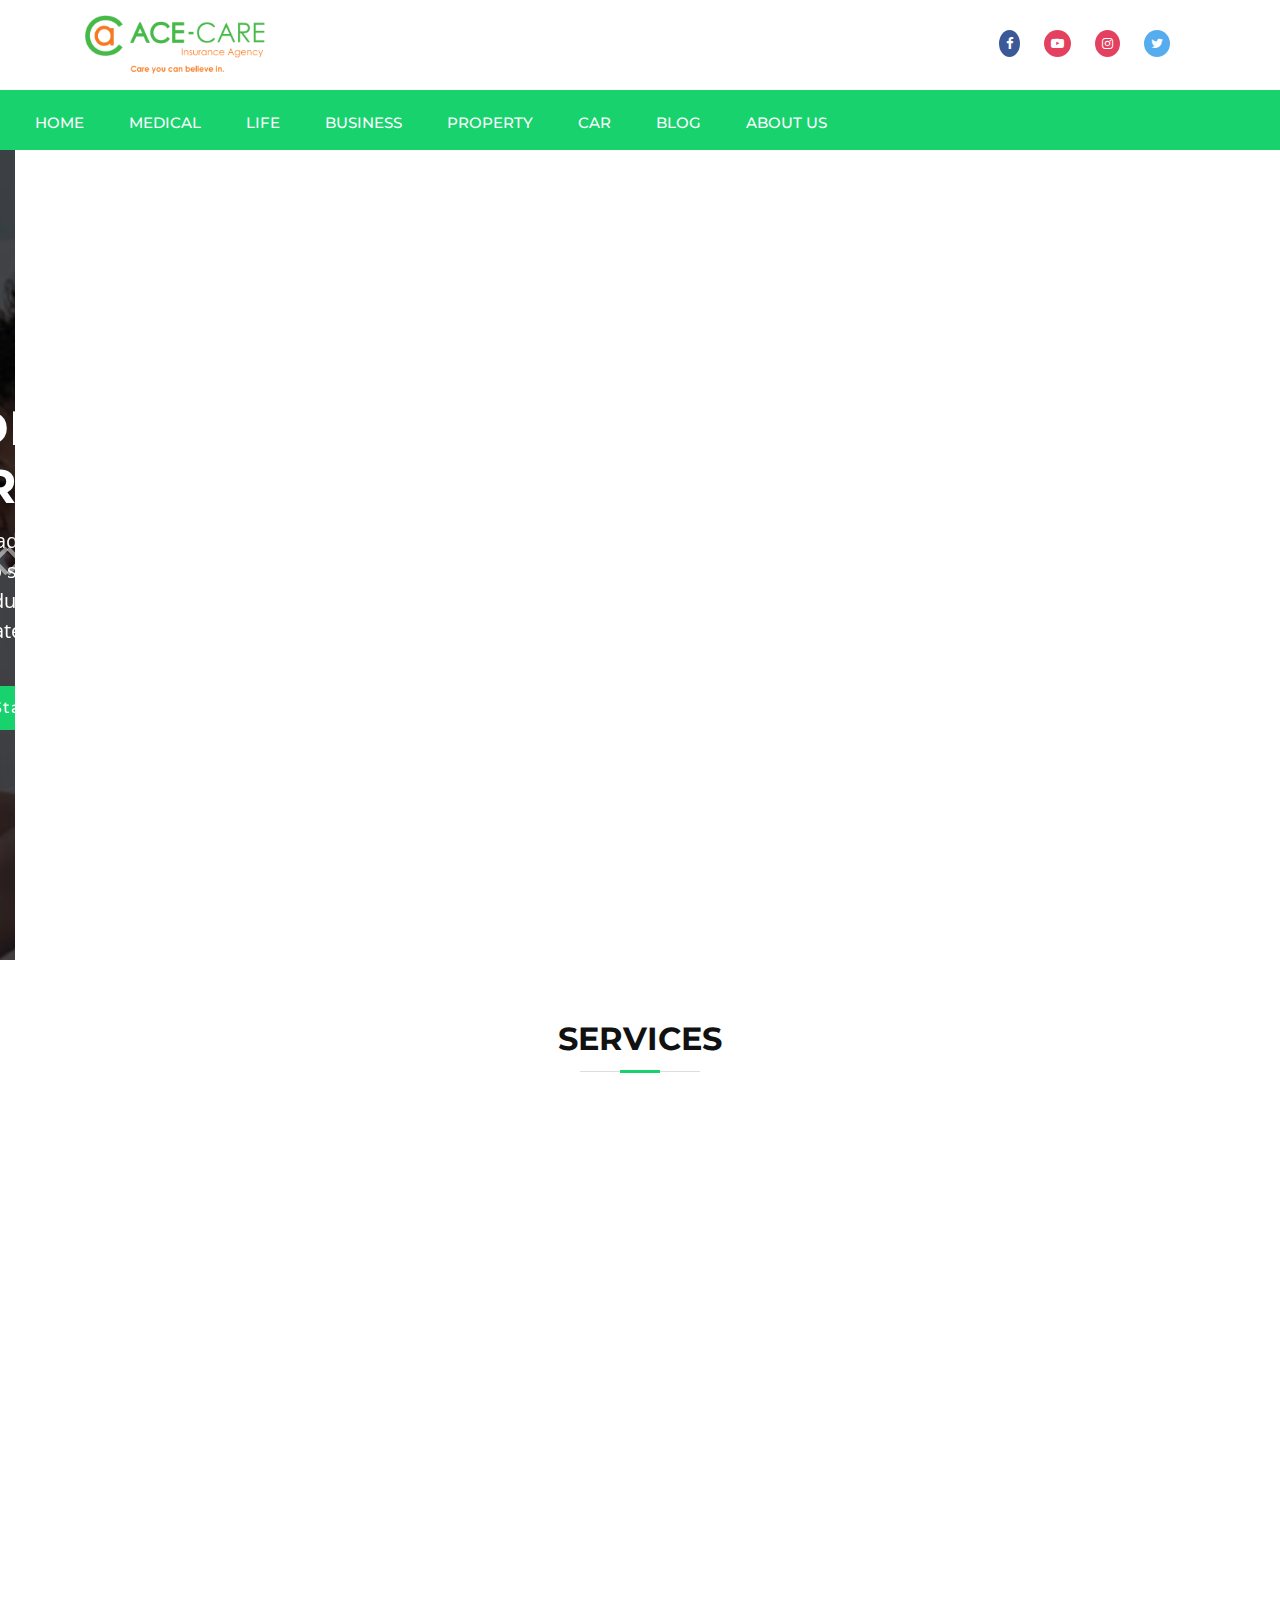
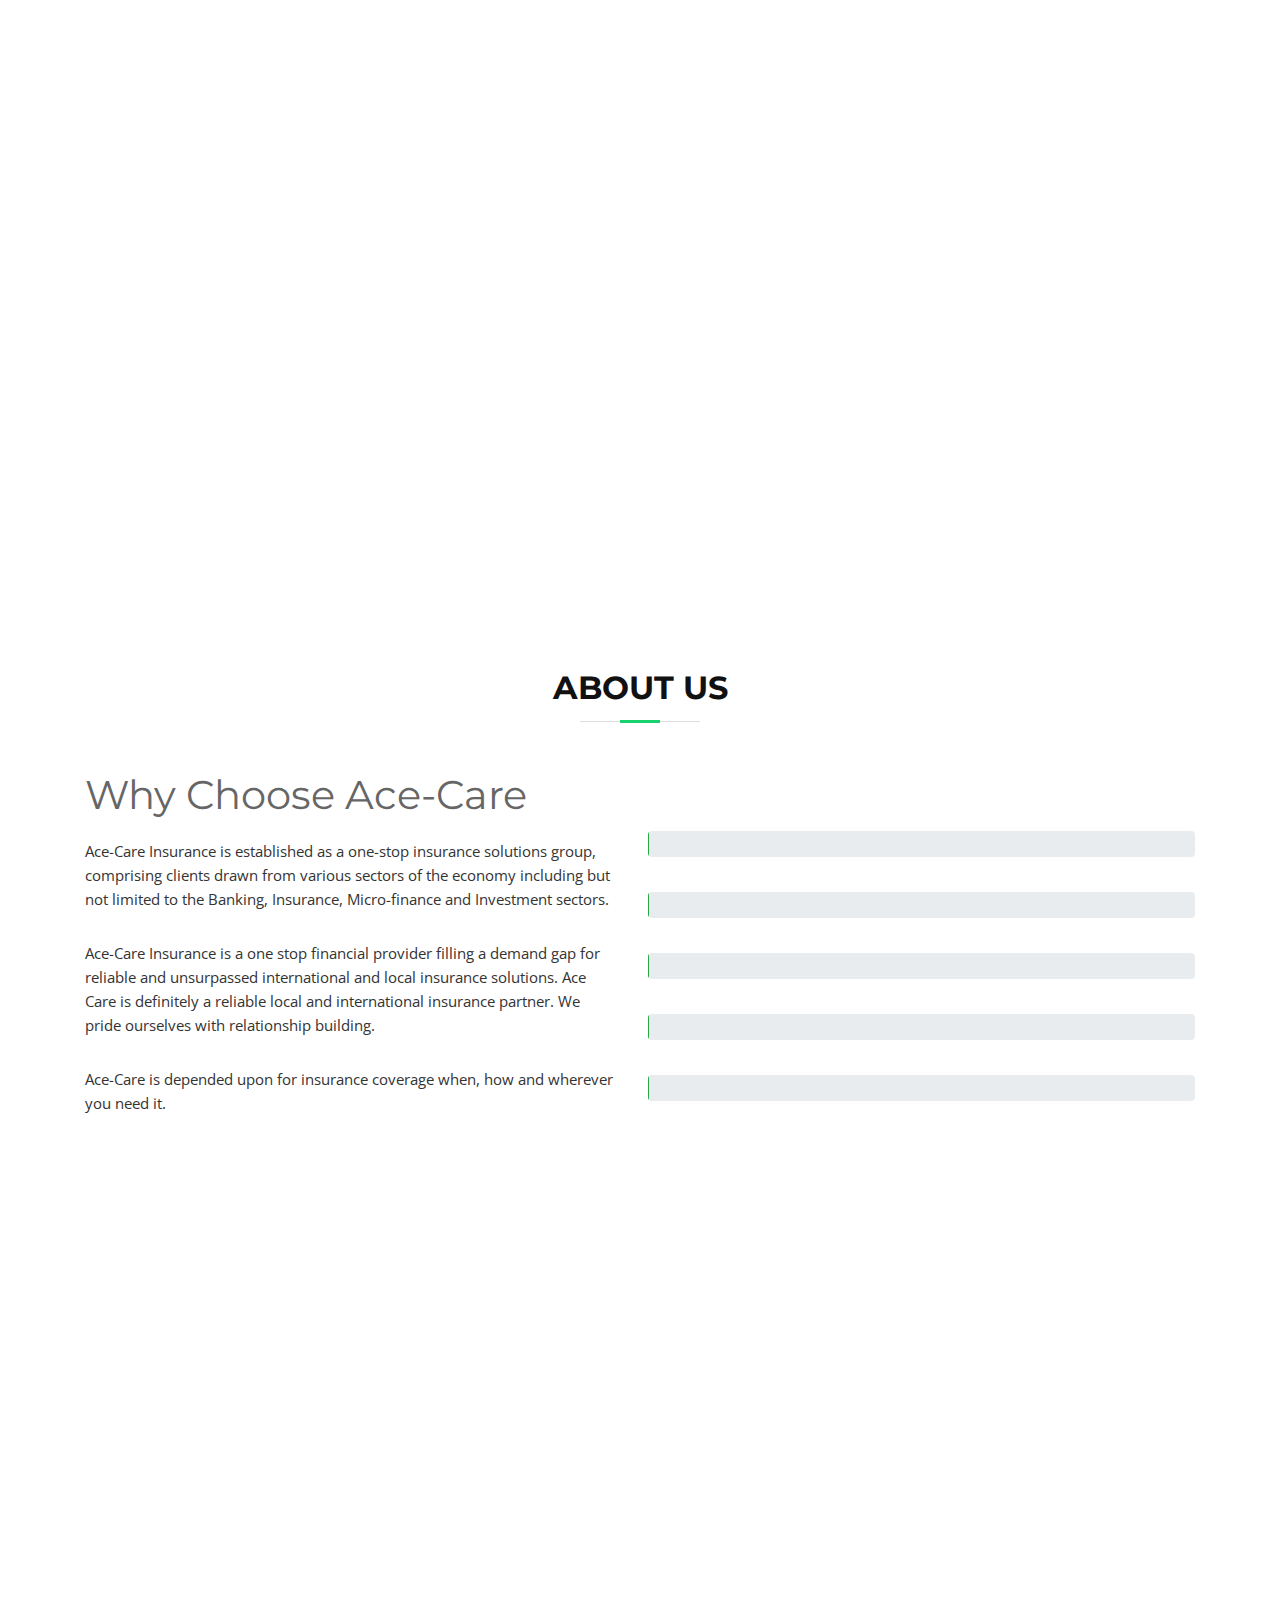
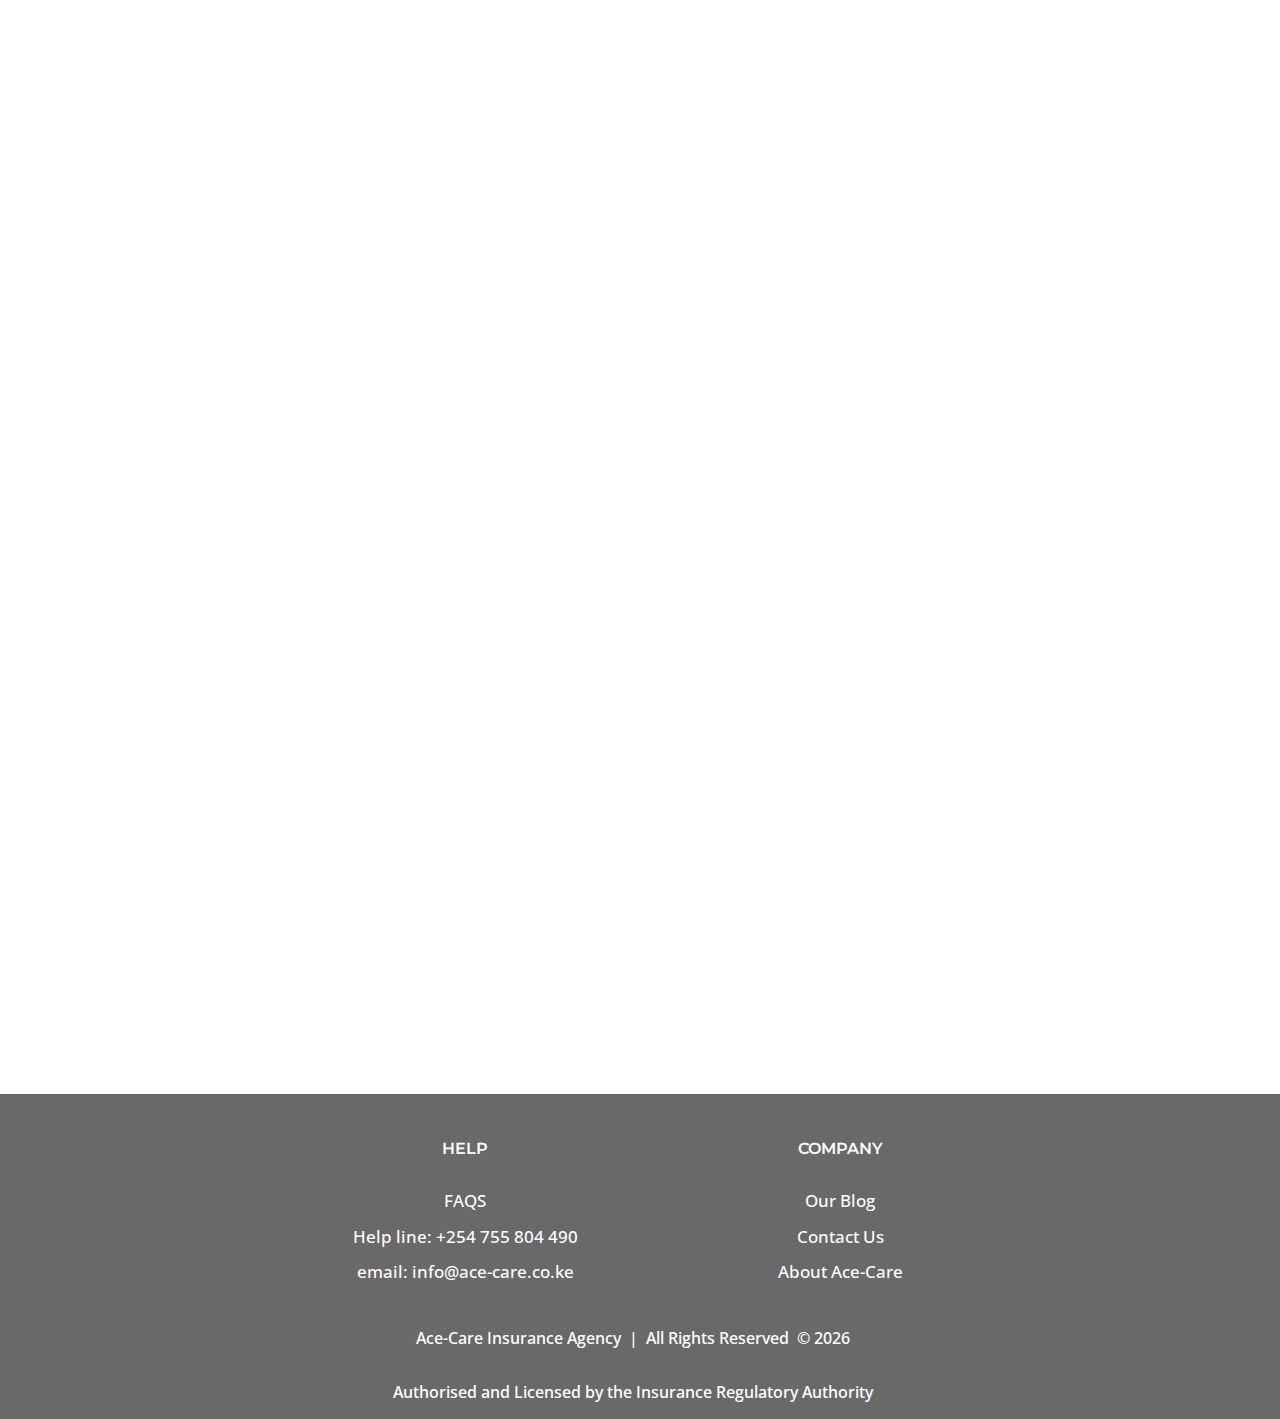
==== commit be98460c: "File update" ====
--- a/index.html
+++ b/index.html
@@ -36,22 +36,20 @@
     Social Links
   ============================-->
 
-  <section class="social_links">
-    <div class="container">
-      <div class="row">
-        <div class="col-md-6">
-          <div class="logo" class="pull-left">
-             <a href="#intro"><img src="img/logo.png" alt="" title="" /></a>
-          </div>
-        </div>
-
-        <div class="col-md-6">
-          <div class="footer-3">
-            <ul class="social-ul ft-li">
-              <li><a href="#" target="_blank"><i class="fa fa-facebook"></i></a></li>
-              <li><a href="#" target="_blank"><i class="fa fa-youtube-play"></i></a></li>
-              <li><a href="#" target="_blank"><i class="fa fa-instagram"></i></a></li>
-              <li><a href="#" target="_blank"><i class="fa fa-twitter"></i></a></li>
+  <section class="header">
+    <div class="social_links">
+      <div class="container">
+        <div class="row">
+          <div class="col-md-6">
+            <a href="index.html"><img src="img/logo.png" alt=""/></a>
+          </div>
+
+          <div class="col-md-6 ln_k">
+            <ul>
+              <li><a href="https://web.facebook.com/AceAnswers" target="_blank"><i class="fa fa-facebook"></i></a></li>
+              <li><a href="https://www.youtube.com/channel/UCDGlm5aYt5ihn6VVh72CHfA" target="_blank"><i class="fa fa-youtube-play"></i></a></li>
+              <li><a href="https://www.instagram.com/acecareinsurance/" target="_blank"><i class="fa fa-instagram"></i></a></li>
+              <li><a href="https://twitter.com/AceCareAnswers" target="_blank"><i class="fa fa-twitter"></i></a></li>
             </ul>
           </div>
         </div>
@@ -61,8 +59,9 @@
 
   <!--==========================
     Header
-  ============================--> 
-  <!-- <header id="header">
+  ============================-->
+
+  <header id="header">
     <div class="container-fluid">
       <nav id="nav-menu-container">
         <ul class="nav-menu">
@@ -78,7 +77,7 @@
         </ul>
       </nav>
     </div>
-  </header> -->
+  </header>  
 
   <!--==========================
     Intro Section
@@ -350,22 +349,22 @@
         </header>
 
         <div class="owl-carousel partners-carousel">
+          <img src="img/aetna1.png" alt="">
           <img src="img/unilife.jpg">
-          <img src="img/aetna1.png" alt="">
-          <img src="img/now1.png" alt="">
           <img src="img/Logo-Premier-Health.png" alt="">
-          <img src="img/First-assurance2.jpg" alt="">
-          <img src="img/aar1.png" alt="">
+          <img src="img/First-assurance.jpg" alt="">
           <img src="img/pa1.png" alt="">
           <img src="img/resolution1.png" alt="">
           <img src="img/heritage1.png" alt="">
           <img src="img/allianz1.png" alt="">
           <img src="img/britam1.png" alt="">
           <img src="img/aig1.png" alt="">
+          <img src="img/Cigna.png" alt="">
+          <img src="img/madison1.png" alt="">
+          <img src="img/now1.png" alt="">
           <img src="img/jubilee1.png" alt="">
           <img src="img/Insurance-Partner-APA.png" alt="">
-          <img src="img/Cigna.png" alt="">
-          <img src="img/madison1.png" alt="">
+          <img src="img/aar1.png" alt="">
           <img src="img/New-logo-lock-up.png" alt="">
           <img src="img/bupa2.jpg" alt="">
           <img src="img/icea.jpg" alt="">          
--- a/css/style.css
+++ b/css/style.css
@@ -127,64 +127,46 @@
 # Social Links
 --------------------------------------------------------------*/
 
-.social_links .logo{
-  width: 40px;
-  height: 40px;
-}
-
-.social-ul{
-  list-style-type: none;
-  text-align: center;
-  margin-right: 36px;
-}
-
-.social-ul li{
-  text-align: center;
-  padding: 10px;
-}
-
-.social-ul li:hover{
-  text-decoration: underline;
-}
-
-.social-ul li a{
-  text-decoration: none;
-  color: #fff;
-  font-size: 1em;
-  font-weight: 500;
-}
-
-.ft-li li{
+.social_links .ln_k{
+  text-align: right;
+}
+
+.social_links img{
+  width: 180px;
+  height: 60px;
+  margin: 15px 0;
+}
+
+.social_links ul li{
   display: inline-block;
 }
 
-.ft-li .fa{
-  color: #fff;
-  font-size: 18px;
-  border-radius: 100px;
-  padding: 5px;
-}
-
-.ft-li li{
-  width: 30px;
-  height: 30px;
-}
-
-.ft-li .fa-facebook{
+.social_links ul li {
+  margin: 30px 10px 0 10px;
+}
+
+.social_links ul li i{
+  color: #fff;
+  border-radius: 50%;
+  padding: 7px;
+  font-size: 13px;
+}
+
+.social_links .fa-facebook{
   background-color: #3b5999;
 }
 
-.ft-li .fa-youtube-play{
+.social_links .fa-youtube-play{
   background-color: #e4405f;
 }
 
-.ft-li .fa-instagram{
+.social_links .fa-instagram{
   background-color: #e4405f;
 }
 
-.ft-li .fa-twitter{
+.social_links .fa-twitter{
   background-color: #55acee;
-}
+} 
 
 
 /*--------------------------------------------------------------
@@ -192,17 +174,18 @@
 --------------------------------------------------------------*/
 
 #header {
-  padding: 25px 0;
-  height: 92px;
-  position: fixed;
+  padding: 5px 0;
+  height: 60px;
+  background: #18d26e;
   left: 0;
-  top: 0;
   right: 0;
   transition: all 0.5s;
   z-index: 997;
 }
 
 #header.header-scrolled {
+  position: fixed;
+  top: 0;
   background: rgba(0, 0, 0, 0.9);
   padding: 20px 0;
   height: 85px;
@@ -446,20 +429,22 @@
 
 #nav-menu-container {
   float: right;
-  margin-right: 100px;
+  margin-right: 250px;
   margin-top: 15px;
 }
 
 /* Nav Meu Styling */
 
 .nav-menu a {
-  padding: 0 15px 10px 8px;
+  padding: 0 25px 10px 10px;
   text-decoration: none;
   display: inline-block;
   color: #fff;
   font-family: "Montserrat", sans-serif;
-  font-weight: 600;
-  font-size: 16px;
+  font-style: normal;
+  font-weight: 500;
+  font-size: 15px;
+  letter-spacing: 0;
   text-transform: uppercase;
   outline: none;
 }
@@ -1115,7 +1100,7 @@
   height: 80vh;
   background-image: linear-gradient(rgba(0,0,0,0.5),rgba(0,0,0,0.5)), url('../img/intro-carousel/med.jpg');
   background-position: center;
-  background-attachment: fixed;
+  /*background-attachment: fixed;*/
   background-size: cover;
 }
 
@@ -1150,7 +1135,7 @@
   height: 80vh;
   background-image: linear-gradient(rgba(0,0,0,0.5),rgba(0,0,0,0.5)), url('../img/intro-carousel/life-header.jpg');
   background-position: center center;
-  background-attachment: fixed;
+  /*background-attachment: fixed;*/
   background-size: cover;
 
 }
@@ -1162,7 +1147,7 @@
   height: 80vh;
   background-image: linear-gradient(rgba(0,0,0,0.5),rgba(0,0,0,0.5)), url('../img/intro-carousel/meet1.jpg');
   background-position: center;
-  background-attachment: fixed;
+  /*background-attachment: fixed;*/
   background-size: cover;
 }
 
@@ -1206,7 +1191,7 @@
   height: 80vh;
   background-image: linear-gradient(rgba(0,0,0,0.5),rgba(0,0,0,0.5)), url('../img/intro-carousel/happy.jpg');
   background-position: center center;
-  background-attachment: fixed;
+  /*background-attachment: fixed;*/
   background-size: cover;
 
 }
@@ -1218,7 +1203,7 @@
   height: 80vh;
   background-image: linear-gradient(rgba(0,0,0,0.5),rgba(0,0,0,0.5)), url('../img/intro-carousel/car_insurance.jpg');
   background-position: center center;
-  background-attachment: fixed;
+  /*background-attachment: fixed;*/
   background-size: cover;
 }
 
@@ -1410,6 +1395,21 @@
 
 @media screen and (max-width: 425px){
 
+  .social_links .ln_k{
+    text-align: center;
+  }
+
+  .social_links img{
+    display: block;
+    margin-right: auto;
+    margin-left: auto;
+    margin-top: 5px;
+  }
+
+  .social_links ul li {
+    margin: 10px 10px 0 10px;
+  }
+
   #mobile-nav-toggle {
     display: inline;
     margin-right: 60px;
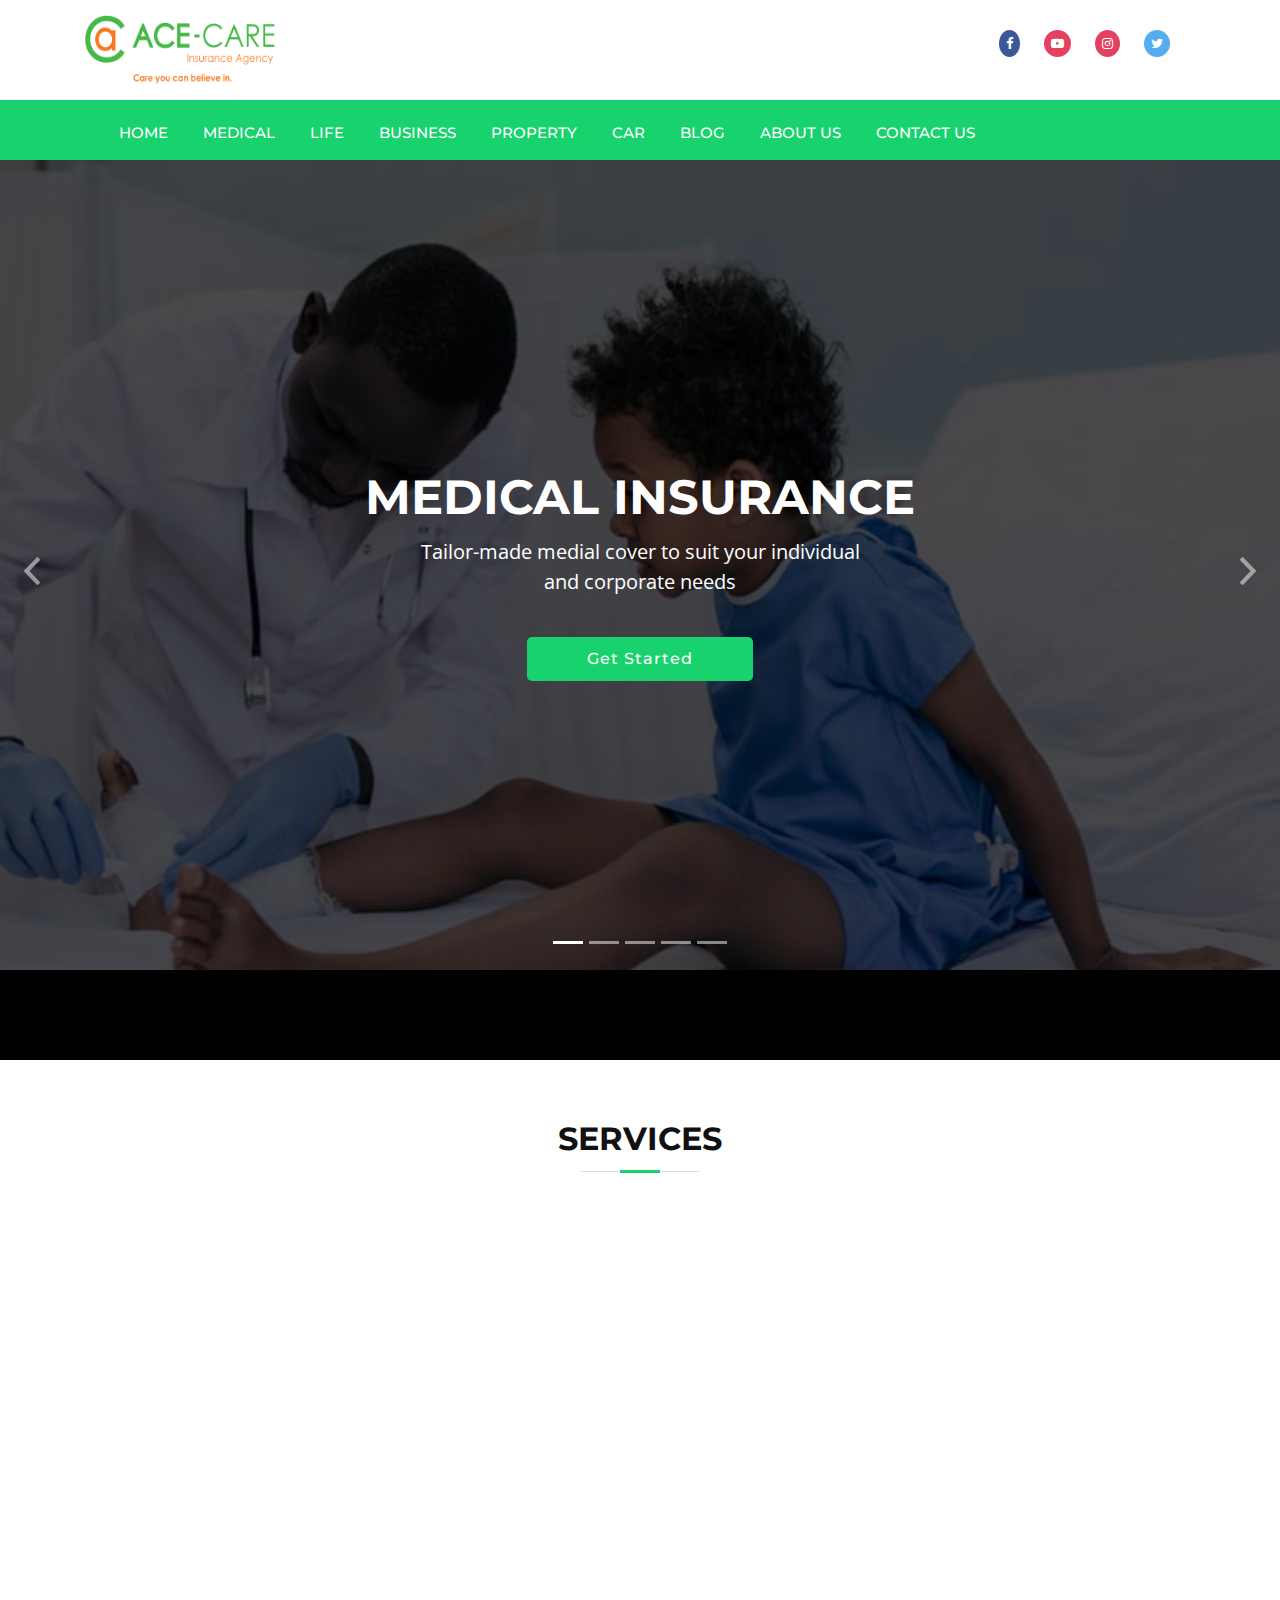
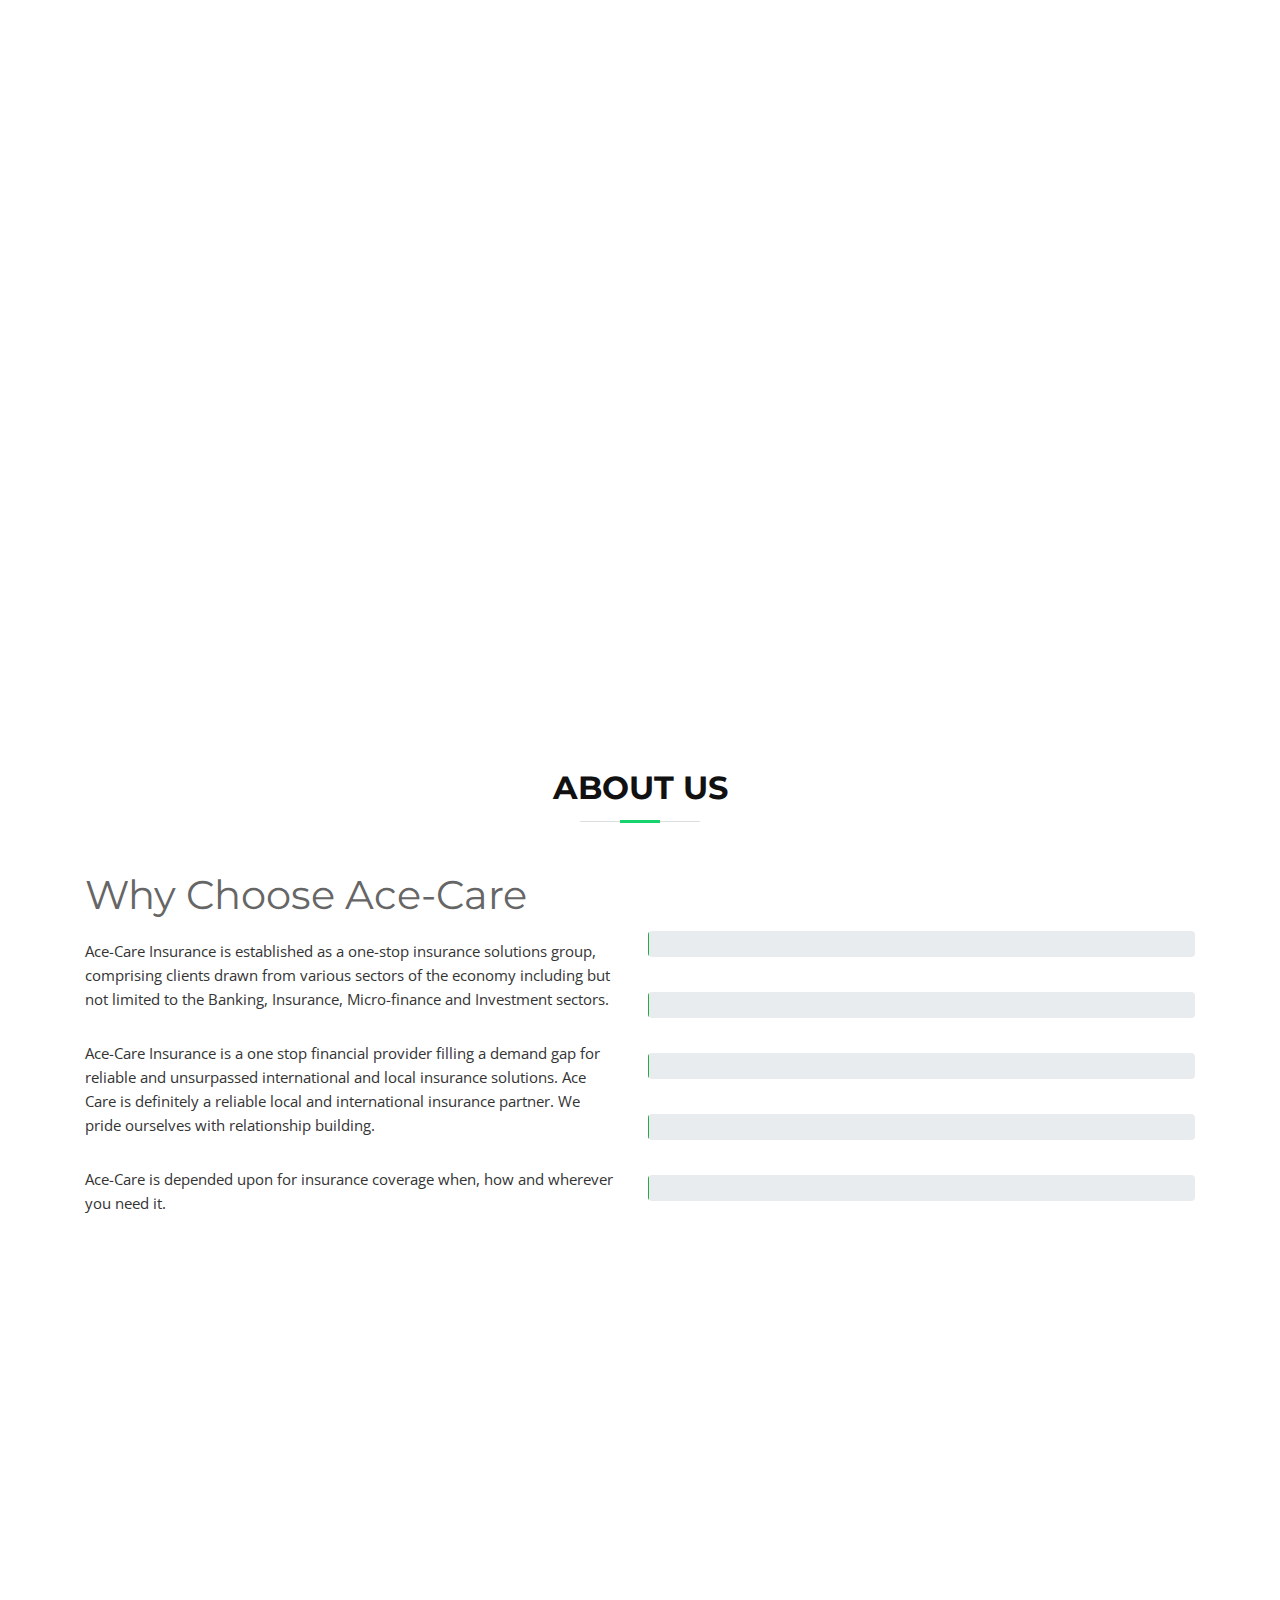
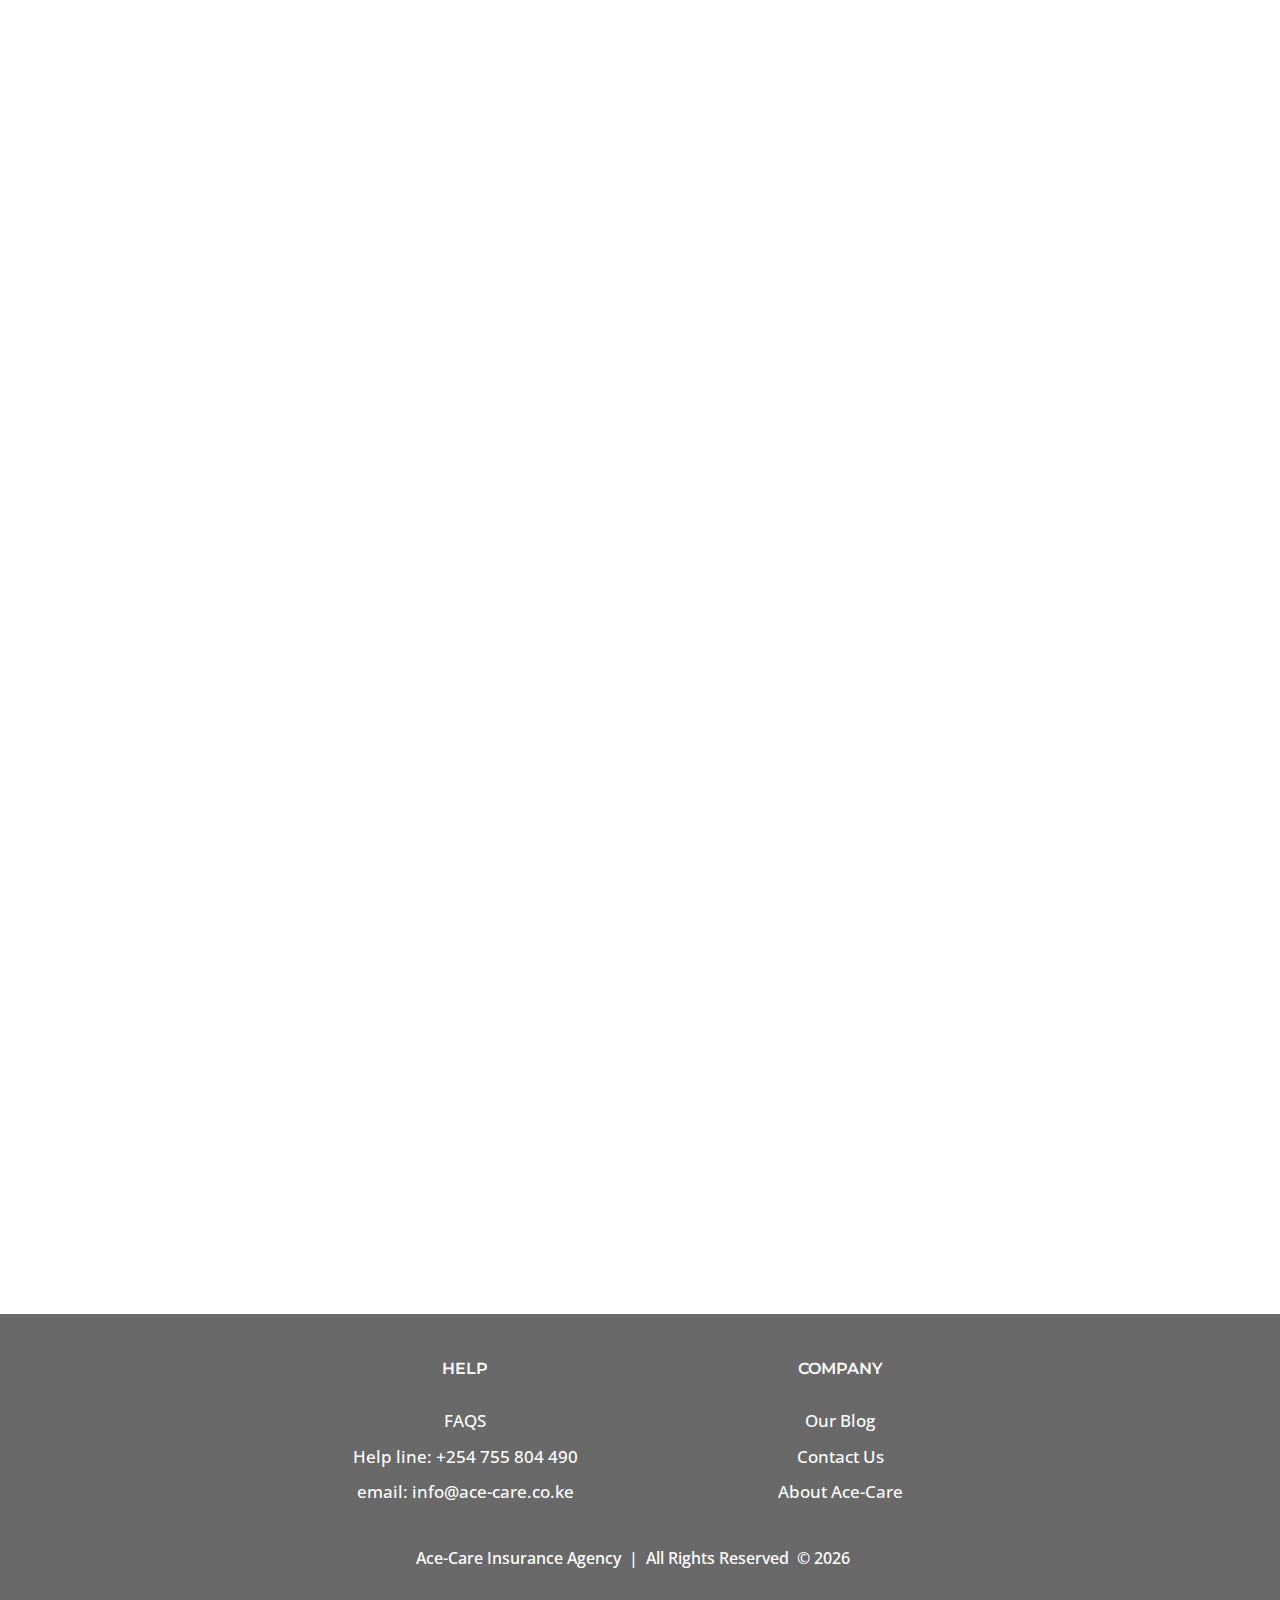
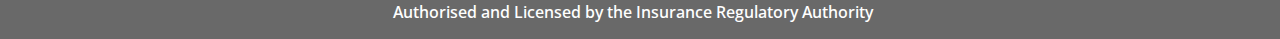
==== commit 35efae11: "File update 05/10/2020" ====
--- a/index.html
+++ b/index.html
@@ -71,7 +71,7 @@
           <li><a href="business.html">Business</a></li>
           <li><a href="property.html">Property</a></li>
           <li><a href="car.html">Car</a></li>
-          <li><a href="#">Blog</a></li>
+          <li><a href="blog.html">Blog</a></li>
           <li><a href="#skills">About Us</a></li>
           <li><a href="#contact">Contact Us</a></li>
         </ul>
@@ -89,6 +89,17 @@
         <ol class="carousel-indicators"></ol>
 
         <div class="carousel-inner" role="listbox">
+
+          <!-- <div class="carousel-item active" data-interval="10000">
+            <div class="carousel-background"><img src="img/bizz.jpg" alt=""></div>
+            <div class="carousel-container">
+              <div class="carousel-content">
+                <h2>Why Choose Ace-Care?</h2>
+                <p>We tailor solutions to your specific needs</p>
+                <a href="#about" class="btn-get-started scrollto">Get Started</a>
+              </div>
+            </div>
+          </div> -->
 
           <div class="carousel-item active">
             <div class="carousel-background"><img src="img/intro-carousel/treat.jpg" alt=""></div>
@@ -265,7 +276,7 @@
       Skills Section
     ============================-->
     <section id="skills">
-      <div class="container">
+      <div class="container cn">
         <header class="section-header">
           <h3 class="mb-5">About Us</h3>
         </header>
@@ -327,10 +338,15 @@
         <div class="container">
           <div class="row justify-content-center">
             <div class="testimonial-item col-md-12 md_6">
-              <h3>Saul Goodman</h3>
-              <p>
-                Proin iaculis purus consequat sem cure digni ssim donec porttitora entum suscipit rhoncus. Accusantium quam, ultricies eget id, aliquam eget nibh et. Maecen aliquam, risus at semper.
-              </p>
+              
+              <p>
+               What I found helpful with Ace care was the unbiased information they provided me and the transparency of the arrangements they have with different insurance companies. We picked a product that could fit into our lifestyles due to family size, our work and travel schedule while providing us options to access the best and affordable healthcare services worldwide which gives us peace of mind especially during the COVID pandemic.
+              </p>
+
+              <p>
+                Furthermore, Ace assisted us to come up with a payment schedule that was flexible and comfortable which eliminated cash pressure on our side. My experience with admissions using the insurance product provided by Ace was quite seamless in admissions and discharging and I could not recommend this more.
+              </p>
+              <span>Victor Wambua</span>
             </div>
           </div>
         </div>
--- a/css/style.css
+++ b/css/style.css
@@ -132,8 +132,8 @@
 }
 
 .social_links img{
-  width: 180px;
-  height: 60px;
+  width: 190px;
+  height: 70px;
   margin: 15px 0;
 }
 
@@ -225,10 +225,10 @@
 --------------------------------------------------------------*/
 
 #intro {
-  /*display: table;
+  display: table;
   width: 100%;
   height: 100vh;
-  background: #000;*/
+  background: #000;
 }
 
 #intro .carousel-item {
@@ -436,7 +436,7 @@
 /* Nav Meu Styling */
 
 .nav-menu a {
-  padding: 0 25px 10px 10px;
+  padding: 0 20px 10px 5px;
   text-decoration: none;
   display: inline-block;
   color: #fff;
@@ -451,7 +451,7 @@
 
 .nav-menu li:hover > a,
 .nav-menu > .menu-active > a {
-  color: #18d26e;
+  color: seagreen;
 }
 
 .nav-menu > li {
@@ -931,6 +931,11 @@
   margin: 0 auto 15px auto;
 }
 
+#testimonials .testimonial-item span{
+  font-style: italic;
+  font-weight: 700;
+}
+
 #testimonials .owl-nav,
 #testimonials .owl-dots {
   margin-top: 5px;
@@ -1350,6 +1355,18 @@
   width: 80%;
 }
 
+/*.............. Blog Page ..............*/
+
+.blog{
+  padding: 50px 0;
+}
+
+.blog #demo{
+  text-align: center;
+  font-weight: bold;
+  font-size: 60px;
+}
+
 /*--------------------------------------------------------------
 # Responsive Media Queries
 --------------------------------------------------------------*/
@@ -1395,6 +1412,11 @@
 
 @media screen and (max-width: 425px){
 
+  .cn{
+    padding-left: 10px !important;
+    padding-right: 10px !important;
+  }
+
   .social_links .ln_k{
     text-align: center;
   }
@@ -1437,6 +1459,11 @@
   .carousel-control-prev, .carousel-control-next{
     display: none;
   }
+
+  #intro {
+     height: 0; 
+     background: none; 
+  } 
 
   #intro h2 {
     font-size: 25px;
@@ -1671,4 +1698,4 @@
   .c-text{
     padding-top: 170px;
   }
-}+}
